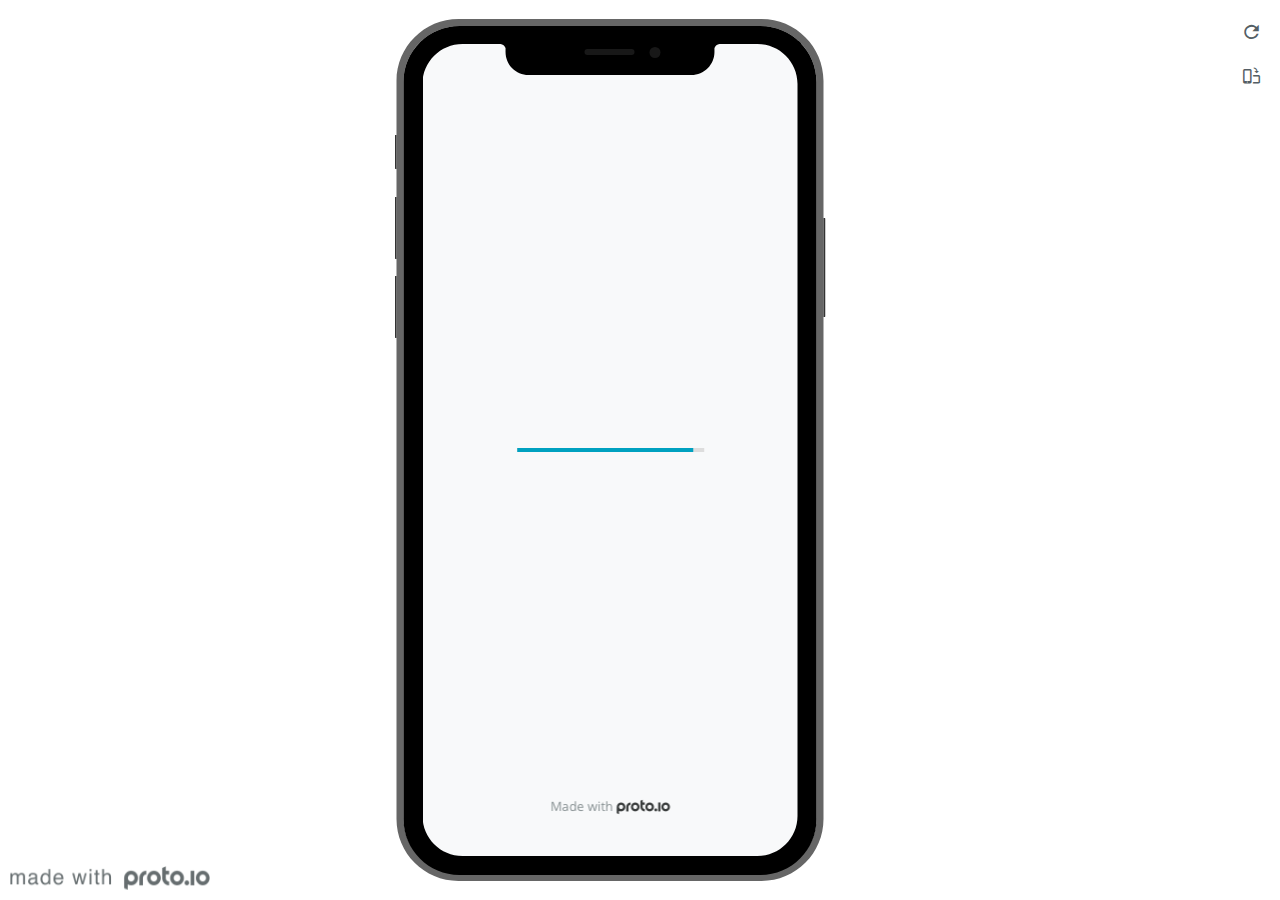
==== frame.html @ fa4dff3e "Added proto for amex" ====
<!DOCTYPE HTML>
    <head>
    <meta charset="utf-8">

    <title>AMEX - I, Centurion - Proto.io player</title>

    

			<link type="text/css" rel="stylesheet" href="./stylesheets/preview-export-min.css">
			<script type="text/javascript" src="./scripts/preview-export-min.js"></script>

		

    <script type="text/javascript">
        var prx = window.prx || {};
        prx.orientation = 'portrait';
        prx.orientations = {};
        prx.orientations.portrait = 1;
        prx.orientations.landscape = 1;
        prx.project = {};
        prx.project.id = 'bd17a7c4-1c56-480e-aa0e-6e04ecd7f0bf';
        prx.project.title = 'AMEX - I, Centurion';
        prx.project.version = 0;
        prx.project.livepreview = 0;
        prx.project.account = "jennychau1";
        prx.activePage = {};
        prx.usercountry = "us";
        
            prx.user = false;
        
        prx.skin = 'apple-phone-iphoneX-1';
        prx.ver = '6.6.2.0';
        //prx.flashactions = 1;
		prx.flashactions = 1; //we are not using the DB value anymore

        prx.nodejsassetsserver = {};
        prx.nodejsassetsserver.host = ".proto.io";
        prx.nodejsassetsserver.subdomainprefix = "https://at";
        prx.nodejsassetsserver.maxsubdomains = "20";
        prx.account = "jennychau1";
        prx.browserShowScreenshots = 'true';
        prx.url.crossmsg = 'https://jennychau1.proto.io';
        prx.playerUrl = 'https://jennychau1.proto.io/player/';
        prx.spaces = false;
        prx.csrf_token = 'AA6F489BE56C0BB5A665B124159CC328A6B0FF71EBEF8475AB58C68E545E6610';

        
    </script>

    

</head>


<body style="background-color:#FFFFFF">

    

    <div class="page-sidebar">
        
        <div class="sidebar-action-buttons">

            
                <span class="header-action-button player-icon-reload embed-icon-reload" id="refresh-preview">
                    <span class="tooltip">Refresh preview</span>
                </span>
                
                    <span  class="header-action-button player-icon-rotate embed-icon-rotate" id="change-orientation">
                        <span class="tooltip">Change orientation</span>
                    </span>
                

        </div>

    </div>

    <div id="maincontent" class="portrait">

        <div id="shortcut-pressed-outer">
            <div id="shortcut-pressed"></div>
        </div>
        

			<div class="frame_generic">
				
				<div class="body_generic skin_apple-phone-iphoneX-1 skin-wrapper skin-os-apple skin-device-phone skin-model-iphoneX skin-size-1 skin-color-black skin-orientation-portrait skin-dimensions-375-812">

					<div class="buttons top"></div>
					<div class="detail-top"></div>
					<div class="web-search"></div>
					<div class="buttons left"></div>

					<div class="body_generic_inner">
						
						<iframe id="pio-playerframe" src="index.html" scrolling="NO" style="width: 375px; height: 812px;" webkitAllowFullScreen mozallowfullscreen allowFullScreen allowvr allow="autoplay"></iframe>
					</div>

					<div class="buttons right"></div>
					<div class="detail-bottom"></div>
				</div>
				
			</div>
		
    </div>

    

    
            <div id="branding"></div>
        
</body>


<script type="text/javascript">
    
</script>
</html>
---- stylesheets/preview-export-min.css ----
@font-face{font-family:'protoio-embed';src:url("../../fonts/protoio-embed.eot?v=6.0.3")}@font-face{font-family:'protoio-embed';src:url("[data-uri]") format("truetype");font-weight:normal;font-style:normal}[class^="embed-icon-"],[class*=" embed-icon-"]{font-family:'protoio-embed' !important;speak:none;font-style:normal;font-weight:normal;font-variant:normal;text-transform:none;line-height:1;-webkit-font-smoothing:antialiased;-moz-osx-font-smoothing:grayscale}.embed-icon-bold:before{content:"\f032"}.embed-icon-italic:before{content:"\f033"}.embed-icon-open-new:before{content:"\e902"}.embed-icon-reload:before{content:"\e900"}.embed-icon-rotate:before{content:"\e901"}.embed-icon-close-x:before{content:"\e903"}.btn{display:inline-block;padding:6px 14px;font-size:11px;font-weight:600;border-radius:2px}.btn-sm{padding:5px 10px;font-size:11px;border-radius:2px}.inline-checkbox,.inline-radio{padding-left:20px;display:inline-block;cursor:pointer}.input-control.checkbox .check{width:12px;height:12px}html{height:100%;width:100%;font-family:'Open Sans','Helvetica Neue', HelveticaNeue, Helvetica, Arial, 'Lucida Grande', sans-serif;font-size:11px}a{outline:0 none}body{display:-webkit-box;-webkit-box-orient:vertical;-webkit-box-pack:center;-webkit-box-align:center;display:-webkit-flexbox;display:-ms-flexbox;display:-webkit-flex;display:flex;-webkit-flex-align:center;-ms-flex-align:center;-webkit-align-items:center;align-items:center;-ms-justify-content:center;-webkit-justify-content:center;justify-content:center;-webkit-flex-direction:column;-ms-flex-direction:column;flex-direction:column;min-width:100%;min-height:100%;-moz-box-sizing:border-box;-webkit-box-sizing:border-box;-o-box-sizing:border-box;box-sizing:border-box}body:not(.no-transitions){-moz-transition:background-color 0.3s ease-in 0s;-webkit-transition:background-color 0.3s ease-in 0s;-o-transition:background-color 0.3s ease-in 0s;transition:background-color 0.3s ease-in 0s}body,ul,li{padding:0;margin:0;border:0}.hidden{display:none !important;visibility:hidden !important}.text-danger{color:#E34F5F}.text-success{color:#61c297}#maincontent{min-width:100%;min-height:100%;clear:both;padding:20px 60px 20px 20px;-moz-box-sizing:border-box;-webkit-box-sizing:border-box;-o-box-sizing:border-box;box-sizing:border-box;position:relative;border:0 solid transparent;display:-webkit-box;-webkit-box-orient:horizontal;-webkit-box-pack:center;-webkit-box-align:center;display:-webkit-flexbox;display:-ms-flexbox;display:-webkit-flex;display:flex;-webkit-flex-align:center;-ms-flex-align:center;-webkit-align-items:center;align-items:center;-ms-justify-content:center;-webkit-justify-content:center;-webkit-box-flex:1;-webkit-flex-grow:1;-ms-flex-grow:1;flex-grow:1;-webkit-transition:border-right 0.3s cubic-bezier(0.33, 1.02, 0.18, 1.4);-moz-transition:border-right 0.3s cubic-bezier(0.33, 1.02, 0.18, 1.4);-o-transition:border-right 0.3s cubic-bezier(0.33, 1.02, 0.18, 1.4);transition:border-right 0.3s cubic-bezier(0.33, 1.02, 0.18, 1.4)}.page-sidebar+#maincontent{border-right:250px solid transparent}.page-sidebar.hide+#maincontent{border-right:0px solid transparent}.frame_generic{margin:auto !important;display:inline-block;margin:0 auto;-ms-transform-origin:center center;-webkit-transform-origin:center center;-o-transform-origin:center center;transform-origin:center center;position:relative}.body_generic.skin-wrapper{position:absolute;-ms-transform-origin:0 0;-webkit-transform-origin:0 0;-o-transform-origin:0 0;transform-origin:0 0}.skin_custom .body_generic,.skin_shared .body_generic{text-align:center}.body_generic iframe{background:#ccc;border:2px solid #000000;-webkit-border-radius:3px;-moz-border-radius:3px;border-radius:3px}.top-header-alert{background-color:#FBFAE8;border:1px solid #F1F1DE;border-width:1px 0 1px 0;padding:15px 0;box-sizing:border-box;font-family:-apple-system,BlinkMacSystemFont,"Helvetica Neue","Open Sans",open-sans,sans-serif;font-weight:400;font-size:12px;line-height:14px;color:#363C3E;color:#545E65;padding:10px 34px 10px 10px;border-top-width:0px;font-size:11px;line-height:13px;text-align:center;position:fixed;top:0;left:0;right:0;z-index:2}.top-header-alert.extend-width{margin:0 -25px;padding:15px 25px}.top-header-alert.extend-width.last{margin-bottom:-18px;margin-top:20px}.top-header-alert.add-space-below{margin-bottom:17px}.top-header-alert.toolbox-info{padding:0 25px 5px 25px;background-color:transparent;margin:0 12px;border:0px solid rgba(180,188,191,0.5)}.top-header-alert .caution-icon{background:url(/images/editor/templates-modals/warning-icon.png) no-repeat center center;width:22px;height:22px;background-image:url("/images/editor/inextgen-sprite.png?v=6.0.36");background-position:-425px 0px;display:block;margin-right:9px;-ms-flex-shrink:0;-webkit-flex-shrink:0;flex-shrink:0;float:left}@media all and (-webkit-min-device-pixel-ratio: 1.5), all and (-o-min-device-pixel-ratio: 3 / 2), all and (min--moz-device-pixel-ratio: 1.5), all and (min-device-pixel-ratio: 1.5){.top-header-alert .caution-icon{background-image:url("/images/editor/inextgen-sprite@2x.png?v=6.0.36");background-size:auto 1000px}}.top-header-alert .caution-text{height:22px;font-weight:700;display:-webkit-box;display:-moz-box;display:-ms-flexbox;display:-webkit-flex;display:flex;-ms-align-items:center;-webkit-align-items:center;align-items:center;-ms-box-align:center;-webkit-box-align:center;box-align:center;-ms-flex-align:center;-webkit-flex-align:center;flex-align:center;margin-bottom:6px}.top-header-alert .caution-text:before,.top-header-alert .caution-text:after{content:'';display:table}.top-header-alert .caution-text:after{clear:both}.top-header-alert .close-btn{position:absolute;right:10px;top:10px;width:14px;height:14px;background-image:url("/images/editor/inextgen-sprite.png?v=6.0.36");background-position:-1450px -400px;display:block;cursor:pointer}.top-header-alert .close-btn:hover,.top-header-alert .close-btn:focus{background-position:-1450px -425px}.top-header-alert .close-btn.active,.top-header-alert .close-btn.selected{background-position:-1450px -450px}.top-header-alert .close-btn.disabled{background-position:-1450px -475px;cursor:default;pointer-events:none}@media all and (-webkit-min-device-pixel-ratio: 1.5), all and (-o-min-device-pixel-ratio: 3 / 2), all and (min--moz-device-pixel-ratio: 1.5), all and (min-device-pixel-ratio: 1.5){.top-header-alert .close-btn{background-image:url("/images/editor/inextgen-sprite@2x.png?v=6.0.36");background-size:auto 1000px}}.top-header-alert .link{color:#00A1C0;cursor:pointer}.top-header-alert .link:hover{color:#00758C}.top-header-alert.link{cursor:pointer}.top-header-alert.error{background-color:#FEF5F6}.top-header-alert.info{background-color:#E5F5F8}.top-header-alert a,.top-header-alert a:active,.top-header-alert a:visited{color:#00A1C0}.top-header-alert ~ .page-sidebar{top:34px}.top-header-alert ~ #maincontent{border-top:34px solid transparent}#eventCaller{display:none}#branding{position:fixed;bottom:10px;left:10px;right:auto;width:107px;height:42px;background:no-repeat bottom left;background-size:contain;-webkit-transition:right 0.3s cubic-bezier(0.33, 1.02, 0.18, 1.4),width 0.2s cubic-bezier(0.33, 1.02, 0.18, 1.4) 1s,height 0.2s cubic-bezier(0.33, 1.02, 0.18, 1.4) 1s;-moz-transition:right 0.3s cubic-bezier(0.33, 1.02, 0.18, 1.4),width 0.2s cubic-bezier(0.33, 1.02, 0.18, 1.4) 1s,height 0.2s cubic-bezier(0.33, 1.02, 0.18, 1.4) 1s;-o-transition:right 0.3s cubic-bezier(0.33, 1.02, 0.18, 1.4),width 0.2s cubic-bezier(0.33, 1.02, 0.18, 1.4) 1s,height 0.2s cubic-bezier(0.33, 1.02, 0.18, 1.4) 1s;transition:right 0.3s cubic-bezier(0.33, 1.02, 0.18, 1.4),width 0.2s cubic-bezier(0.33, 1.02, 0.18, 1.4) 1s,height 0.2s cubic-bezier(0.33, 1.02, 0.18, 1.4) 1s}#branding[style=""],#branding:not([style]){width:200px;height:24px;background-size:100% auto;background-image:url("/images/player/player-logo.svg?v=6.0.36");background-position:0 0}@media all and (-webkit-min-device-pixel-ratio: 1.5), all and (-o-min-device-pixel-ratio: 3 / 2), all and (min--moz-device-pixel-ratio: 1.5), all and (min-device-pixel-ratio: 1.5){#branding[style=""],#branding:not([style]){background-image:url("/images/player/player-logo@2x.svg?v=6.0.36")}}#branding[style=""].dark-bg,#branding:not([style]).dark-bg{background-position:0 -24px}body.annotationmode #branding[style=""],body.annotationmode #branding:not([style]){background-position:0 -24px}.sidebar-action-buttons{position:absolute;right:260px;top:15px;height:100%;-webkit-user-select:none;-moz-user-select:none;-ms-user-select:none}.sidebar-action-buttons a{text-decoration:none}.header-action-button{display:inline-block;border-radius:4px;margin:15px 0 0;cursor:pointer;position:relative;text-align:center;color:#545E65;font-size:3em;line-height:normal}.header-action-button.dark-bg{color:#ffffff}.header-action-button:hover,#color-choice .selected{color:#4d5254}.header-action-button.active,body.annotationmode .header-action-button.active{color:#00A1C0}#change-orientation .tooltip{width:100px}#refresh-preview{margin-top:12px}#open-prto-link+#refresh-preview{margin-top:14px}#refresh-preview .tooltip{width:85px}.skin-wrapper{display:inline-block;position:relative}.skin-wrapper #pio-playerframe{display:block;background:#FFFFFF;background-repeat:no-repeat;background-size:contain;background-position:50% 50%}.skin-wrapper div::after,.skin-wrapper div::before{content:"";display:block;position:relative}.skin-wrapper .detail-top,.skin-wrapper .detail-bottom{position:absolute;margin:0 auto}.skin-wrapper .buttons{position:absolute;z-index:-1}.skin-wrapper .web-search{display:none}.skin-wrapper .body_generic_inner{overflow:hidden}.skin-wrapper.skin_none #pio-playerframe,.skin-wrapper.skin-color-none #pio-playerframe,.skin-wrapper.skin_custom #pio-playerframe,.skin-wrapper.skin_theme #pio-playerframe{border-width:0 !important;border-radius:0 !important}.skin-wrapper.skin_none,.skin-wrapper.skin-color-none,.skin-wrapper.skin_custom,.skin-wrapper.skin_theme{box-shadow:none !important}.skin-wrapper.skin_theme .body_generic_inner{background-size:100%;background-position:center center;background-repeat:no-repeat}.skin-wrapper.skin-color-white.skin_custom,.skin-wrapper.skin-color-white.skin_shared{box-shadow:none}.skin-wrapper.skin_custom #pio-playerframe{background:transparent}.skin-wrapper.skin-os-apple.skin-device-tablet{box-shadow:none}.skin-wrapper.skin-os-android.skin-device-wear.skin-color-white #pio-playerframe{border-color:#aaa !important}.skin-wrapper.skin-os-web #pio-playerframe{border:none !important}.skin-wrapper.zoomed  #pio-playerframe{border-radius:0 !important}.skin-os-apple{background-color:#444}.skin-os-apple .detail-bottom{border-radius:50%;left:50%}.skin-os-apple .buttons,.skin-os-apple .buttons::before,.skin-os-apple .buttons::after{background-color:#333}.skin-os-apple.skin-orientation-landscape .detail-bottom{top:50%;bottom:auto}.skin-os-apple.skin-color-white:not(.skin-device-watch){background-color:#fafafa !important}.skin-os-apple.skin-color-white:not(.skin-device-watch) .detail-top,.skin-os-apple.skin-color-white:not(.skin-device-watch).skin-device-phone .detail-top::before,.skin-os-apple.skin-color-white:not(.skin-device-watch).skin-device-phone .detail-top::after,.skin-os-apple.skin-color-white:not(.skin-device-watch) .detail-bottom{border-color:#aaa !important}.skin-os-apple.skin-color-white:not(.skin-device-watch) .buttons,.skin-os-apple.skin-color-white:not(.skin-device-watch) .buttons::before,.skin-os-apple.skin-color-white:not(.skin-device-watch) .buttons::after{background-color:#aaa !important}.skin-os-apple.skin-device-watch .buttons,.skin-os-apple.skin-device-watch .detail-top,.skin-os-apple.skin-device-watch .detail-bottom{display:none}.skin-os-apple.skin-device-watch #pio-playerframe{margin:74px 95px !important}.skin-os-apple.skin-device-watch.skin-model-38mm{background:url("/images/player/skins/apple_watch_skin_38mm.png") no-repeat center center}.skin-os-apple.skin-device-watch.skin-model-42mm{background:url("/images/player/skins/apple_watch_skin_42mm.png") no-repeat center center}.skin-os-apple.skin-device-watch.skin-model-40mm{background:url("/images/player/skins/apple_watch_skin_40mm.png") no-repeat center center}.skin-os-apple.skin-device-watch.skin-model-40mm #pio-playerframe{-webkit-clip-path:inset(6px 6px 6px 6px round 63px);clip-path:inset(6px 6px 6px 6px round 63px)}.skin-os-apple.skin-device-watch.skin-model-44mm{background:url("/images/player/skins/apple_watch_skin_44mm.png") no-repeat center center}.skin-os-apple.skin-device-watch.skin-model-44mm #pio-playerframe{-webkit-clip-path:inset(6px 6px 6px 6px round 63px);clip-path:inset(6px 6px 6px 6px round 63px)}.skin-os-apple.skin-device-phone .detail-top{border-radius:50%;left:50%}.skin-os-apple.skin-device-phone .detail-top::before{border-radius:50%;float:left;display:none}.skin-os-apple.skin-device-phone .buttons.top{width:16%;right:17%}.skin-os-apple.skin-device-phone .buttons.left{height:4%;top:14%}.skin-os-apple.skin-device-phone .buttons.left:before{top:236%}.skin-os-apple.skin-device-phone .buttons.left:after{top:446%}.skin-os-apple.skin-device-phone .buttons.left:before,.skin-os-apple.skin-device-phone .buttons.left:after{height:78%}.skin-os-apple.skin-device-phone .buttons.left,.skin-os-apple.skin-device-phone .buttons.left:before,.skin-os-apple.skin-device-phone .buttons.left:after{position:absolute}.skin-os-apple.skin-device-phone.skin-orientation-landscape .detail-top{top:50% !important;left:auto}.skin-os-apple.skin-device-phone.skin-orientation-landscape .buttons.top{height:16% !important;top:auto !important}.skin-os-apple.skin-device-phone.skin-orientation-landscape .buttons.left{width:4% !important;right:14%;left:auto !important}.skin-os-apple.skin-device-phone.skin-orientation-landscape .buttons.left::before{right:236%;top:auto}.skin-os-apple.skin-device-phone.skin-orientation-landscape .buttons.left::after{right:446%;top:auto}.skin-os-apple.skin-device-phone.skin-orientation-landscape .buttons.left::before,.skin-os-apple.skin-device-phone.skin-orientation-landscape .buttons.left::after{width:78% !important}.skin-os-apple.skin-device-phone.skin-model-iphone3 .detail-top::before,.skin-os-apple.skin-device-phone.skin-model-iphone3 .detail-top::after{content:none}.skin-os-apple.skin-device-phone.skin-model-iphone3 .buttons.left{height:5%;top:9%}.skin-os-apple.skin-device-phone.skin-model-iphone3 .buttons.left::before{top:162%;height:133%}.skin-os-apple.skin-device-phone.skin-model-iphone3 .buttons.left::after{top:392%;height:133%}.skin-os-apple.skin-device-phone.skin-model-iphone3.skin-orientation-landscape .detail-top::before,.skin-os-apple.skin-device-phone.skin-model-iphone3.skin-orientation-landscape .detail-top::after{content:none}.skin-os-apple.skin-device-phone.skin-model-iphone3.skin-orientation-landscape .buttons.top{top:auto}.skin-os-apple.skin-device-phone.skin-model-iphone3.skin-orientation-landscape .buttons.left{width:5% !important;right:9%}.skin-os-apple.skin-device-phone.skin-model-iphone3.skin-orientation-landscape .buttons.left::before{right:162%}.skin-os-apple.skin-device-phone.skin-model-iphone3.skin-orientation-landscape .buttons.left::after{right:392%}.skin-os-apple.skin-device-phone.skin-model-iphone3.skin-orientation-landscape .buttons.left::before,.skin-os-apple.skin-device-phone.skin-model-iphone3.skin-orientation-landscape .buttons.left::after{top:auto;width:133% !important}.skin-os-apple.skin-device-phone.skin-model-iphone4 .detail-top::before{content:none}.skin-os-apple.skin-device-phone.skin-model-iphone4 .detail-top::after{border-radius:50% !important}.skin-os-apple.skin-device-phone.skin-model-iphone4 .buttons.left{top:9%}.skin-os-apple.skin-device-phone.skin-model-iphone4 .buttons.left::before{top:273%}.skin-os-apple.skin-device-phone.skin-model-iphone4 .buttons.left::after{top:493%}.skin-os-apple.skin-device-phone.skin-model-iphone4.skin-orientation-landscape .detail-top::before{content:none}.skin-os-apple.skin-device-phone.skin-model-iphone4.skin-orientation-landscape .detail-top::after{top:auto}.skin-os-apple.skin-device-phone.skin-model-iphone4.skin-orientation-landscape .detail-bottom{margin-left:0}.skin-os-apple.skin-device-phone.skin-model-iphone4.skin-orientation-landscape .buttons.left{right:9%}.skin-os-apple.skin-device-phone.skin-model-iphone4.skin-orientation-landscape .buttons.left::before{right:273%;top:auto}.skin-os-apple.skin-device-phone.skin-model-iphone4.skin-orientation-landscape .buttons.left::after{right:493%;top:auto}.skin-os-apple.skin-device-phone.skin-model-iphone6 .buttons.top,.skin-os-apple.skin-device-phone.skin-size-1.skin-model-iphone6plus .buttons.top,.skin-os-apple.skin-device-phone.skin-size-2.skin-model-iphone6plus .buttons.top,.skin-os-apple.skin-device-phone.skin-size-3.skin-model-iphone6plus .buttons.top,.skin-os-apple.skin-device-phone.skin-size-4.skin-model-iphone6plus .buttons.top{display:none}.skin-os-apple.skin-device-phone.skin-model-iphone6 .detail-top::before,.skin-os-apple.skin-device-phone.skin-size-1.skin-model-iphone6plus .detail-top::before,.skin-os-apple.skin-device-phone.skin-size-2.skin-model-iphone6plus .detail-top::before,.skin-os-apple.skin-device-phone.skin-size-3.skin-model-iphone6plus .detail-top::before,.skin-os-apple.skin-device-phone.skin-size-4.skin-model-iphone6plus .detail-top::before{display:block}.skin-os-apple.skin-device-phone.skin-model-iphone6 .buttons.left::before,.skin-os-apple.skin-device-phone.skin-size-1.skin-model-iphone6plus .buttons.left::before,.skin-os-apple.skin-device-phone.skin-size-2.skin-model-iphone6plus .buttons.left::before,.skin-os-apple.skin-device-phone.skin-size-3.skin-model-iphone6plus .buttons.left::before,.skin-os-apple.skin-device-phone.skin-size-4.skin-model-iphone6plus .buttons.left::before{top:202%}.skin-os-apple.skin-device-phone.skin-model-iphone6 .buttons.left::after,.skin-os-apple.skin-device-phone.skin-size-1.skin-model-iphone6plus .buttons.left::after,.skin-os-apple.skin-device-phone.skin-size-2.skin-model-iphone6plus .buttons.left::after,.skin-os-apple.skin-device-phone.skin-size-3.skin-model-iphone6plus .buttons.left::after,.skin-os-apple.skin-device-phone.skin-size-4.skin-model-iphone6plus .buttons.left::after{top:407%}.skin-os-apple.skin-device-phone.skin-model-iphone6 .buttons.left::before,.skin-os-apple.skin-device-phone.skin-size-1.skin-model-iphone6plus .buttons.left::before,.skin-os-apple.skin-device-phone.skin-size-2.skin-model-iphone6plus .buttons.left::before,.skin-os-apple.skin-device-phone.skin-size-3.skin-model-iphone6plus .buttons.left::before,.skin-os-apple.skin-device-phone.skin-size-4.skin-model-iphone6plus .buttons.left::before,.skin-os-apple.skin-device-phone.skin-model-iphone6 .buttons.left::after,.skin-os-apple.skin-device-phone.skin-size-1.skin-model-iphone6plus .buttons.left::after,.skin-os-apple.skin-device-phone.skin-size-2.skin-model-iphone6plus .buttons.left::after,.skin-os-apple.skin-device-phone.skin-size-3.skin-model-iphone6plus .buttons.left::after,.skin-os-apple.skin-device-phone.skin-size-4.skin-model-iphone6plus .buttons.left::after{height:170%}.skin-os-apple.skin-device-phone.skin-model-iphone6.skin-orientation-landscape .detail-top::before,.skin-os-apple.skin-device-phone.skin-orientation-landscape.skin-size-1.skin-model-iphone6plus .detail-top::before,.skin-os-apple.skin-device-phone.skin-orientation-landscape.skin-size-2.skin-model-iphone6plus .detail-top::before,.skin-os-apple.skin-device-phone.skin-orientation-landscape.skin-size-3.skin-model-iphone6plus .detail-top::before,.skin-os-apple.skin-device-phone.skin-orientation-landscape.skin-size-4.skin-model-iphone6plus .detail-top::before{top:auto}.skin-os-apple.skin-device-phone.skin-model-iphone6.skin-orientation-landscape .detail-top::after,.skin-os-apple.skin-device-phone.skin-orientation-landscape.skin-size-1.skin-model-iphone6plus .detail-top::after,.skin-os-apple.skin-device-phone.skin-orientation-landscape.skin-size-2.skin-model-iphone6plus .detail-top::after,.skin-os-apple.skin-device-phone.skin-orientation-landscape.skin-size-3.skin-model-iphone6plus .detail-top::after,.skin-os-apple.skin-device-phone.skin-orientation-landscape.skin-size-4.skin-model-iphone6plus .detail-top::after{top:auto !important}.skin-os-apple.skin-device-phone.skin-model-iphone6.skin-orientation-landscape .detail-bottom,.skin-os-apple.skin-device-phone.skin-orientation-landscape.skin-size-1.skin-model-iphone6plus .detail-bottom,.skin-os-apple.skin-device-phone.skin-orientation-landscape.skin-size-2.skin-model-iphone6plus .detail-bottom,.skin-os-apple.skin-device-phone.skin-orientation-landscape.skin-size-3.skin-model-iphone6plus .detail-bottom,.skin-os-apple.skin-device-phone.skin-orientation-landscape.skin-size-4.skin-model-iphone6plus .detail-bottom{margin-left:0 !important}.skin-os-apple.skin-device-phone.skin-model-iphone6.skin-orientation-landscape .buttons.left::before,.skin-os-apple.skin-device-phone.skin-orientation-landscape.skin-size-1.skin-model-iphone6plus .buttons.left::before,.skin-os-apple.skin-device-phone.skin-orientation-landscape.skin-size-2.skin-model-iphone6plus .buttons.left::before,.skin-os-apple.skin-device-phone.skin-orientation-landscape.skin-size-3.skin-model-iphone6plus .buttons.left::before,.skin-os-apple.skin-device-phone.skin-orientation-landscape.skin-size-4.skin-model-iphone6plus .buttons.left::before{right:227%;top:auto !important}.skin-os-apple.skin-device-phone.skin-model-iphone6.skin-orientation-landscape .buttons.left::after,.skin-os-apple.skin-device-phone.skin-orientation-landscape.skin-size-1.skin-model-iphone6plus .buttons.left::after,.skin-os-apple.skin-device-phone.skin-orientation-landscape.skin-size-2.skin-model-iphone6plus .buttons.left::after,.skin-os-apple.skin-device-phone.skin-orientation-landscape.skin-size-3.skin-model-iphone6plus .buttons.left::after,.skin-os-apple.skin-device-phone.skin-orientation-landscape.skin-size-4.skin-model-iphone6plus .buttons.left::after{right:459%;top:auto !important}.skin-os-apple.skin-device-phone.skin-model-iphone6.skin-orientation-landscape .buttons.left::before,.skin-os-apple.skin-device-phone.skin-orientation-landscape.skin-size-1.skin-model-iphone6plus .buttons.left::before,.skin-os-apple.skin-device-phone.skin-orientation-landscape.skin-size-2.skin-model-iphone6plus .buttons.left::before,.skin-os-apple.skin-device-phone.skin-orientation-landscape.skin-size-3.skin-model-iphone6plus .buttons.left::before,.skin-os-apple.skin-device-phone.skin-orientation-landscape.skin-size-4.skin-model-iphone6plus .buttons.left::before,.skin-os-apple.skin-device-phone.skin-model-iphone6.skin-orientation-landscape .buttons.left::after,.skin-os-apple.skin-device-phone.skin-orientation-landscape.skin-size-1.skin-model-iphone6plus .buttons.left::after,.skin-os-apple.skin-device-phone.skin-orientation-landscape.skin-size-2.skin-model-iphone6plus .buttons.left::after,.skin-os-apple.skin-device-phone.skin-orientation-landscape.skin-size-3.skin-model-iphone6plus .buttons.left::after,.skin-os-apple.skin-device-phone.skin-orientation-landscape.skin-size-4.skin-model-iphone6plus .buttons.left::after{width:180% !important}.skin-os-apple.skin-device-phone.skin-model-iphone6.skin-orientation-landscape .buttons.right,.skin-os-apple.skin-device-phone.skin-orientation-landscape.skin-size-1.skin-model-iphone6plus .buttons.right,.skin-os-apple.skin-device-phone.skin-orientation-landscape.skin-size-2.skin-model-iphone6plus .buttons.right,.skin-os-apple.skin-device-phone.skin-orientation-landscape.skin-size-3.skin-model-iphone6plus .buttons.right,.skin-os-apple.skin-device-phone.skin-orientation-landscape.skin-size-4.skin-model-iphone6plus .buttons.right{top:auto !important}.skin-os-apple.skin-device-phone.skin-model-iphone6plus .buttons.left::before{top:215% !important}.skin-os-apple.skin-device-phone.skin-model-iphone6plus .buttons.left::after{top:444% !important}.skin-os-apple.skin-device-phone.skin-model-iphone6plus .buttons.left::before,.skin-os-apple.skin-device-phone.skin-model-iphone6plus .buttons.left::after{height:184% !important}.skin-os-apple.skin-device-phone.skin-model-iphone6plus.skin-orientation-landscape .detail-top::before{top:auto !important}.skin-os-apple.skin-device-phone.skin-model-iphone8 .buttons.top,.skin-os-apple.skin-device-phone.skin-model-iphone8plus .buttons.top{display:none}.skin-os-apple.skin-device-phone.skin-model-iphone8 .buttons.left,.skin-os-apple.skin-device-phone.skin-model-iphone8plus .buttons.left{top:12.8%}.skin-os-apple.skin-device-phone.skin-model-iphone8 .buttons.left:before,.skin-os-apple.skin-device-phone.skin-model-iphone8plus .buttons.left:before,.skin-os-apple.skin-device-phone.skin-model-iphone8 .buttons.left:after,.skin-os-apple.skin-device-phone.skin-model-iphone8plus .buttons.left:after{height:182%}.skin-os-apple.skin-device-phone.skin-model-iphone8 .buttons.left:before,.skin-os-apple.skin-device-phone.skin-model-iphone8plus .buttons.left:before{top:219%}.skin-os-apple.skin-device-phone.skin-model-iphone8 .buttons.left:after,.skin-os-apple.skin-device-phone.skin-model-iphone8plus .buttons.left:after{top:446%}.skin-os-apple.skin-device-phone.skin-model-iphone8 .buttons.right,.skin-os-apple.skin-device-phone.skin-model-iphone8plus .buttons.right{height:7.7%;top:21.3%}.skin-os-apple.skin-device-phone.skin-model-iphone8 .buttons.right:before,.skin-os-apple.skin-device-phone.skin-model-iphone8plus .buttons.right:before,.skin-os-apple.skin-device-phone.skin-model-iphone8 .buttons.right:after,.skin-os-apple.skin-device-phone.skin-model-iphone8plus .buttons.right:after{display:none}.skin-os-apple.skin-device-phone.skin-model-iphone8.skin-orientation-landscape .buttons.left,.skin-os-apple.skin-device-phone.skin-orientation-landscape.skin-model-iphone8plus .buttons.left{right:12.9%}.skin-os-apple.skin-device-phone.skin-model-iphone8.skin-orientation-landscape .buttons.left:before,.skin-os-apple.skin-device-phone.skin-orientation-landscape.skin-model-iphone8plus .buttons.left:before,.skin-os-apple.skin-device-phone.skin-model-iphone8.skin-orientation-landscape .buttons.left:after,.skin-os-apple.skin-device-phone.skin-orientation-landscape.skin-model-iphone8plus .buttons.left:after{width:182% !important;top:auto}.skin-os-apple.skin-device-phone.skin-model-iphone8.skin-orientation-landscape .buttons.left:before,.skin-os-apple.skin-device-phone.skin-orientation-landscape.skin-model-iphone8plus .buttons.left:before{right:214%}.skin-os-apple.skin-device-phone.skin-model-iphone8.skin-orientation-landscape .buttons.left:after,.skin-os-apple.skin-device-phone.skin-orientation-landscape.skin-model-iphone8plus .buttons.left:after{right:446%}.skin-os-apple.skin-device-phone.skin-model-iphone8.skin-orientation-landscape .buttons.right,.skin-os-apple.skin-device-phone.skin-orientation-landscape.skin-model-iphone8plus .buttons.right{width:7.5% !important;top:auto;right:21.4% !important}.skin-os-apple.skin-device-phone.skin-model-iphone8plus .buttons.left{height:3.5%;top:11.9%}.skin-os-apple.skin-device-phone.skin-model-iphone8plus .buttons.left:before,.skin-os-apple.skin-device-phone.skin-model-iphone8plus .buttons.left:after{height:187%}.skin-os-apple.skin-device-phone.skin-model-iphone8plus .buttons.left:before{top:209%}.skin-os-apple.skin-device-phone.skin-model-iphone8plus .buttons.left:after{top:440%}.skin-os-apple.skin-device-phone.skin-model-iphone8plus .buttons.right{height:6.5%;top:19.3%}.skin-os-apple.skin-device-phone.skin-model-iphone8plus.skin-orientation-landscape .buttons.left{right:11.5%}.skin-os-apple.skin-device-phone.skin-model-iphone8plus.skin-orientation-landscape .buttons.left:before,.skin-os-apple.skin-device-phone.skin-model-iphone8plus.skin-orientation-landscape .buttons.left:after{width:164% !important}.skin-os-apple.skin-device-phone.skin-model-iphone8plus.skin-orientation-landscape .buttons.left:before{right:190%}.skin-os-apple.skin-device-phone.skin-model-iphone8plus.skin-orientation-landscape .buttons.left:after{right:390%}.skin-os-apple.skin-device-phone.skin-model-iphone8plus.skin-orientation-landscape .buttons.right{width:6.5% !important;right:19.1% !important}.skin-os-apple.skin-device-phone.skin-model-iphoneX{background:none}.skin-os-apple.skin-device-phone.skin-model-iphoneX .detail-top{position:absolute;top:50% !important;left:50% !important;pointer-events:none;border-radius:0px;border:none !important;z-index:99;transform:translateX(-50%) translateY(-50%) !important}.skin-os-apple.skin-device-phone.skin-model-iphoneX .detail-top:before,.skin-os-apple.skin-device-phone.skin-model-iphoneX .detail-top:after{content:'';display:none}.skin-os-apple.skin-device-phone.skin-model-iphoneX #pio-playerframe{background:black}.skin-os-apple.skin-device-phone.skin-model-iphoneX.skin-dimensions-414-896 .detail-top,.skin-os-apple.skin-device-phone.skin-model-iphoneX.skin-dimensions-828-1792 .detail-top,.skin-os-apple.skin-device-phone.skin-model-iphoneX.skin-dimensions-1242-2688 .detail-top{background:url("/images/player/skins/iPhoneXR-XSmax.svg") no-repeat center center}.skin-os-apple.skin-device-phone.skin-model-iphoneX.skin-dimensions-414-896 .detail-top{background-size:470px 946px !important;width:470px !important;height:946px !important}.skin-os-apple.skin-device-phone.skin-model-iphoneX.skin-dimensions-828-1792 .detail-top{background-size:940px 1892px !important;width:940px !important;height:1892px !important}.skin-os-apple.skin-device-phone.skin-model-iphoneX.skin-dimensions-1242-2688 .detail-top{background-size:1410px 2838px !important;width:1410px !important;height:2838px !important}.skin-os-apple.skin-device-phone.skin-model-iphoneX.skin-dimensions-375-812 .detail-top,.skin-os-apple.skin-device-phone.skin-model-iphoneX.skin-dimensions-750-1624 .detail-top,.skin-os-apple.skin-device-phone.skin-model-iphoneX.skin-dimensions-1125-2436 .detail-top{background:url("/images/player/skins/iPhoneX-XS.svg") no-repeat center center}.skin-os-apple.skin-device-phone.skin-model-iphoneX.skin-dimensions-375-812 .detail-top{background-size:431px 862px !important;width:431px !important;height:862px !important}.skin-os-apple.skin-device-phone.skin-model-iphoneX.skin-dimensions-750-1624 .detail-top{background-size:862px 1724px !important;width:862px !important;height:1724px !important}.skin-os-apple.skin-device-phone.skin-model-iphoneX.skin-dimensions-1125-2436 .detail-top{background-size:1293px 2586px !important;width:1293px !important;height:2586px !important}.skin-os-apple.skin-device-phone.skin-model-iphoneX .detail-bottom{display:none}.skin-os-apple.skin-device-phone.skin-model-iphoneX .buttons.top{display:none}.skin-os-apple.skin-device-phone.skin-model-iphoneX .buttons.left{display:none}.skin-os-apple.skin-device-phone.skin-model-iphoneX .buttons.right{display:none}.skin-os-apple.skin-device-phone.skin-model-iphoneX.skin-orientation-landscape .detail-top{right:auto !important;transform-origin:top left;transform:rotate(90deg) translateX(-50%) translateY(-50%) !important}.skin-os-apple.skin-device-tablet{box-sizing:border-box}.skin-os-apple.skin-device-tablet .detail-top{border-radius:50%;left:50%}.skin-os-apple.skin-device-tablet .detail-top,.skin-os-apple.skin-device-tablet .detail-bottom{-webkit-transform:translate(-50%, 0);-moz-transform:translate(-50%, 0);-o-transform:translate(-50%, 0);transform:translate(-50%, 0)}.skin-os-apple.skin-device-tablet.skin-orientation-landscape .detail-top{top:50% !important;left:auto}.skin-os-apple.skin-device-tablet.skin-orientation-landscape .detail-top,.skin-os-apple.skin-device-tablet.skin-orientation-landscape .detail-bottom{-webkit-transform:translate(0, -50%);-moz-transform:translate(0, -50%);-o-transform:translate(0, -50%);transform:translate(0, -50%)}.skin-os-apple.skin-device-tablet.skin-color-white{border-color:#aaa !important}.skin-os-android{background-color:#444}.skin-os-android .detail-top,.skin-os-android .detail-bottom,.skin-os-android:not(.skin-device-wear) .detail-top::before,.skin-os-android:not(.skin-device-wear) .detail-top::after{border-radius:50%}.skin-os-android .buttons{background-color:#333}.skin-os-android.skin-color-white{background-color:#fafafa !important}.skin-os-android.skin-color-white .buttons{background-color:#aaa !important}.skin-os-android.skin-color-white:not(.skin-device-wear) .detail-top,.skin-os-android.skin-color-white:not(.skin-device-wear) .detail-bottom,.skin-os-android.skin-color-white:not(.skin-device-wear) .detail-top::before,.skin-os-android.skin-color-white:not(.skin-device-wear) .detail-top::after{border-color:#aaa !important}.skin-os-android.skin-device-wear{background-color:#333;-moz-box-sizing:border-box;box-sizing:border-box}.skin-os-android.skin-device-wear .detail-top,.skin-os-android.skin-device-wear .detail-bottom{position:absolute;background-color:#333;border-radius:0;width:68%;left:16%}.skin-os-android.skin-device-wear .detail-top{border-bottom:0 none}.skin-os-android.skin-device-wear .detail-bottom{border-top:0 none}.skin-os-android.skin-device-wear .buttons.right{height:100%;top:0;bottom:0;background-color:transparent;border:0 none}.skin-os-android.skin-device-wear .buttons.right::before,.skin-os-android.skin-device-wear .buttons.right::after{height:14%;background-color:#333;position:absolute}.skin-os-android.skin-device-wear .buttons.right::before{top:25%}.skin-os-android.skin-device-wear .buttons.right::after{bottom:25%}.skin-os-android.skin-device-wear.skin-color-white{background-color:#fafafa !important;box-shadow:none !important}.skin-os-android.skin-device-wear.skin-color-white .detail-top,.skin-os-android.skin-device-wear.skin-color-white .detail-bottom{background-color:#fafafa !important;border-color:#aaa !important;border-top:0 none !important;border-bottom:0 none !important}.skin-os-android.skin-device-wear.skin-color-white .buttons.right::before,.skin-os-android.skin-device-wear.skin-color-white .buttons.right::after{background-color:#aaa !important}.skin-os-android.skin-device-phone{border-bottom-left-radius:100% 7%;border-bottom-right-radius:100% 7%;border-top-left-radius:100% 7%;border-top-right-radius:100% 7%}.skin-os-android.skin-device-phone .detail-top{width:100%;border:0 none !important}.skin-os-android.skin-device-phone .detail-top::before{position:absolute;left:20%}.skin-os-android.skin-device-phone .detail-top:after{left:50%}.skin-os-android.skin-device-phone .detail-bottom{display:none}.skin-os-android.skin-device-phone .buttons.left{height:16%;top:19%}.skin-os-android.skin-device-phone .buttons.right{height:6%;top:13%}.skin-os-android.skin-device-phone.skin-orientation-landscape{border-bottom-left-radius:7% 100%;border-bottom-right-radius:7% 100%;border-top-left-radius:7% 100%;border-top-right-radius:7% 100%}.skin-os-android.skin-device-phone.skin-orientation-landscape .detail-top{width:auto;height:100%;top:auto !important}.skin-os-android.skin-device-phone.skin-orientation-landscape .detail-top::before{top:20% !important;left:0}.skin-os-android.skin-device-phone.skin-orientation-landscape .detail-top:after{top:50%}.skin-os-android.skin-device-phone.skin-orientation-landscape .buttons.left{width:16% !important;right:19%;left:auto !important}.skin-os-android.skin-device-phone.skin-orientation-landscape .buttons.right{width:6% !important;right:13% !important;top:auto}.skin-os-android.skin-device-phone.skin-model-pixel{box-sizing:border-box}.skin-os-android.skin-device-phone.skin-model-pixel .detail-top{left:50%}.skin-os-android.skin-device-phone.skin-model-pixel .detail-top::before{left:-130%}.skin-os-android.skin-device-phone.skin-model-pixel .buttons.left{display:none}.skin-os-android.skin-device-phone.skin-model-pixel .buttons.right{top:25%;background-color:transparent !important}.skin-os-android.skin-device-phone.skin-model-pixel .buttons.right:before{background-color:#aaa !important}.skin-os-android.skin-device-phone.skin-model-pixel .buttons.right:after{background-color:#aaa !important;top:139%}.skin-os-android.skin-device-phone.skin-model-pixel.skin-orientation-landscape .detail-top{top:40% !important;left:101% !important}.skin-os-android.skin-device-phone.skin-model-pixel.skin-orientation-landscape .buttons.right{top:101%;background-color:transparent !important}.skin-os-android.skin-device-phone.skin-model-pixel.skin-orientation-landscape .buttons.right:before{background-color:#aaa !important}.skin-os-android.skin-device-phone.skin-model-pixel.skin-orientation-landscape .buttons.right:after{background-color:#aaa !important}.skin-os-android.skin-device-phone.skin-model-pixel2{box-sizing:border-box}.skin-os-android.skin-device-phone.skin-model-pixel2 .detail-top{left:50%}.skin-os-android.skin-device-phone.skin-model-pixel2 .detail-top::before{left:-42%}.skin-os-android.skin-device-phone.skin-model-pixel2 .buttons.left{display:none}.skin-os-android.skin-device-phone.skin-model-pixel2 .buttons.right{top:27%;background-color:transparent !important}.skin-os-android.skin-device-phone.skin-model-pixel2 .buttons.right:before{background-color:#aaa !important}.skin-os-android.skin-device-phone.skin-model-pixel2 .buttons.right:after{background-color:#aaa !important;top:154%}.skin-os-android.skin-device-phone.skin-model-pixel2.skin-orientation-landscape .detail-top{top:40% !important;left:101% !important}.skin-os-android.skin-device-phone.skin-model-pixel2.skin-orientation-landscape .buttons.right{top:101%;background-color:transparent !important}.skin-os-android.skin-device-phone.skin-model-pixel2.skin-orientation-landscape .buttons.right:before{background-color:#aaa !important}.skin-os-android.skin-device-phone.skin-model-pixel2.skin-orientation-landscape .buttons.right:after{background-color:#aaa !important}.skin-os-android.skin-device-phone.skin-model-pixel2xl{box-sizing:border-box}.skin-os-android.skin-device-phone.skin-model-pixel2xl .detail-top{left:50%}.skin-os-android.skin-device-phone.skin-model-pixel2xl .detail-top::before{left:-51%}.skin-os-android.skin-device-phone.skin-model-pixel2xl .buttons.left{display:none}.skin-os-android.skin-device-phone.skin-model-pixel2xl .buttons.right{top:24%;background-color:transparent !important}.skin-os-android.skin-device-phone.skin-model-pixel2xl .buttons.right:before{background-color:#aaa !important}.skin-os-android.skin-device-phone.skin-model-pixel2xl .buttons.right:after{background-color:#aaa !important;top:139%}.skin-os-android.skin-device-phone.skin-model-pixel2xl.skin-orientation-landscape .detail-top{top:40% !important;left:101% !important}.skin-os-android.skin-device-phone.skin-model-pixel2xl.skin-orientation-landscape .buttons.right{top:101%;background-color:transparent !important}.skin-os-android.skin-device-phone.skin-model-pixel2xl.skin-orientation-landscape .buttons.right:before{background-color:#aaa !important}.skin-os-android.skin-device-phone.skin-model-pixel2xl.skin-orientation-landscape .buttons.right:after{background-color:#aaa !important}.skin-os-android.skin-device-tablet .detail-top{left:50%}.skin-os-android.skin-device-tablet .detail-top::before,.skin-os-android.skin-device-tablet .detail-top::after{display:none}.skin-os-android.skin-device-tablet .detail-bottom{display:none}.skin-os-android.skin-device-tablet.skin-orientation-landscape .detail-top{top:50% !important;left:auto !important}.skin-os-android.skin-device-tablet.skin-orientation-landscape .detail-top::before{left:auto !important}.skin-os-windows{background-color:#444}.skin-os-windows .detail-bottom{background:url("/images/player/skins/windows_logo.svg") no-repeat center center}.skin-os-windows .buttons,.skin-os-windows .buttons::before,.skin-os-windows .buttons::after{background-color:#333}.skin-os-windows.skin-orientation-landscape .detail-bottom{background-image:url("/images/player/skins/windows_logo_rotated.svg")}.skin-os-windows.skin-color-white{background-color:#fafafa !important}.skin-os-windows.skin-color-white .detail-top,.skin-os-windows.skin-color-white.skin-device-phone .detail-top::after{border-color:#aaa !important}.skin-os-windows.skin-color-white .buttons,.skin-os-windows.skin-color-white .buttons::before,.skin-os-windows.skin-color-white .buttons::after{background-color:#aaa !important}.skin-os-windows.skin-device-phone .detail-top{width:20%;left:50%;margin-left:-10%}.skin-os-windows.skin-device-phone .detail-top::after{border-radius:50%;left:192%}.skin-os-windows.skin-device-phone .detail-bottom::before{width:25%;height:100%;background:url("/images/player/skins/windows_arrow.svg") no-repeat center center}.skin-os-windows.skin-device-phone .detail-bottom::after{width:25%;height:100%;right:0;background:url("/images/player/skins/windows_search.svg") no-repeat center center}.skin-os-windows.skin-device-phone .detail-bottom::before,.skin-os-windows.skin-device-phone .detail-bottom::after{position:absolute}.skin-os-windows.skin-device-phone .buttons.right{height:14%;top:15%}.skin-os-windows.skin-device-phone .buttons.right::before{top:175%}.skin-os-windows.skin-device-phone .buttons.right::after{top:366%}.skin-os-windows.skin-device-phone .buttons.right::before,.skin-os-windows.skin-device-phone .buttons.right::after{height:50% !important}.skin-os-windows.skin-device-phone.skin-orientation-landscape .detail-top{height:20% !important;top:50% !important;left:auto;margin-top:-10%}.skin-os-windows.skin-device-phone.skin-orientation-landscape .detail-top::after{top:188% !important;left:auto}.skin-os-windows.skin-device-phone.skin-orientation-landscape .detail-bottom{height:auto !important;right:auto !important}.skin-os-windows.skin-device-phone.skin-orientation-landscape .detail-bottom::before{width:100%;height:25%;background-image:url("/images/player/skins/windows_arrow_rotated.svg")}.skin-os-windows.skin-device-phone.skin-orientation-landscape .detail-bottom::after{width:100%;height:25%;right:auto;bottom:0;background-image:url("/images/player/skins/windows_search_rotated.svg")}.skin-os-windows.skin-device-phone.skin-orientation-landscape .buttons.right{width:14% !important;right:15% !important;top:auto}.skin-os-windows.skin-device-phone.skin-orientation-landscape .buttons.right::before{right:175%;top:auto;float:right}.skin-os-windows.skin-device-phone.skin-orientation-landscape .buttons.right::after{right:366%;top:auto}.skin-os-windows.skin-device-phone.skin-orientation-landscape .buttons.right::before,.skin-os-windows.skin-device-phone.skin-orientation-landscape .buttons.right::after{width:65% !important}.skin-os-windows.skin-device-phone.skin-model-htc .detail-top{width:10%;left:50%;margin-left:-5%}.skin-os-windows.skin-device-phone.skin-model-htc .detail-top::after{left:384%}.skin-os-windows.skin-device-phone.skin-model-htc.skin-orientation-landscape .detail-top{height:10%;top:50%;left:auto;margin-top:-3%}.skin-os-windows.skin-device-phone.skin-model-htc.skin-orientation-landscape .detail-top::after{top:383%;left:auto}.skin-os-windows.skin-device-phone.skin-model-htc.skin-orientation-landscape .detail-bottom{height:auto !important;right:auto !important}.skin-os-windows.skin-device-tablet .detail-top{border-radius:50%;top:50%}.skin-os-windows.skin-device-tablet .detail-bottom{-webkit-transform:rotate(-90deg);-moz-transform:rotate(-90deg);-o-transform:rotate(-90deg);transform:rotate(-90deg);background-size:contain}.skin-os-windows.skin-device-tablet.skin-orientation-landscape .detail-top{left:50% !important;margin-top:auto}.skin-os-windows.skin-device-tablet.skin-orientation-landscape .detail-bottom{top:auto !important}.skin-os-default{background-color:#444}.skin-os-default.skin-color-white{background-color:#fafafa !important}.skin-os-web{background-color:#444;box-sizing:border-box}.skin-os-web .detail-top{position:absolute}.skin-os-web .detail-top::before{position:absolute;width:0;height:0;border-right-color:#666}.skin-os-web .detail-top::after{position:absolute;width:0;height:0;border-left-color:#333}.skin-os-web .web-search{display:block;position:absolute}.skin-os-web .buttons.top{border-radius:50%;z-index:0}.skin-os-web .buttons.top::before{border-radius:50%;float:left}.skin-os-web .buttons.top::after{border-radius:50%}.skin-os-web .buttons.top,.skin-os-web .buttons.top::after,.skin-os-web .buttons.top::before{background-color:#666}.skin-os-web.skin-color-white{background-color:#fafafa !important;border-color:#fafafa !important}.skin-os-web.skin-color-white .detail-top,.skin-os-web.skin-color-white .web-search{border-color:#aaa !important}.skin-os-web.skin-color-white .detail-top::before{border-right-color:#aaa !important}.skin-os-web.skin-color-white .detail-top::after{border-left-color:#aaa !important}.skin-os-web.skin-color-white .buttons.top,.skin-os-web.skin-color-white .buttons.top::after,.skin-os-web.skin-color-white .buttons.top::before{background-color:#aaa !important}.skin-color-none{background:none !important;border:none !important;box-shadow:none !important;margin:0 !important;padding:0 !important}.skin-color-none>div,.skin-color-none>div:before,.skin-color-none>div:after{background:none !important;border:none !important;box-shadow:none !important;color:transparent !important;margin:0 !important;padding:0 !important}.player-engine-fullscreen .body_generic_inner{-webkit-clip-path:none !important;clip-path:none !important}.skin-size-1.skin-wrapper #pio-playerframe{border:3px solid #000;border-radius:3px}.skin-size-1.skin-wrapper.skin-color-white:not(.skin-device-watch):not(.skin-model-ipadpro):not(.skin_theme):not(.skin_custom){box-shadow:inset 0 0 0 2px #aaa}.skin-size-1.skin-wrapper.skin-os-apple.skin-device-phone #pio-playerframe{width:320px;height:568px;margin:111px 24px 112px !important}.skin-size-1.skin-wrapper.skin-os-apple.skin-device-phone.skin-orientation-landscape #pio-playerframe{width:568px;height:320px;margin:24px 111px 24px 112px !important}.skin-size-1.skin-wrapper.skin-os-apple.skin-device-phone.skin-model-iphone3 #pio-playerframe{width:320px;height:480px;margin:103px 20px 107px !important}.skin-size-1.skin-wrapper.skin-os-apple.skin-device-phone.skin-model-iphone3.skin-orientation-landscape #pio-playerframe{width:480px;height:320px;margin:20px 103px 20px 107px !important}.skin-size-1.skin-wrapper.skin-os-apple.skin-device-phone.skin-model-iphone4 #pio-playerframe{margin:124px 24px 128px}.skin-size-1.skin-wrapper.skin-os-apple.skin-device-phone.skin-model-iphone4.skin-orientation-landscape #pio-playerframe{margin:24px 124px 24px 128px}.skin-size-1.skin-wrapper.skin-os-apple.skin-device-phone.skin-model-iphone6 #pio-playerframe,.skin-size-1.skin-wrapper.skin-os-apple.skin-device-phone.skin-model-iphone6plus #pio-playerframe{width:250px;height:445px;margin:98px 17px 100px !important;border:2px solid #000;border-radius:2px}.skin-size-1.skin-wrapper.skin-os-apple.skin-device-phone.skin-model-iphone6.skin-orientation-landscape #pio-playerframe,.skin-size-1.skin-wrapper.skin-os-apple.skin-device-phone.skin-orientation-landscape.skin-model-iphone6plus #pio-playerframe{width:445px;height:250px;margin:17px 98px 17px 100px !important}.skin-size-1.skin-wrapper.skin-os-apple.skin-device-phone.skin-model-iphone6plus #pio-playerframe{margin:106px 17px 109px !important}.skin-size-1.skin-wrapper.skin-os-apple.skin-device-phone.skin-model-iphone6plus.skin-orientation-landscape #pio-playerframe{margin:17px 106px 17px 109px !important}.skin-size-1.skin-wrapper.skin-os-apple.skin-device-phone.skin-model-iphone8 #pio-playerframe,.skin-size-1.skin-wrapper.skin-os-apple.skin-device-phone.skin-model-iphone8plus #pio-playerframe{margin:106px 24px 102px !important}.skin-size-1.skin-wrapper.skin-os-apple.skin-device-phone.skin-model-iphone8.skin-orientation-landscape #pio-playerframe,.skin-size-1.skin-wrapper.skin-os-apple.skin-device-phone.skin-orientation-landscape.skin-model-iphone8plus #pio-playerframe{margin:24px 106px 24px 102px !important}.skin-size-1.skin-wrapper.skin-os-apple.skin-device-phone.skin-model-iphoneX #pio-playerframe{margin:22px 24px 22px !important}.skin-size-1.skin-wrapper.skin-os-apple.skin-device-phone.skin-model-iphoneX.skin-orientation-landscape #pio-playerframe{margin:24px 22px 24px 22px !important}.skin-size-1.skin-wrapper.skin-os-apple.skin-device-tablet{box-shadow:none}.skin-size-1.skin-wrapper.skin-os-apple.skin-device-tablet #pio-playerframe{width:768px;height:1024px;margin:101px 82px 98px !important}.skin-size-1.skin-wrapper.skin-os-apple.skin-device-tablet.skin-orientation-landscape #pio-playerframe{width:1024px;height:768px;margin:82px 101px 82px 98px !important}.skin-size-1.skin-wrapper.skin-os-apple.skin-device-tablet.skin-model-ipadmini #pio-playerframe{margin:101px 44px 104px !important}.skin-size-1.skin-wrapper.skin-os-apple.skin-device-tablet.skin-model-ipadmini.skin-orientation-landscape #pio-playerframe{margin:44px 101px 44px 104px !important}.skin-size-1.skin-wrapper.skin-os-apple.skin-device-tablet.skin-model-ipadpro #pio-playerframe{margin:99px 50px !important}.skin-size-1.skin-wrapper.skin-os-apple.skin-device-tablet.skin-model-ipadpro.skin-orientation-landscape #pio-playerframe{margin:50px 99px !important}.skin-size-1.skin-wrapper.skin-os-android.skin-device-wear #pio-playerframe{width:280px;height:280px;border-width:6px;margin:28px !important}.skin-size-1.skin-wrapper.skin-os-android.skin-device-wear.skin-color-white #pio-playerframe{margin:36px !important}.skin-size-1.skin-wrapper.skin-os-android.skin-device-phone #pio-playerframe{width:540px;height:960px;margin:98px 24px 130px !important}.skin-size-1.skin-wrapper.skin-os-android.skin-device-phone.skin-orientation-landscape #pio-playerframe{width:960px;height:540px;margin:24px 98px 24px 130px !important}.skin-size-1.skin-wrapper.skin-os-android.skin-device-phone.skin-model-pixel #pio-playerframe{width:360px;height:598px;margin:75px 14px 87px !important}.skin-size-1.skin-wrapper.skin-os-android.skin-device-phone.skin-model-pixel.skin-orientation-landscape #pio-playerframe{width:598px;height:360px;margin:14px 75px 14px 87px !important}.skin-size-1.skin-wrapper.skin-os-android.skin-device-phone.skin-model-pixel2 #pio-playerframe{width:360px;height:598px;margin:96px 14px 96px 14px !important}.skin-size-1.skin-wrapper.skin-os-android.skin-device-phone.skin-model-pixel2.skin-orientation-landscape #pio-playerframe{width:598px;height:360px;margin:14px 96px 14px 96px !important}.skin-size-1.skin-wrapper.skin-os-android.skin-device-phone.skin-model-pixelxl #pio-playerframe{width:480px;height:853px;margin:75px 14px 87px !important}.skin-size-1.skin-wrapper.skin-os-android.skin-device-phone.skin-model-pixelxl.skin-orientation-landscape #pio-playerframe{width:853px;height:480px;margin:14px 75px 14px 71px !important}.skin-size-1.skin-wrapper.skin-os-android.skin-device-phone.skin-model-pixel2xl .body_generic_inner{-webkit-clip-path:inset(55px 15px 75px 16px round 20px);clip-path:inset(55px 15px 75px 16px round 20px);padding:0px}.skin-size-1.skin-wrapper.skin-os-android.skin-device-phone.skin-model-pixel2xl #pio-playerframe{width:360px;height:678px;border-radius:20px;margin:52px 12px 72px 12px !important}.skin-size-1.skin-wrapper.skin-os-android.skin-device-phone.skin-model-pixel2xl.skin-size-4 .body_generic_inner{-webkit-clip-path:inset(55px 15px 75px 15px round 20px);clip-path:inset(55px 15px 75px 15px round 20px)}.skin-size-1.skin-wrapper.skin-os-android.skin-device-phone.skin-model-pixel2xl.skin-orientation-landscape .body_generic_inner{-webkit-clip-path:inset(15px 55px 16px 75px round 20px);clip-path:inset(15px 55px 16px 75px round 20px);padding:0px}.skin-size-1.skin-wrapper.skin-os-android.skin-device-phone.skin-model-pixel2xl.skin-orientation-landscape #pio-playerframe{width:678px;height:360px;border-radius:20px;margin:12px 52px 12px 72px !important}.skin-size-1.skin-wrapper.skin-os-android.skin-device-phone.skin-model-pixel2xl.skin-orientation-landscape.skin-size-4 .body_generic_inner{-webkit-clip-path:inset(15px 55px 15px 75px round 20px);clip-path:inset(15px 55px 15px 75px round 20px);padding:0px}.skin-size-1.skin-wrapper.skin-os-android.skin-device-phone.skin-model-pixel2xl.skin-color-none .body_generic_inner{-webkit-clip-path:none !important;clip-path:none !important}.skin-size-1.skin-wrapper.skin-os-android.skin-device-tablet #pio-playerframe{width:800px;height:1280px;margin:181px 95px 174px !important}.skin-size-1.skin-wrapper.skin-os-android.skin-device-tablet.skin-orientation-landscape #pio-playerframe{width:1280px;height:800px;margin:95px 181px 95px 174px !important}.skin-size-1.skin-wrapper.skin-os-windows.skin-device-phone #pio-playerframe{width:480px;height:800px;margin:70px 31px 106px}.skin-size-1.skin-wrapper.skin-os-windows.skin-device-phone.skin-orientation-landscape #pio-playerframe{width:800px;height:480px;margin:31px 70px 31px 106px}.skin-size-1.skin-wrapper.skin-os-windows.skin-device-tablet #pio-playerframe{width:540px;height:960px;margin:73px 70px 73px 65px !important}.skin-size-1.skin-wrapper.skin-os-windows.skin-device-tablet.skin-orientation-landscape #pio-playerframe{width:960px;height:540px;margin:65px 73px 70px !important}.skin-size-1.skin-wrapper.skin-os-default #pio-playerframe{width:845px;height:1385px;margin:20px !important}.skin-size-1.skin-wrapper.skin-os-default.skin-orientation-landscape #pio-playerframe{width:1385px;height:845px}.skin-size-1.skin-wrapper.skin-os-web #pio-playerframe{width:1280px;height:768px;margin:36px 6px 6px !important}.skin-size-1.skin-os-apple{border-radius:51px}.skin-size-1.skin-os-apple .detail-bottom{bottom:22px}.skin-size-1.skin-os-apple .detail-top,.skin-size-1.skin-os-apple.skin-device-phone .detail-top::before,.skin-size-1.skin-os-apple.skin-device-phone .detail-top::after,.skin-size-1.skin-os-apple .detail-bottom{border:2px solid #333}.skin-size-1.skin-os-apple.skin-device-phone .detail-top{width:13px;height:13px;-webkit-transform:translateX(-50%);-moz-transform:translateX(-50%);-o-transform:translateX(-50%);transform:translateX(-50%);top:28px}.skin-size-1.skin-os-apple.skin-device-phone .detail-top::before{width:5px;height:5px;top:26px;right:52px}.skin-size-1.skin-os-apple.skin-device-phone .detail-top::after{border-radius:5px;width:62px;height:5px;top:28px;right:28px}.skin-size-1.skin-os-apple.skin-device-phone .detail-bottom{width:63px;height:63px;-webkit-transform:translateX(-50%);-moz-transform:translateX(-50%);-o-transform:translateX(-50%);transform:translateX(-50%)}.skin-size-1.skin-os-apple.skin-device-phone .buttons.top{border-radius:2px 2px 0 0;height:5px;top:-4px}.skin-size-1.skin-os-apple.skin-device-phone .buttons.left{left:-4px}.skin-size-1.skin-os-apple.skin-device-phone .buttons.left,.skin-size-1.skin-os-apple.skin-device-phone .buttons.left:before,.skin-size-1.skin-os-apple.skin-device-phone .buttons.left:after{width:5px;border-radius:3px 0 0 3px}.skin-size-1.skin-os-apple.skin-device-phone.skin-orientation-landscape .detail-top{right:28px;-webkit-transform:translateY(-50%);-moz-transform:translateY(-50%);-o-transform:translateY(-50%);transform:translateY(-50%)}.skin-size-1.skin-os-apple.skin-device-phone.skin-orientation-landscape .detail-top::before{right:26px;top:-52px}.skin-size-1.skin-os-apple.skin-device-phone.skin-orientation-landscape .detail-top::after{width:5px;height:62px;right:28px;top:-28px !important}.skin-size-1.skin-os-apple.skin-device-phone.skin-orientation-landscape .detail-bottom{left:55px;-webkit-transform:translateY(-50%);-moz-transform:translateY(-50%);-o-transform:translateY(-50%);transform:translateY(-50%)}.skin-size-1.skin-os-apple.skin-device-phone.skin-orientation-landscape .buttons.top{width:5px;right:-4px;bottom:67px;border-radius:0 2px 2px 0}.skin-size-1.skin-os-apple.skin-device-phone.skin-orientation-landscape .buttons.left{top:-4px}.skin-size-1.skin-os-apple.skin-device-phone.skin-orientation-landscape .buttons.left,.skin-size-1.skin-os-apple.skin-device-phone.skin-orientation-landscape .buttons.left:before,.skin-size-1.skin-os-apple.skin-device-phone.skin-orientation-landscape .buttons.left:after{height:5px;border-radius:3px 3px 0 0}.skin-size-1.skin-os-apple.skin-device-phone.skin-model-iphone3 .detail-top{border-radius:10px;width:62px;height:5px;top:54px;margin-left:-33px}.skin-size-1.skin-os-apple.skin-device-phone.skin-model-iphone3 .detail-bottom{width:63px;height:63px;bottom:22px}.skin-size-1.skin-os-apple.skin-device-phone.skin-model-iphone3 .buttons.top{height:4px;top:-4px;border-radius:5px 5px 0 0}.skin-size-1.skin-os-apple.skin-device-phone.skin-model-iphone3 .buttons.left{left:-4px}.skin-size-1.skin-os-apple.skin-device-phone.skin-model-iphone3 .buttons.left,.skin-size-1.skin-os-apple.skin-device-phone.skin-model-iphone3 .buttons.left::before,.skin-size-1.skin-os-apple.skin-device-phone.skin-model-iphone3 .buttons.left::after{width:4px;border-radius:5px 0 0 5px}.skin-size-1.skin-os-apple.skin-device-phone.skin-model-iphone3.skin-orientation-landscape .detail-top{width:5px;height:62px;right:54px;margin-top:-33px}.skin-size-1.skin-os-apple.skin-device-phone.skin-model-iphone3.skin-orientation-landscape .detail-bottom{left:58px}.skin-size-1.skin-os-apple.skin-device-phone.skin-model-iphone3.skin-orientation-landscape .buttons.top{width:4px;right:-4px;bottom:60px;border-radius:0 5px 5px 0}.skin-size-1.skin-os-apple.skin-device-phone.skin-model-iphone3.skin-orientation-landscape .buttons.left{top:-4px}.skin-size-1.skin-os-apple.skin-device-phone.skin-model-iphone3.skin-orientation-landscape .buttons.left,.skin-size-1.skin-os-apple.skin-device-phone.skin-model-iphone3.skin-orientation-landscape .buttons.left::before,.skin-size-1.skin-os-apple.skin-device-phone.skin-model-iphone3.skin-orientation-landscape .buttons.left::after{height:4px;border-radius:5px 5px 0 0}.skin-size-1.skin-os-apple.skin-device-phone.skin-model-iphone4 .detail-top{border-radius:5px;width:62px;height:5px;top:60px;margin-left:-32px}.skin-size-1.skin-os-apple.skin-device-phone.skin-model-iphone4 .detail-top::after{width:13px;height:13px;top:-6px;right:41px}.skin-size-1.skin-os-apple.skin-device-phone.skin-model-iphone4 .detail-bottom{width:67px;height:67px;bottom:30px}.skin-size-1.skin-os-apple.skin-device-phone.skin-model-iphone4.skin-orientation-landscape .detail-top{width:5px;height:62px;right:58px;margin-top:-32px}.skin-size-1.skin-os-apple.skin-device-phone.skin-model-iphone4.skin-orientation-landscape .detail-top::after{width:13px;height:13px;bottom:41px;right:6px}.skin-size-1.skin-os-apple.skin-device-phone.skin-model-iphone6,.skin-size-1.skin-os-apple.skin-device-phone.skin-wrapper.skin-model-iphone6plus,.skin-size-1.skin-os-apple.skin-device-phone.skin-model-iphone6plus{border-radius:65px;box-sizing:border-box}.skin-size-1.skin-os-apple.skin-device-phone.skin-model-iphone6.skin-color-white,.skin-size-1.skin-os-apple.skin-device-phone.skin-color-white.skin-model-iphone6plus{box-shadow:none;border:10px solid #ccc}.skin-size-1.skin-os-apple.skin-device-phone.skin-model-iphone6.skin-color-black,.skin-size-1.skin-os-apple.skin-device-phone.skin-color-black.skin-model-iphone6plus{border:10px solid #666}.skin-size-1.skin-os-apple.skin-device-phone.skin-model-iphone6 .detail-top,.skin-size-1.skin-os-apple.skin-device-phone.skin-model-iphone6plus .detail-top{top:12px;width:8px;height:8px;margin-left:-4px}.skin-size-1.skin-os-apple.skin-device-phone.skin-model-iphone6 .detail-top::before,.skin-size-1.skin-os-apple.skin-device-phone.skin-model-iphone6plus .detail-top::before{top:25px;right:73px;width:13px;height:13px}.skin-size-1.skin-os-apple.skin-device-phone.skin-model-iphone6 .detail-top::after,.skin-size-1.skin-os-apple.skin-device-phone.skin-model-iphone6plus .detail-top::after{top:29px;right:33px;width:70px;height:6px}.skin-size-1.skin-os-apple.skin-device-phone.skin-model-iphone6 .detail-bottom,.skin-size-1.skin-os-apple.skin-device-phone.skin-model-iphone6plus .detail-bottom{width:65px;height:65px;bottom:15px}.skin-size-1.skin-os-apple.skin-device-phone.skin-model-iphone6 .buttons.left,.skin-size-1.skin-os-apple.skin-device-phone.skin-model-iphone6plus .buttons.left,.skin-size-1.skin-os-apple.skin-device-phone.skin-model-iphone6 .buttons.left::before,.skin-size-1.skin-os-apple.skin-device-phone.skin-model-iphone6plus .buttons.left::before,.skin-size-1.skin-os-apple.skin-device-phone.skin-model-iphone6 .buttons.left::after,.skin-size-1.skin-os-apple.skin-device-phone.skin-model-iphone6plus .buttons.left::after{width:3px}.skin-size-1.skin-os-apple.skin-device-phone.skin-model-iphone6 .buttons.left,.skin-size-1.skin-os-apple.skin-device-phone.skin-model-iphone6plus .buttons.left{height:39px;left:-13px;top:102px}.skin-size-1.skin-os-apple.skin-device-phone.skin-model-iphone6 .buttons.right,.skin-size-1.skin-os-apple.skin-device-phone.skin-model-iphone6plus .buttons.right{border-radius:0 2px 2px 0;height:65px;width:3px;right:-13px;top:180px}.skin-size-1.skin-os-apple.skin-device-phone.skin-model-iphone6 .detail-top,.skin-size-1.skin-os-apple.skin-device-phone.skin-model-iphone6plus .detail-top,.skin-size-1.skin-os-apple.skin-device-phone.skin-model-iphone6 .detail-top::before,.skin-size-1.skin-os-apple.skin-device-phone.skin-model-iphone6plus .detail-top::before,.skin-size-1.skin-os-apple.skin-device-phone.skin-model-iphone6 .detail-top::after,.skin-size-1.skin-os-apple.skin-device-phone.skin-model-iphone6plus .detail-top::after,.skin-size-1.skin-os-apple.skin-device-phone.skin-model-iphone6 .detail-bottom,.skin-size-1.skin-os-apple.skin-device-phone.skin-model-iphone6plus .detail-bottom{border:1px solid #333}.skin-size-1.skin-os-apple.skin-device-phone.skin-model-iphone6.skin-orientation-landscape .detail-top,.skin-size-1.skin-os-apple.skin-device-phone.skin-orientation-landscape.skin-model-iphone6plus .detail-top{right:12px;margin-top:-4px}.skin-size-1.skin-os-apple.skin-device-phone.skin-model-iphone6.skin-orientation-landscape .detail-top::before,.skin-size-1.skin-os-apple.skin-device-phone.skin-orientation-landscape.skin-model-iphone6plus .detail-top::before{right:32px;top:-72px}.skin-size-1.skin-os-apple.skin-device-phone.skin-model-iphone6.skin-orientation-landscape .detail-top::after,.skin-size-1.skin-os-apple.skin-device-phone.skin-orientation-landscape.skin-model-iphone6plus .detail-top::after{right:29px;height:67px;width:6px !important;margin-top:-5px !important}.skin-size-1.skin-os-apple.skin-device-phone.skin-model-iphone6.skin-orientation-landscape .detail-bottom,.skin-size-1.skin-os-apple.skin-device-phone.skin-orientation-landscape.skin-model-iphone6plus .detail-bottom{left:15px}.skin-size-1.skin-os-apple.skin-device-phone.skin-model-iphone6.skin-orientation-landscape .buttons.left::before,.skin-size-1.skin-os-apple.skin-device-phone.skin-orientation-landscape.skin-model-iphone6plus .buttons.left::before,.skin-size-1.skin-os-apple.skin-device-phone.skin-model-iphone6.skin-orientation-landscape .buttons.left::after,.skin-size-1.skin-os-apple.skin-device-phone.skin-orientation-landscape.skin-model-iphone6plus .buttons.left::after{height:3px !important}.skin-size-1.skin-os-apple.skin-device-phone.skin-model-iphone6.skin-orientation-landscape .buttons.left,.skin-size-1.skin-os-apple.skin-device-phone.skin-orientation-landscape.skin-model-iphone6plus .buttons.left{width:39px !important;height:3px !important;top:-13px !important;right:102px !important}.skin-size-1.skin-os-apple.skin-device-phone.skin-model-iphone6.skin-orientation-landscape .buttons.right,.skin-size-1.skin-os-apple.skin-device-phone.skin-orientation-landscape.skin-model-iphone6plus .buttons.right{border-radius:0 0 2px 2px;height:3px;width:65px;bottom:-13px !important;right:180px}.skin-size-1.skin-os-apple.skin-device-phone.skin-model-iphone6plus{border-radius:70px !important}.skin-size-1.skin-os-apple.skin-device-phone.skin-model-iphone6plus .detail-top{width:10px !important;height:10px !important;margin-left:-5px !important}.skin-size-1.skin-os-apple.skin-device-phone.skin-model-iphone6plus .detail-top::after{top:33px !important;width:73px !important}.skin-size-1.skin-os-apple.skin-device-phone.skin-model-iphone6plus .detail-top::before{top:29px !important;right:80px !important;width:14px !important;height:14px !important}.skin-size-1.skin-os-apple.skin-device-phone.skin-model-iphone6plus .detail-bottom{width:69px !important;height:69px !important;bottom:18px !important}.skin-size-1.skin-os-apple.skin-device-phone.skin-model-iphone6plus .buttons.left{top:112px !important}.skin-size-1.skin-os-apple.skin-device-phone.skin-model-iphone6plus .buttons.right{top:197px !important;height:70px}.skin-size-1.skin-os-apple.skin-device-phone.skin-model-iphone6plus.skin-orientation-landscape .detail-top{margin-top:-7px !important}.skin-size-1.skin-os-apple.skin-device-phone.skin-model-iphone6plus.skin-orientation-landscape .detail-top::after{right:30px !important;height:73px !important}.skin-size-1.skin-os-apple.skin-device-phone.skin-model-iphone6plus.skin-orientation-landscape .detail-top::before{right:33px !important;bottom:79px !important}.skin-size-1.skin-os-apple.skin-device-phone.skin-model-iphone6plus.skin-orientation-landscape .detail-bottom{left:19px !important}.skin-size-1.skin-os-apple.skin-device-phone.skin-model-iphone6plus.skin-orientation-landscape .buttons.left{top:-12px !important;right:112px !important}.skin-size-1.skin-os-apple.skin-device-phone.skin-model-iphone6plus.skin-orientation-landscape .buttons.right{right:197px !important;width:70px}.skin-size-1.skin-os-apple.skin-device-phone.skin-model-iphone8,.skin-size-1.skin-os-apple.skin-device-phone.skin-model-iphone8plus,.skin-size-1.skin-os-apple.skin-device-phone.skin-wrapper.skin-model-iphone8plus{border-radius:63px;box-sizing:border-box}.skin-size-1.skin-os-apple.skin-device-phone.skin-model-iphone8.skin-color-white,.skin-size-1.skin-os-apple.skin-device-phone.skin-color-white.skin-model-iphone8plus{box-shadow:inset 0 0 0 10px #ccc !important}.skin-size-1.skin-os-apple.skin-device-phone.skin-model-iphone8.skin-color-black,.skin-size-1.skin-os-apple.skin-device-phone.skin-color-black.skin-model-iphone8plus{box-shadow:inset 0 0 0 10px #666}.skin-size-1.skin-os-apple.skin-device-phone.skin-model-iphone8 .detail-top,.skin-size-1.skin-os-apple.skin-device-phone.skin-model-iphone8plus .detail-top{width:7px;height:7px;top:25px}.skin-size-1.skin-os-apple.skin-device-phone.skin-model-iphone8 .detail-top:before,.skin-size-1.skin-os-apple.skin-device-phone.skin-model-iphone8plus .detail-top:before{display:block;width:10px;height:10px;top:24px;right:72px}.skin-size-1.skin-os-apple.skin-device-phone.skin-model-iphone8 .detail-top:after,.skin-size-1.skin-os-apple.skin-device-phone.skin-model-iphone8plus .detail-top:after{width:70px;height:3px;right:34px}.skin-size-1.skin-os-apple.skin-device-phone.skin-model-iphone8 .buttons.left,.skin-size-1.skin-os-apple.skin-device-phone.skin-model-iphone8plus .buttons.left,.skin-size-1.skin-os-apple.skin-device-phone.skin-model-iphone8 .buttons.right,.skin-size-1.skin-os-apple.skin-device-phone.skin-model-iphone8plus .buttons.right{width:4px}.skin-size-1.skin-os-apple.skin-device-phone.skin-model-iphone8 .buttons.left:before,.skin-size-1.skin-os-apple.skin-device-phone.skin-model-iphone8plus .buttons.left:before,.skin-size-1.skin-os-apple.skin-device-phone.skin-model-iphone8 .buttons.left:after,.skin-size-1.skin-os-apple.skin-device-phone.skin-model-iphone8plus .buttons.left:after,.skin-size-1.skin-os-apple.skin-device-phone.skin-model-iphone8 .buttons.right:before,.skin-size-1.skin-os-apple.skin-device-phone.skin-model-iphone8plus .buttons.right:before,.skin-size-1.skin-os-apple.skin-device-phone.skin-model-iphone8 .buttons.right:after,.skin-size-1.skin-os-apple.skin-device-phone.skin-model-iphone8plus .buttons.right:after{width:4px}.skin-size-1.skin-os-apple.skin-device-phone.skin-model-iphone8 .buttons.left,.skin-size-1.skin-os-apple.skin-device-phone.skin-model-iphone8plus .buttons.left{left:-3px}.skin-size-1.skin-os-apple.skin-device-phone.skin-model-iphone8 .buttons.left,.skin-size-1.skin-os-apple.skin-device-phone.skin-model-iphone8plus .buttons.left,.skin-size-1.skin-os-apple.skin-device-phone.skin-model-iphone8 .buttons.left:before,.skin-size-1.skin-os-apple.skin-device-phone.skin-model-iphone8plus .buttons.left:before,.skin-size-1.skin-os-apple.skin-device-phone.skin-model-iphone8 .buttons.left:after,.skin-size-1.skin-os-apple.skin-device-phone.skin-model-iphone8plus .buttons.left:after{border-radius:5px 0 0 5px}.skin-size-1.skin-os-apple.skin-device-phone.skin-model-iphone8 .buttons.right,.skin-size-1.skin-os-apple.skin-device-phone.skin-model-iphone8plus .buttons.right{right:-3px}.skin-size-1.skin-os-apple.skin-device-phone.skin-model-iphone8 .buttons.right,.skin-size-1.skin-os-apple.skin-device-phone.skin-model-iphone8plus .buttons.right,.skin-size-1.skin-os-apple.skin-device-phone.skin-model-iphone8 .buttons.right:before,.skin-size-1.skin-os-apple.skin-device-phone.skin-model-iphone8plus .buttons.right:before,.skin-size-1.skin-os-apple.skin-device-phone.skin-model-iphone8 .buttons.right:after,.skin-size-1.skin-os-apple.skin-device-phone.skin-model-iphone8plus .buttons.right:after{border-radius:0 5px 5px 0}.skin-size-1.skin-os-apple.skin-device-phone.skin-model-iphone8 .detail-bottom,.skin-size-1.skin-os-apple.skin-device-phone.skin-model-iphone8plus .detail-bottom{width:60px;height:60px;bottom:25px}.skin-size-1.skin-os-apple.skin-device-phone.skin-model-iphone8.skin-orientation-landscape .detail-top,.skin-size-1.skin-os-apple.skin-device-phone.skin-orientation-landscape.skin-model-iphone8plus .detail-top{right:25px}.skin-size-1.skin-os-apple.skin-device-phone.skin-model-iphone8.skin-orientation-landscape .detail-top:before,.skin-size-1.skin-os-apple.skin-device-phone.skin-orientation-landscape.skin-model-iphone8plus .detail-top:before{right:31px;top:-72px}.skin-size-1.skin-os-apple.skin-device-phone.skin-model-iphone8.skin-orientation-landscape .detail-top:after,.skin-size-1.skin-os-apple.skin-device-phone.skin-orientation-landscape.skin-model-iphone8plus .detail-top:after{width:3px;height:70px;top:-34px !important;right:28px}.skin-size-1.skin-os-apple.skin-device-phone.skin-model-iphone8.skin-orientation-landscape .buttons.left,.skin-size-1.skin-os-apple.skin-device-phone.skin-orientation-landscape.skin-model-iphone8plus .buttons.left,.skin-size-1.skin-os-apple.skin-device-phone.skin-model-iphone8.skin-orientation-landscape .buttons.right,.skin-size-1.skin-os-apple.skin-device-phone.skin-orientation-landscape.skin-model-iphone8plus .buttons.right{height:4px}.skin-size-1.skin-os-apple.skin-device-phone.skin-model-iphone8.skin-orientation-landscape .buttons.left:before,.skin-size-1.skin-os-apple.skin-device-phone.skin-orientation-landscape.skin-model-iphone8plus .buttons.left:before,.skin-size-1.skin-os-apple.skin-device-phone.skin-model-iphone8.skin-orientation-landscape .buttons.left:after,.skin-size-1.skin-os-apple.skin-device-phone.skin-orientation-landscape.skin-model-iphone8plus .buttons.left:after,.skin-size-1.skin-os-apple.skin-device-phone.skin-model-iphone8.skin-orientation-landscape .buttons.right:before,.skin-size-1.skin-os-apple.skin-device-phone.skin-orientation-landscape.skin-model-iphone8plus .buttons.right:before,.skin-size-1.skin-os-apple.skin-device-phone.skin-model-iphone8.skin-orientation-landscape .buttons.right:after,.skin-size-1.skin-os-apple.skin-device-phone.skin-orientation-landscape.skin-model-iphone8plus .buttons.right:after{height:4px}.skin-size-1.skin-os-apple.skin-device-phone.skin-model-iphone8.skin-orientation-landscape .buttons.left,.skin-size-1.skin-os-apple.skin-device-phone.skin-orientation-landscape.skin-model-iphone8plus .buttons.left{top:-3px}.skin-size-1.skin-os-apple.skin-device-phone.skin-model-iphone8.skin-orientation-landscape .buttons.left,.skin-size-1.skin-os-apple.skin-device-phone.skin-orientation-landscape.skin-model-iphone8plus .buttons.left,.skin-size-1.skin-os-apple.skin-device-phone.skin-model-iphone8.skin-orientation-landscape .buttons.left:before,.skin-size-1.skin-os-apple.skin-device-phone.skin-orientation-landscape.skin-model-iphone8plus .buttons.left:before,.skin-size-1.skin-os-apple.skin-device-phone.skin-model-iphone8.skin-orientation-landscape .buttons.left:after,.skin-size-1.skin-os-apple.skin-device-phone.skin-orientation-landscape.skin-model-iphone8plus .buttons.left:after{border-radius:5px 5px 0 0}.skin-size-1.skin-os-apple.skin-device-phone.skin-model-iphone8.skin-orientation-landscape .buttons.right,.skin-size-1.skin-os-apple.skin-device-phone.skin-orientation-landscape.skin-model-iphone8plus .buttons.right{bottom:-3px}.skin-size-1.skin-os-apple.skin-device-phone.skin-model-iphone8.skin-orientation-landscape .buttons.right,.skin-size-1.skin-os-apple.skin-device-phone.skin-orientation-landscape.skin-model-iphone8plus .buttons.right,.skin-size-1.skin-os-apple.skin-device-phone.skin-model-iphone8.skin-orientation-landscape .buttons.right:before,.skin-size-1.skin-os-apple.skin-device-phone.skin-orientation-landscape.skin-model-iphone8plus .buttons.right:before,.skin-size-1.skin-os-apple.skin-device-phone.skin-model-iphone8.skin-orientation-landscape .buttons.right:after,.skin-size-1.skin-os-apple.skin-device-phone.skin-orientation-landscape.skin-model-iphone8plus .buttons.right:after{border-radius:0 0 5px 5px}.skin-size-1.skin-os-apple.skin-device-phone.skin-model-iphone8.skin-orientation-landscape .detail-bottom,.skin-size-1.skin-os-apple.skin-device-phone.skin-orientation-landscape.skin-model-iphone8plus .detail-bottom{bottom:auto !important;left:23px}.skin-size-1.skin-os-apple.skin-device-phone.skin-model-iphone8plus .detail-top:before{right:85px}.skin-size-1.skin-os-apple.skin-device-phone.skin-model-iphone8plus .detail-top:after{width:81px;right:39px}.skin-size-1.skin-os-apple.skin-device-phone.skin-model-iphone8plus.skin-orientation-landscape .detail-top:before{top:-85px}.skin-size-1.skin-os-apple.skin-device-phone.skin-model-iphone8plus.skin-orientation-landscape .detail-top:after{height:81px;top:-39px !important;right:28px}.skin-size-1.skin-os-apple.skin-device-tablet{border-radius:40px;border:6px solid #333}.skin-size-1.skin-os-apple.skin-device-tablet .detail-top{width:13px;height:13px;top:40px}.skin-size-1.skin-os-apple.skin-device-tablet .detail-bottom{width:59px;height:59px;bottom:14px}.skin-size-1.skin-os-apple.skin-device-tablet.skin-orientation-landscape .detail-top{right:40px}.skin-size-1.skin-os-apple.skin-device-tablet.skin-orientation-landscape .detail-bottom{left:14px}.skin-size-1.skin-os-apple.skin-device-tablet.skin-model-ipadmini{border-radius:55px;border:12px solid #333}.skin-size-1.skin-os-apple.skin-device-tablet.skin-model-ipadpro{border-radius:38px;border:6px solid #333}.skin-size-1.skin-os-apple.skin-device-tablet.skin-model-ipadpro .detail-top{width:17px;height:17px;top:39px}.skin-size-1.skin-os-apple.skin-device-tablet.skin-model-ipadpro .detail-bottom{width:53px;height:53px;bottom:23px}.skin-size-1.skin-os-apple.skin-device-tablet.skin-model-ipadpro.skin-orientation-landscape .detail-top{right:39px}.skin-size-1.skin-os-apple.skin-device-tablet.skin-model-ipadpro.skin-orientation-landscape .detail-bottom{left:23px}.skin-size-1.skin-os-android .detail-top,.skin-size-1.skin-os-android .detail-bottom,.skin-size-1.skin-os-android:not(.skin-device-wear) .detail-top::before,.skin-size-1.skin-os-android:not(.skin-device-wear) .detail-top::after{border:2px solid #333}.skin-size-1.skin-os-android.skin-device-wear{border:12px solid #444;border-radius:40px}.skin-size-1.skin-os-android.skin-device-wear .detail-top,.skin-size-1.skin-os-android.skin-device-wear .detail-bottom{height:115px}.skin-size-1.skin-os-android.skin-device-wear .detail-top{top:-131px}.skin-size-1.skin-os-android.skin-device-wear .detail-bottom{bottom:-131px}.skin-size-1.skin-os-android.skin-device-wear .buttons.right{right:-10px}.skin-size-1.skin-os-android.skin-device-wear .buttons.right::before,.skin-size-1.skin-os-android.skin-device-wear .buttons.right::after{border-radius:0 6px 6px 0;width:13px}.skin-size-1.skin-os-android.skin-device-wear .detail-top,.skin-size-1.skin-os-android.skin-device-wear .detail-bottom,.skin-size-1.skin-os-android.skin-device-wear:not(.skin-device-wear) .detail-top::before,.skin-size-1.skin-os-android.skin-device-wear:not(.skin-device-wear) .detail-top::after{border:4px solid #333}.skin-size-1.skin-os-android.skin-device-wear.skin-color-white{border:4px solid #aaa}.skin-size-1.skin-os-android.skin-device-wear.skin-color-white .detail-top,.skin-size-1.skin-os-android.skin-device-wear.skin-color-white .detail-bottom{height:127px}.skin-size-1.skin-os-android.skin-device-wear.skin-color-white .buttons.right{right:-4px}.skin-size-1.skin-os-android.skin-device-phone .detail-top{top:40px}.skin-size-1.skin-os-android.skin-device-phone .detail-top::before{width:13px;height:13px;top:5px}.skin-size-1.skin-os-android.skin-device-phone .detail-top:after{width:23px;height:23px;margin-left:-12px}.skin-size-1.skin-os-android.skin-device-phone .buttons.left{border-radius:2px 0 0 2px;width:9px;left:-8px}.skin-size-1.skin-os-android.skin-device-phone .buttons.right{width:7px;right:-6px;border-radius:0 2px 2px 0}.skin-size-1.skin-os-android.skin-device-phone.skin-orientation-landscape .detail-top{right:47px}.skin-size-1.skin-os-android.skin-device-phone.skin-orientation-landscape .detail-top:after{right:7px;left:6px;margin-top:-12px}.skin-size-1.skin-os-android.skin-device-phone.skin-orientation-landscape .buttons.left{height:9px;top:-8px;border-radius:2px 2px 0 0}.skin-size-1.skin-os-android.skin-device-phone.skin-orientation-landscape .buttons.right{height:7px;bottom:-6px;border-radius:0 0 2px 2px}.skin-size-1.skin-os-android.skin-device-phone.skin-model-nexus1 .buttons.left{border-radius:4px 0 0 4px}.skin-size-1.skin-os-android.skin-device-phone.skin-model-nexus1.skin-orientation-landscape .buttons.left{border-radius:4px 4px 0 0}.skin-size-1.skin-os-android.skin-device-phone.skin-model-pixel{border-radius:60px 60px 66px 66px !important}.skin-size-1.skin-os-android.skin-device-phone.skin-model-pixel.skin-color-white{box-shadow:none;border:5px solid #ccc}.skin-size-1.skin-os-android.skin-device-phone.skin-model-pixel.skin-color-black{border:5px solid #666}.skin-size-1.skin-os-android.skin-device-phone.skin-model-pixel.skin-color-black .buttons::before,.skin-size-1.skin-os-android.skin-device-phone.skin-model-pixel.skin-color-black .buttons::after{background-color:#333 !important}.skin-size-1.skin-os-android.skin-device-phone.skin-model-pixel.skin-color-black .detail-top,.skin-size-1.skin-os-android.skin-device-phone.skin-model-pixel.skin-color-black .detail-top::before,.skin-size-1.skin-os-android.skin-device-phone.skin-model-pixel.skin-color-black .detail-top::after{border:1px solid #333 !important}.skin-size-1.skin-os-android.skin-device-phone.skin-model-pixel.skin-color-none .detail-top,.skin-size-1.skin-os-android.skin-device-phone.skin-model-pixel.skin-color-none .buttons{display:none}.skin-size-1.skin-os-android.skin-device-phone.skin-model-pixel .detail-top{width:76px !important;height:6px !important;border-radius:6px;border:1px solid #aaa !important;top:26px;margin-left:-39px}.skin-size-1.skin-os-android.skin-device-phone.skin-model-pixel .detail-top::after{top:28px !important;width:25px !important;border-radius:11px;height:10px !important;border:1px solid #aaa !important;margin-left:-13px !important}.skin-size-1.skin-os-android.skin-device-phone.skin-model-pixel .detail-top::before{top:-5px !important;width:13px !important;height:13px !important;border:1px solid #aaa !important}.skin-size-1.skin-os-android.skin-device-phone.skin-model-pixel .detail-bottom{width:69px !important;height:69px !important;margin-left:-35px !important;bottom:18px !important}.skin-size-1.skin-os-android.skin-device-phone.skin-model-pixel .buttons.right{right:-8px;width:3px}.skin-size-1.skin-os-android.skin-device-phone.skin-model-pixel .buttons.right:before{width:3px;height:48px}.skin-size-1.skin-os-android.skin-device-phone.skin-model-pixel .buttons.right:after{width:3px;height:99px}.skin-size-1.skin-os-android.skin-device-phone.skin-model-pixel.skin-orientation-landscape .detail-top{l1eft:733px;right:25px;height:76px !important;width:6px !important}.skin-size-1.skin-os-android.skin-device-phone.skin-model-pixel.skin-orientation-landscape .detail-top::after{left:-23px !important;top:34px !important;width:10px !important;height:25px !important}.skin-size-1.skin-os-android.skin-device-phone.skin-model-pixel.skin-orientation-landscape .detail-top::before{left:-6px !important;top:-101px !important}.skin-size-1.skin-os-android.skin-device-phone.skin-model-pixel.skin-orientation-landscape .detail-bottom{margin-top:-36px !important;left:19px !important}.skin-size-1.skin-os-android.skin-device-phone.skin-model-pixel.skin-orientation-landscape .buttons.left{top:-12px !important;right:112px !important}.skin-size-1.skin-os-android.skin-device-phone.skin-model-pixel.skin-orientation-landscape .buttons.right:before{right:89px !important;width:50px;height:3px}.skin-size-1.skin-os-android.skin-device-phone.skin-model-pixel.skin-orientation-landscape .buttons.right:after{right:254px !important;width:99px;top:-3px;height:4px}.skin-size-1.skin-os-android.skin-device-phone.skin-model-pixel2{border-radius:40px 40px 40px 40px !important}.skin-size-1.skin-os-android.skin-device-phone.skin-model-pixel2.skin-color-white{box-shadow:none;border:5px solid #ccc;background-color:#444 !important}.skin-size-1.skin-os-android.skin-device-phone.skin-model-pixel2.skin-color-black{border:5px solid #666}.skin-size-1.skin-os-android.skin-device-phone.skin-model-pixel2.skin-color-black .buttons::before,.skin-size-1.skin-os-android.skin-device-phone.skin-model-pixel2.skin-color-black .buttons::after{background-color:#333 !important}.skin-size-1.skin-os-android.skin-device-phone.skin-model-pixel2.skin-color-black .detail-top,.skin-size-1.skin-os-android.skin-device-phone.skin-model-pixel2.skin-color-black .detail-top::before,.skin-size-1.skin-os-android.skin-device-phone.skin-model-pixel2.skin-color-black .detail-top::after{border:1px solid #333 !important}.skin-size-1.skin-os-android.skin-device-phone.skin-model-pixel2.skin-color-none .detail-top,.skin-size-1.skin-os-android.skin-device-phone.skin-model-pixel2.skin-color-none .detail-bottom,.skin-size-1.skin-os-android.skin-device-phone.skin-model-pixel2.skin-color-none .buttons{display:none !important}.skin-size-1.skin-os-android.skin-device-phone.skin-model-pixel2 .detail-top{width:152px !important;height:8px !important;border-radius:7px;border:1px solid #333 !important;top:45px;margin-left:-75px}.skin-size-1.skin-os-android.skin-device-phone.skin-model-pixel2 .detail-top::after{top:0px !important;width:5px !important;border-radius:5px;height:5px !important;border:1px solid #333 !important;margin-left:125px !important}.skin-size-1.skin-os-android.skin-device-phone.skin-model-pixel2 .detail-top::before{top:-6px !important;width:18px !important;height:18px !important;border:1px solid #333 !important}.skin-size-1.skin-os-android.skin-device-phone.skin-model-pixel2 .detail-bottom{width:152px !important;height:8px !important;margin-left:120px !important;bottom:42px !important;border:1px solid #333 !important;border-radius:6px;display:block !important}.skin-size-1.skin-os-android.skin-device-phone.skin-model-pixel2 .buttons.right{right:-8px;width:3px}.skin-size-1.skin-os-android.skin-device-phone.skin-model-pixel2 .buttons.right:before{width:3px;height:52px}.skin-size-1.skin-os-android.skin-device-phone.skin-model-pixel2 .buttons.right:after{width:3px;height:111px}.skin-size-1.skin-os-android.skin-device-phone.skin-model-pixel2.skin-orientation-landscape .detail-top{l1eft:733px;right:25px;height:152px !important;width:8px !important;margin-left:-62px !important;top:31% !important}.skin-size-1.skin-os-android.skin-device-phone.skin-model-pixel2.skin-orientation-landscape .detail-top::after{left:0px !important;top:215px !important;width:6px !important;height:6px !important;margin-left:0px !important;border-radius:6px}.skin-size-1.skin-os-android.skin-device-phone.skin-model-pixel2.skin-orientation-landscape .detail-top::before{left:-6px !important;top:-65px !important}.skin-size-1.skin-os-android.skin-device-phone.skin-model-pixel2.skin-orientation-landscape .detail-bottom{margin-top:-36px !important;left:19px !important;width:8px !important;height:152px !important;margin-top:-36px !important;margin-left:24px !important;bottom:118px !important}.skin-size-1.skin-os-android.skin-device-phone.skin-model-pixel2.skin-orientation-landscape .buttons.left{top:-12px !important;right:112px !important}.skin-size-1.skin-os-android.skin-device-phone.skin-model-pixel2.skin-orientation-landscape .buttons.right:before{right:89px !important;width:50px;height:3px}.skin-size-1.skin-os-android.skin-device-phone.skin-model-pixel2.skin-orientation-landscape .buttons.right:after{right:254px !important;width:99px;top:-3px;height:4px}.skin-size-1.skin-os-android.skin-device-phone.skin-model-pixel2xl{border-radius:40px 40px 40px 40px !important}.skin-size-1.skin-os-android.skin-device-phone.skin-model-pixel2xl.skin-color-white{box-shadow:none;border:5px solid #ccc;background-color:#444 !important}.skin-size-1.skin-os-android.skin-device-phone.skin-model-pixel2xl.skin-color-black{border:5px solid #666}.skin-size-1.skin-os-android.skin-device-phone.skin-model-pixel2xl.skin-color-black .buttons::before,.skin-size-1.skin-os-android.skin-device-phone.skin-model-pixel2xl.skin-color-black .buttons::after{background-color:#333 !important}.skin-size-1.skin-os-android.skin-device-phone.skin-model-pixel2xl.skin-color-black .detail-top,.skin-size-1.skin-os-android.skin-device-phone.skin-model-pixel2xl.skin-color-black .detail-top::before,.skin-size-1.skin-os-android.skin-device-phone.skin-model-pixel2xl.skin-color-black .detail-top::after{border:1px solid #333 !important}.skin-size-1.skin-os-android.skin-device-phone.skin-model-pixel2xl.skin-color-none .detail-top,.skin-size-1.skin-os-android.skin-device-phone.skin-model-pixel2xl.skin-color-none .detail-bottom,.skin-size-1.skin-os-android.skin-device-phone.skin-model-pixel2xl.skin-color-none .buttons{display:none !important}.skin-size-1.skin-os-android.skin-device-phone.skin-model-pixel2xl .detail-top{width:145px !important;height:7px !important;border-radius:7px;border:1px solid #333 !important;top:16px;margin-left:-75px}.skin-size-1.skin-os-android.skin-device-phone.skin-model-pixel2xl .detail-top::after{display:none}.skin-size-1.skin-os-android.skin-device-phone.skin-model-pixel2xl .detail-top::before{top:8px !important;width:14px !important;height:14px !important;border:1px solid #333 !important}.skin-size-1.skin-os-android.skin-device-phone.skin-model-pixel2xl .detail-bottom{width:145px !important;height:8px !important;margin-left:121px !important;bottom:42px !important;border:1px solid #333 !important;border-radius:6px;display:block !important}.skin-size-1.skin-os-android.skin-device-phone.skin-model-pixel2xl .buttons.right{right:-8px;width:3px}.skin-size-1.skin-os-android.skin-device-phone.skin-model-pixel2xl .buttons.right:before{width:3px;height:48px}.skin-size-1.skin-os-android.skin-device-phone.skin-model-pixel2xl .buttons.right:after{width:3px;height:99px}.skin-size-1.skin-os-android.skin-device-phone.skin-model-pixel2xl.skin-orientation-landscape .detail-top{l1eft:733px;right:25px;height:148px !important;width:7px !important;margin-left:-33px !important;top:31% !important}.skin-size-1.skin-os-android.skin-device-phone.skin-model-pixel2xl.skin-orientation-landscape .detail-top::after{display:none}.skin-size-1.skin-os-android.skin-device-phone.skin-model-pixel2xl.skin-orientation-landscape .detail-top::before{left:-17px !important;top:-74px !important}.skin-size-1.skin-os-android.skin-device-phone.skin-model-pixel2xl.skin-orientation-landscape .detail-bottom{margin-top:-36px !important;left:51px !important;width:7px !important;height:145px !important;margin-top:0 !important;margin-left:0px !important;bottom:123px !important}.skin-size-1.skin-os-android.skin-device-phone.skin-model-pixel2xl.skin-orientation-landscape .buttons.left{top:-12px !important;right:112px !important}.skin-size-1.skin-os-android.skin-device-phone.skin-model-pixel2xl.skin-orientation-landscape .buttons.right:before{right:89px !important;width:50px;height:3px}.skin-size-1.skin-os-android.skin-device-phone.skin-model-pixel2xl.skin-orientation-landscape .buttons.right:after{right:254px !important;width:99px;top:-3px;height:4px}.skin-size-1.skin-os-android.skin-device-tablet{border-radius:76px}.skin-size-1.skin-os-android.skin-device-tablet .detail-top{width:27px;height:27px;top:64px;left:50%;margin-left:-16px}.skin-size-1.skin-os-android.skin-device-tablet .detail-top::before{width:13px;height:13px;top:8px;left:55px}.skin-size-1.skin-os-android.skin-device-tablet.skin-orientation-landscape .detail-top{right:64px !important;margin-top:-16px !important}.skin-size-1.skin-os-android.skin-device-tablet.skin-orientation-landscape .detail-top::before{right:-3px;top:55px}.skin-size-1.skin-os-windows{border-radius:5px}.skin-size-1.skin-os-windows .detail-top,.skin-size-1.skin-os-windows.skin-device-phone .detail-top::after{border:2px solid #333}.skin-size-1.skin-os-windows.skin-device-phone .detail-top{border-radius:5px;height:5px;top:14px}.skin-size-1.skin-os-windows.skin-device-phone .detail-top::after{width:14px;height:14px;top:17px}.skin-size-1.skin-os-windows.skin-device-phone .detail-bottom{height:20px;bottom:63px;left:31px;right:31px}.skin-size-1.skin-os-windows.skin-device-phone .buttons.right{right:-4px}.skin-size-1.skin-os-windows.skin-device-phone .buttons.right,.skin-size-1.skin-os-windows.skin-device-phone .buttons.right::before,.skin-size-1.skin-os-windows.skin-device-phone .buttons.right::after{width:5px;border-radius:0 4px 4px 0}.skin-size-1.skin-os-windows.skin-device-phone.skin-orientation-landscape .detail-top{width:5px;right:14px}.skin-size-1.skin-os-windows.skin-device-phone.skin-orientation-landscape .detail-top::after{right:31px}.skin-size-1.skin-os-windows.skin-device-phone.skin-orientation-landscape .detail-bottom{width:20px;left:63px;top:31px;bottom:31px}.skin-size-1.skin-os-windows.skin-device-phone.skin-orientation-landscape .buttons.right{bottom:-4px}.skin-size-1.skin-os-windows.skin-device-phone.skin-orientation-landscape .buttons.right,.skin-size-1.skin-os-windows.skin-device-phone.skin-orientation-landscape .buttons.right::before,.skin-size-1.skin-os-windows.skin-device-phone.skin-orientation-landscape .buttons.right::after{height:5px !important;border-radius:0 0 4px 4px}.skin-size-1.skin-os-windows.skin-device-phone.skin-model-htc .detail-bottom{height:35px;bottom:63px;left:31px;right:31px}.skin-size-1.skin-os-windows.skin-device-phone.skin-model-htc.skin-orientation-landscape .detail-bottom{width:35px;left:63px;top:31px;bottom:31px}.skin-size-1.skin-os-windows.skin-device-tablet{border-radius:34px}.skin-size-1.skin-os-windows.skin-device-tablet .detail-top{width:13px;height:13px;left:30px;margin-top:-8px}.skin-size-1.skin-os-windows.skin-device-tablet .detail-bottom{width:28px;right:28px;top:73px;bottom:73px}.skin-size-1.skin-os-windows.skin-device-tablet.skin-orientation-landscape .detail-top{top:30px;margin-left:-9px}.skin-size-1.skin-os-windows.skin-device-tablet.skin-orientation-landscape .detail-bottom{height:28px;bottom:28px;left:73px;right:73px}.skin-size-1.skin-os-default{border-radius:5px}.skin-size-1.skin-os-web{border-radius:10px}.skin-size-1.skin-os-web .detail-top{top:5px;left:70px;width:44px;height:17px;border:2px solid #333;border-radius:4px}.skin-size-1.skin-os-web .detail-top::before{left:2px}.skin-size-1.skin-os-web .detail-top::after{right:2px}.skin-size-1.skin-os-web .detail-top::before,.skin-size-1.skin-os-web .detail-top::after{top:2px;width:0;height:0;border:7px solid transparent}.skin-size-1.skin-os-web .web-search{top:5px;left:130px;right:10px;height:17px;border:2px solid #333;border-radius:4px}.skin-size-1.skin-os-web .buttons.top{width:10px;height:10px;top:10px;left:10px}.skin-size-1.skin-os-web .buttons.top::before{width:10px;height:10px;left:18px}.skin-size-1.skin-os-web .buttons.top::after{width:10px;height:10px;left:37px}.skin-size-2.skin-wrapper #pio-playerframe{border:6px solid #000;border-radius:6px}.skin-size-2.skin-wrapper.skin-color-white:not(.skin-device-watch):not(.skin-model-ipadpro):not(.skin_theme):not(.skin_custom){box-shadow:inset 0 0 0 4px #aaa}.skin-size-2.skin-wrapper.skin-os-apple.skin-device-phone #pio-playerframe{width:640px;height:1136px;margin:222px 48px 224px !important}.skin-size-2.skin-wrapper.skin-os-apple.skin-device-phone.skin-orientation-landscape #pio-playerframe{width:1136px;height:640px;margin:48px 222px 48px 224px !important}.skin-size-2.skin-wrapper.skin-os-apple.skin-device-phone.skin-model-iphone3 #pio-playerframe{width:640px;height:960px;margin:206px 40px 214px !important}.skin-size-2.skin-wrapper.skin-os-apple.skin-device-phone.skin-model-iphone3.skin-orientation-landscape #pio-playerframe{width:960px;height:640px;margin:40px 206px 40px 214px !important}.skin-size-2.skin-wrapper.skin-os-apple.skin-device-phone.skin-model-iphone4 #pio-playerframe{margin:248px 48px 256px}.skin-size-2.skin-wrapper.skin-os-apple.skin-device-phone.skin-model-iphone4.skin-orientation-landscape #pio-playerframe{margin:48px 248px 48px 256px}.skin-size-2.skin-wrapper.skin-os-apple.skin-device-phone.skin-model-iphone6 #pio-playerframe,.skin-size-2.skin-wrapper.skin-os-apple.skin-device-phone.skin-model-iphone6plus #pio-playerframe{width:500px;height:890px;margin:196px 34px 200px !important;border:4px solid #000;border-radius:4px}.skin-size-2.skin-wrapper.skin-os-apple.skin-device-phone.skin-model-iphone6.skin-orientation-landscape #pio-playerframe,.skin-size-2.skin-wrapper.skin-os-apple.skin-device-phone.skin-orientation-landscape.skin-model-iphone6plus #pio-playerframe{width:890px;height:500px;margin:34px 196px 34px 200px !important}.skin-size-2.skin-wrapper.skin-os-apple.skin-device-phone.skin-model-iphone6plus #pio-playerframe{margin:212px 34px 218px !important}.skin-size-2.skin-wrapper.skin-os-apple.skin-device-phone.skin-model-iphone6plus.skin-orientation-landscape #pio-playerframe{margin:34px 212px 34px 218px !important}.skin-size-2.skin-wrapper.skin-os-apple.skin-device-phone.skin-model-iphone8 #pio-playerframe,.skin-size-2.skin-wrapper.skin-os-apple.skin-device-phone.skin-model-iphone8plus #pio-playerframe{margin:212px 48px 204px !important}.skin-size-2.skin-wrapper.skin-os-apple.skin-device-phone.skin-model-iphone8.skin-orientation-landscape #pio-playerframe,.skin-size-2.skin-wrapper.skin-os-apple.skin-device-phone.skin-orientation-landscape.skin-model-iphone8plus #pio-playerframe{margin:48px 212px 48px 204px !important}.skin-size-2.skin-wrapper.skin-os-apple.skin-device-phone.skin-model-iphoneX #pio-playerframe{margin:44px 48px 44px !important}.skin-size-2.skin-wrapper.skin-os-apple.skin-device-phone.skin-model-iphoneX.skin-orientation-landscape #pio-playerframe{margin:48px 44px 48px 44px !important}.skin-size-2.skin-wrapper.skin-os-apple.skin-device-tablet{box-shadow:none}.skin-size-2.skin-wrapper.skin-os-apple.skin-device-tablet #pio-playerframe{width:1536px;height:2048px;margin:202px 164px 196px !important}.skin-size-2.skin-wrapper.skin-os-apple.skin-device-tablet.skin-orientation-landscape #pio-playerframe{width:2048px;height:1536px;margin:164px 202px 164px 196px !important}.skin-size-2.skin-wrapper.skin-os-apple.skin-device-tablet.skin-model-ipadmini #pio-playerframe{margin:202px 88px 208px !important}.skin-size-2.skin-wrapper.skin-os-apple.skin-device-tablet.skin-model-ipadmini.skin-orientation-landscape #pio-playerframe{margin:88px 202px 88px 208px !important}.skin-size-2.skin-wrapper.skin-os-apple.skin-device-tablet.skin-model-ipadpro #pio-playerframe{margin:198px 100px !important}.skin-size-2.skin-wrapper.skin-os-apple.skin-device-tablet.skin-model-ipadpro.skin-orientation-landscape #pio-playerframe{margin:100px 198px !important}.skin-size-2.skin-wrapper.skin-os-android.skin-device-wear #pio-playerframe{width:560px;height:560px;border-width:12px;margin:56px !important}.skin-size-2.skin-wrapper.skin-os-android.skin-device-wear.skin-color-white #pio-playerframe{margin:72px !important}.skin-size-2.skin-wrapper.skin-os-android.skin-device-phone #pio-playerframe{width:1080px;height:1920px;margin:196px 48px 260px !important}.skin-size-2.skin-wrapper.skin-os-android.skin-device-phone.skin-orientation-landscape #pio-playerframe{width:1920px;height:1080px;margin:48px 196px 48px 260px !important}.skin-size-2.skin-wrapper.skin-os-android.skin-device-phone.skin-model-pixel #pio-playerframe{width:720px;height:1196px;margin:150px 28px 174px !important}.skin-size-2.skin-wrapper.skin-os-android.skin-device-phone.skin-model-pixel.skin-orientation-landscape #pio-playerframe{width:1196px;height:720px;margin:28px 150px 28px 174px !important}.skin-size-2.skin-wrapper.skin-os-android.skin-device-phone.skin-model-pixel2 #pio-playerframe{width:720px;height:1196px;margin:192px 28px 192px 28px !important}.skin-size-2.skin-wrapper.skin-os-android.skin-device-phone.skin-model-pixel2.skin-orientation-landscape #pio-playerframe{width:1196px;height:720px;margin:28px 192px 28px 192px !important}.skin-size-2.skin-wrapper.skin-os-android.skin-device-phone.skin-model-pixelxl #pio-playerframe{width:960px;height:1706px;margin:150px 28px 174px !important}.skin-size-2.skin-wrapper.skin-os-android.skin-device-phone.skin-model-pixelxl.skin-orientation-landscape #pio-playerframe{width:1706px;height:960px;margin:28px 150px 28px 142px !important}.skin-size-2.skin-wrapper.skin-os-android.skin-device-phone.skin-model-pixel2xl .body_generic_inner{-webkit-clip-path:inset(110px 30px 150px 32px round 40px);clip-path:inset(110px 30px 150px 32px round 40px);padding:0px}.skin-size-2.skin-wrapper.skin-os-android.skin-device-phone.skin-model-pixel2xl #pio-playerframe{width:720px;height:1356px;border-radius:40px;margin:104px 24px 144px 24px !important}.skin-size-2.skin-wrapper.skin-os-android.skin-device-phone.skin-model-pixel2xl.skin-size-4 .body_generic_inner{-webkit-clip-path:inset(110px 30px 150px 30px round 40px);clip-path:inset(110px 30px 150px 30px round 40px)}.skin-size-2.skin-wrapper.skin-os-android.skin-device-phone.skin-model-pixel2xl.skin-orientation-landscape .body_generic_inner{-webkit-clip-path:inset(30px 110px 32px 150px round 40px);clip-path:inset(30px 110px 32px 150px round 40px);padding:0px}.skin-size-2.skin-wrapper.skin-os-android.skin-device-phone.skin-model-pixel2xl.skin-orientation-landscape #pio-playerframe{width:1356px;height:720px;border-radius:40px;margin:24px 104px 24px 144px !important}.skin-size-2.skin-wrapper.skin-os-android.skin-device-phone.skin-model-pixel2xl.skin-orientation-landscape.skin-size-4 .body_generic_inner{-webkit-clip-path:inset(30px 110px 30px 150px round 40px);clip-path:inset(30px 110px 30px 150px round 40px);padding:0px}.skin-size-2.skin-wrapper.skin-os-android.skin-device-phone.skin-model-pixel2xl.skin-color-none .body_generic_inner{-webkit-clip-path:none !important;clip-path:none !important}.skin-size-2.skin-wrapper.skin-os-android.skin-device-tablet #pio-playerframe{width:1600px;height:2560px;margin:362px 190px 348px !important}.skin-size-2.skin-wrapper.skin-os-android.skin-device-tablet.skin-orientation-landscape #pio-playerframe{width:2560px;height:1600px;margin:190px 362px 190px 348px !important}.skin-size-2.skin-wrapper.skin-os-windows.skin-device-phone #pio-playerframe{width:960px;height:1600px;margin:140px 62px 212px}.skin-size-2.skin-wrapper.skin-os-windows.skin-device-phone.skin-orientation-landscape #pio-playerframe{width:1600px;height:960px;margin:62px 140px 62px 212px}.skin-size-2.skin-wrapper.skin-os-windows.skin-device-tablet #pio-playerframe{width:1080px;height:1920px;margin:146px 140px 146px 130px !important}.skin-size-2.skin-wrapper.skin-os-windows.skin-device-tablet.skin-orientation-landscape #pio-playerframe{width:1920px;height:1080px;margin:130px 146px 140px !important}.skin-size-2.skin-wrapper.skin-os-default #pio-playerframe{width:1690px;height:2770px;margin:40px !important}.skin-size-2.skin-wrapper.skin-os-default.skin-orientation-landscape #pio-playerframe{width:2770px;height:1690px}.skin-size-2.skin-wrapper.skin-os-web #pio-playerframe{width:2560px;height:1536px;margin:72px 12px 12px !important}.skin-size-2.skin-os-apple{border-radius:102px}.skin-size-2.skin-os-apple .detail-bottom{bottom:44px}.skin-size-2.skin-os-apple .detail-top,.skin-size-2.skin-os-apple.skin-device-phone .detail-top::before,.skin-size-2.skin-os-apple.skin-device-phone .detail-top::after,.skin-size-2.skin-os-apple .detail-bottom{border:4px solid #333}.skin-size-2.skin-os-apple.skin-device-phone .detail-top{width:26px;height:26px;-webkit-transform:translateX(-50%);-moz-transform:translateX(-50%);-o-transform:translateX(-50%);transform:translateX(-50%);top:56px}.skin-size-2.skin-os-apple.skin-device-phone .detail-top::before{width:10px;height:10px;top:52px;right:104px}.skin-size-2.skin-os-apple.skin-device-phone .detail-top::after{border-radius:10px;width:124px;height:10px;top:56px;right:56px}.skin-size-2.skin-os-apple.skin-device-phone .detail-bottom{width:126px;height:126px;-webkit-transform:translateX(-50%);-moz-transform:translateX(-50%);-o-transform:translateX(-50%);transform:translateX(-50%)}.skin-size-2.skin-os-apple.skin-device-phone .buttons.top{border-radius:4px 4px 0 0;height:10px;top:-8px}.skin-size-2.skin-os-apple.skin-device-phone .buttons.left{left:-8px}.skin-size-2.skin-os-apple.skin-device-phone .buttons.left,.skin-size-2.skin-os-apple.skin-device-phone .buttons.left:before,.skin-size-2.skin-os-apple.skin-device-phone .buttons.left:after{width:10px;border-radius:6px 0 0 6px}.skin-size-2.skin-os-apple.skin-device-phone.skin-orientation-landscape .detail-top{right:56px;-webkit-transform:translateY(-50%);-moz-transform:translateY(-50%);-o-transform:translateY(-50%);transform:translateY(-50%)}.skin-size-2.skin-os-apple.skin-device-phone.skin-orientation-landscape .detail-top::before{right:52px;top:-104px}.skin-size-2.skin-os-apple.skin-device-phone.skin-orientation-landscape .detail-top::after{width:10px;height:124px;right:56px;top:-56px !important}.skin-size-2.skin-os-apple.skin-device-phone.skin-orientation-landscape .detail-bottom{left:110px;-webkit-transform:translateY(-50%);-moz-transform:translateY(-50%);-o-transform:translateY(-50%);transform:translateY(-50%)}.skin-size-2.skin-os-apple.skin-device-phone.skin-orientation-landscape .buttons.top{width:10px;right:-8px;bottom:134px;border-radius:0 4px 4px 0}.skin-size-2.skin-os-apple.skin-device-phone.skin-orientation-landscape .buttons.left{top:-8px}.skin-size-2.skin-os-apple.skin-device-phone.skin-orientation-landscape .buttons.left,.skin-size-2.skin-os-apple.skin-device-phone.skin-orientation-landscape .buttons.left:before,.skin-size-2.skin-os-apple.skin-device-phone.skin-orientation-landscape .buttons.left:after{height:10px;border-radius:6px 6px 0 0}.skin-size-2.skin-os-apple.skin-device-phone.skin-model-iphone3 .detail-top{border-radius:20px;width:124px;height:10px;top:108px;margin-left:-66px}.skin-size-2.skin-os-apple.skin-device-phone.skin-model-iphone3 .detail-bottom{width:126px;height:126px;bottom:44px}.skin-size-2.skin-os-apple.skin-device-phone.skin-model-iphone3 .buttons.top{height:8px;top:-8px;border-radius:10px 10px 0 0}.skin-size-2.skin-os-apple.skin-device-phone.skin-model-iphone3 .buttons.left{left:-8px}.skin-size-2.skin-os-apple.skin-device-phone.skin-model-iphone3 .buttons.left,.skin-size-2.skin-os-apple.skin-device-phone.skin-model-iphone3 .buttons.left::before,.skin-size-2.skin-os-apple.skin-device-phone.skin-model-iphone3 .buttons.left::after{width:8px;border-radius:10px 0 0 10px}.skin-size-2.skin-os-apple.skin-device-phone.skin-model-iphone3.skin-orientation-landscape .detail-top{width:10px;height:124px;right:108px;margin-top:-66px}.skin-size-2.skin-os-apple.skin-device-phone.skin-model-iphone3.skin-orientation-landscape .detail-bottom{left:116px}.skin-size-2.skin-os-apple.skin-device-phone.skin-model-iphone3.skin-orientation-landscape .buttons.top{width:8px;right:-8px;bottom:120px;border-radius:0 10px 10px 0}.skin-size-2.skin-os-apple.skin-device-phone.skin-model-iphone3.skin-orientation-landscape .buttons.left{top:-8px}.skin-size-2.skin-os-apple.skin-device-phone.skin-model-iphone3.skin-orientation-landscape .buttons.left,.skin-size-2.skin-os-apple.skin-device-phone.skin-model-iphone3.skin-orientation-landscape .buttons.left::before,.skin-size-2.skin-os-apple.skin-device-phone.skin-model-iphone3.skin-orientation-landscape .buttons.left::after{height:8px;border-radius:10px 10px 0 0}.skin-size-2.skin-os-apple.skin-device-phone.skin-model-iphone4 .detail-top{border-radius:10px;width:124px;height:10px;top:120px;margin-left:-64px}.skin-size-2.skin-os-apple.skin-device-phone.skin-model-iphone4 .detail-top::after{width:26px;height:26px;top:-12px;right:82px}.skin-size-2.skin-os-apple.skin-device-phone.skin-model-iphone4 .detail-bottom{width:134px;height:134px;bottom:60px}.skin-size-2.skin-os-apple.skin-device-phone.skin-model-iphone4.skin-orientation-landscape .detail-top{width:10px;height:124px;right:116px;margin-top:-64px}.skin-size-2.skin-os-apple.skin-device-phone.skin-model-iphone4.skin-orientation-landscape .detail-top::after{width:26px;height:26px;bottom:82px;right:12px}.skin-size-2.skin-os-apple.skin-device-phone.skin-model-iphone6,.skin-size-2.skin-os-apple.skin-device-phone.skin-wrapper.skin-model-iphone6plus,.skin-size-2.skin-os-apple.skin-device-phone.skin-model-iphone6plus{border-radius:130px;box-sizing:border-box}.skin-size-2.skin-os-apple.skin-device-phone.skin-model-iphone6.skin-color-white,.skin-size-2.skin-os-apple.skin-device-phone.skin-color-white.skin-model-iphone6plus{box-shadow:none;border:20px solid #ccc}.skin-size-2.skin-os-apple.skin-device-phone.skin-model-iphone6.skin-color-black,.skin-size-2.skin-os-apple.skin-device-phone.skin-color-black.skin-model-iphone6plus{border:20px solid #666}.skin-size-2.skin-os-apple.skin-device-phone.skin-model-iphone6 .detail-top,.skin-size-2.skin-os-apple.skin-device-phone.skin-model-iphone6plus .detail-top{top:24px;width:16px;height:16px;margin-left:-8px}.skin-size-2.skin-os-apple.skin-device-phone.skin-model-iphone6 .detail-top::before,.skin-size-2.skin-os-apple.skin-device-phone.skin-model-iphone6plus .detail-top::before{top:50px;right:146px;width:26px;height:26px}.skin-size-2.skin-os-apple.skin-device-phone.skin-model-iphone6 .detail-top::after,.skin-size-2.skin-os-apple.skin-device-phone.skin-model-iphone6plus .detail-top::after{top:58px;right:66px;width:140px;height:12px}.skin-size-2.skin-os-apple.skin-device-phone.skin-model-iphone6 .detail-bottom,.skin-size-2.skin-os-apple.skin-device-phone.skin-model-iphone6plus .detail-bottom{width:130px;height:130px;bottom:30px}.skin-size-2.skin-os-apple.skin-device-phone.skin-model-iphone6 .buttons.left,.skin-size-2.skin-os-apple.skin-device-phone.skin-model-iphone6plus .buttons.left,.skin-size-2.skin-os-apple.skin-device-phone.skin-model-iphone6 .buttons.left::before,.skin-size-2.skin-os-apple.skin-device-phone.skin-model-iphone6plus .buttons.left::before,.skin-size-2.skin-os-apple.skin-device-phone.skin-model-iphone6 .buttons.left::after,.skin-size-2.skin-os-apple.skin-device-phone.skin-model-iphone6plus .buttons.left::after{width:6px}.skin-size-2.skin-os-apple.skin-device-phone.skin-model-iphone6 .buttons.left,.skin-size-2.skin-os-apple.skin-device-phone.skin-model-iphone6plus .buttons.left{height:78px;left:-26px;top:204px}.skin-size-2.skin-os-apple.skin-device-phone.skin-model-iphone6 .buttons.right,.skin-size-2.skin-os-apple.skin-device-phone.skin-model-iphone6plus .buttons.right{border-radius:0 4px 4px 0;height:130px;width:6px;right:-26px;top:360px}.skin-size-2.skin-os-apple.skin-device-phone.skin-model-iphone6 .detail-top,.skin-size-2.skin-os-apple.skin-device-phone.skin-model-iphone6plus .detail-top,.skin-size-2.skin-os-apple.skin-device-phone.skin-model-iphone6 .detail-top::before,.skin-size-2.skin-os-apple.skin-device-phone.skin-model-iphone6plus .detail-top::before,.skin-size-2.skin-os-apple.skin-device-phone.skin-model-iphone6 .detail-top::after,.skin-size-2.skin-os-apple.skin-device-phone.skin-model-iphone6plus .detail-top::after,.skin-size-2.skin-os-apple.skin-device-phone.skin-model-iphone6 .detail-bottom,.skin-size-2.skin-os-apple.skin-device-phone.skin-model-iphone6plus .detail-bottom{border:2px solid #333}.skin-size-2.skin-os-apple.skin-device-phone.skin-model-iphone6.skin-orientation-landscape .detail-top,.skin-size-2.skin-os-apple.skin-device-phone.skin-orientation-landscape.skin-model-iphone6plus .detail-top{right:24px;margin-top:-8px}.skin-size-2.skin-os-apple.skin-device-phone.skin-model-iphone6.skin-orientation-landscape .detail-top::before,.skin-size-2.skin-os-apple.skin-device-phone.skin-orientation-landscape.skin-model-iphone6plus .detail-top::before{right:64px;top:-144px}.skin-size-2.skin-os-apple.skin-device-phone.skin-model-iphone6.skin-orientation-landscape .detail-top::after,.skin-size-2.skin-os-apple.skin-device-phone.skin-orientation-landscape.skin-model-iphone6plus .detail-top::after{right:58px;height:134px;width:12px !important;margin-top:-10px !important}.skin-size-2.skin-os-apple.skin-device-phone.skin-model-iphone6.skin-orientation-landscape .detail-bottom,.skin-size-2.skin-os-apple.skin-device-phone.skin-orientation-landscape.skin-model-iphone6plus .detail-bottom{left:30px}.skin-size-2.skin-os-apple.skin-device-phone.skin-model-iphone6.skin-orientation-landscape .buttons.left::before,.skin-size-2.skin-os-apple.skin-device-phone.skin-orientation-landscape.skin-model-iphone6plus .buttons.left::before,.skin-size-2.skin-os-apple.skin-device-phone.skin-model-iphone6.skin-orientation-landscape .buttons.left::after,.skin-size-2.skin-os-apple.skin-device-phone.skin-orientation-landscape.skin-model-iphone6plus .buttons.left::after{height:6px !important}.skin-size-2.skin-os-apple.skin-device-phone.skin-model-iphone6.skin-orientation-landscape .buttons.left,.skin-size-2.skin-os-apple.skin-device-phone.skin-orientation-landscape.skin-model-iphone6plus .buttons.left{width:78px !important;height:6px !important;top:-26px !important;right:204px !important}.skin-size-2.skin-os-apple.skin-device-phone.skin-model-iphone6.skin-orientation-landscape .buttons.right,.skin-size-2.skin-os-apple.skin-device-phone.skin-orientation-landscape.skin-model-iphone6plus .buttons.right{border-radius:0 0 4px 4px;height:6px;width:130px;bottom:-26px !important;right:360px}.skin-size-2.skin-os-apple.skin-device-phone.skin-model-iphone6plus{border-radius:140px !important}.skin-size-2.skin-os-apple.skin-device-phone.skin-model-iphone6plus .detail-top{width:20px !important;height:20px !important;margin-left:-10px !important}.skin-size-2.skin-os-apple.skin-device-phone.skin-model-iphone6plus .detail-top::after{top:66px !important;width:146px !important}.skin-size-2.skin-os-apple.skin-device-phone.skin-model-iphone6plus .detail-top::before{top:58px !important;right:160px !important;width:28px !important;height:28px !important}.skin-size-2.skin-os-apple.skin-device-phone.skin-model-iphone6plus .detail-bottom{width:138px !important;height:138px !important;bottom:36px !important}.skin-size-2.skin-os-apple.skin-device-phone.skin-model-iphone6plus .buttons.left{top:224px !important}.skin-size-2.skin-os-apple.skin-device-phone.skin-model-iphone6plus .buttons.right{top:394px !important;height:140px}.skin-size-2.skin-os-apple.skin-device-phone.skin-model-iphone6plus.skin-orientation-landscape .detail-top{margin-top:-14px !important}.skin-size-2.skin-os-apple.skin-device-phone.skin-model-iphone6plus.skin-orientation-landscape .detail-top::after{right:60px !important;height:146px !important}.skin-size-2.skin-os-apple.skin-device-phone.skin-model-iphone6plus.skin-orientation-landscape .detail-top::before{right:66px !important;bottom:158px !important}.skin-size-2.skin-os-apple.skin-device-phone.skin-model-iphone6plus.skin-orientation-landscape .detail-bottom{left:38px !important}.skin-size-2.skin-os-apple.skin-device-phone.skin-model-iphone6plus.skin-orientation-landscape .buttons.left{top:-24px !important;right:224px !important}.skin-size-2.skin-os-apple.skin-device-phone.skin-model-iphone6plus.skin-orientation-landscape .buttons.right{right:394px !important;width:140px}.skin-size-2.skin-os-apple.skin-device-phone.skin-model-iphone8,.skin-size-2.skin-os-apple.skin-device-phone.skin-model-iphone8plus,.skin-size-2.skin-os-apple.skin-device-phone.skin-wrapper.skin-model-iphone8plus{border-radius:126px;box-sizing:border-box}.skin-size-2.skin-os-apple.skin-device-phone.skin-model-iphone8.skin-color-white,.skin-size-2.skin-os-apple.skin-device-phone.skin-color-white.skin-model-iphone8plus{box-shadow:inset 0 0 0 20px #ccc !important}.skin-size-2.skin-os-apple.skin-device-phone.skin-model-iphone8.skin-color-black,.skin-size-2.skin-os-apple.skin-device-phone.skin-color-black.skin-model-iphone8plus{box-shadow:inset 0 0 0 20px #666}.skin-size-2.skin-os-apple.skin-device-phone.skin-model-iphone8 .detail-top,.skin-size-2.skin-os-apple.skin-device-phone.skin-model-iphone8plus .detail-top{width:14px;height:14px;top:50px}.skin-size-2.skin-os-apple.skin-device-phone.skin-model-iphone8 .detail-top:before,.skin-size-2.skin-os-apple.skin-device-phone.skin-model-iphone8plus .detail-top:before{display:block;width:20px;height:20px;top:48px;right:144px}.skin-size-2.skin-os-apple.skin-device-phone.skin-model-iphone8 .detail-top:after,.skin-size-2.skin-os-apple.skin-device-phone.skin-model-iphone8plus .detail-top:after{width:140px;height:6px;right:68px}.skin-size-2.skin-os-apple.skin-device-phone.skin-model-iphone8 .buttons.left,.skin-size-2.skin-os-apple.skin-device-phone.skin-model-iphone8plus .buttons.left,.skin-size-2.skin-os-apple.skin-device-phone.skin-model-iphone8 .buttons.right,.skin-size-2.skin-os-apple.skin-device-phone.skin-model-iphone8plus .buttons.right{width:8px}.skin-size-2.skin-os-apple.skin-device-phone.skin-model-iphone8 .buttons.left:before,.skin-size-2.skin-os-apple.skin-device-phone.skin-model-iphone8plus .buttons.left:before,.skin-size-2.skin-os-apple.skin-device-phone.skin-model-iphone8 .buttons.left:after,.skin-size-2.skin-os-apple.skin-device-phone.skin-model-iphone8plus .buttons.left:after,.skin-size-2.skin-os-apple.skin-device-phone.skin-model-iphone8 .buttons.right:before,.skin-size-2.skin-os-apple.skin-device-phone.skin-model-iphone8plus .buttons.right:before,.skin-size-2.skin-os-apple.skin-device-phone.skin-model-iphone8 .buttons.right:after,.skin-size-2.skin-os-apple.skin-device-phone.skin-model-iphone8plus .buttons.right:after{width:8px}.skin-size-2.skin-os-apple.skin-device-phone.skin-model-iphone8 .buttons.left,.skin-size-2.skin-os-apple.skin-device-phone.skin-model-iphone8plus .buttons.left{left:-6px}.skin-size-2.skin-os-apple.skin-device-phone.skin-model-iphone8 .buttons.left,.skin-size-2.skin-os-apple.skin-device-phone.skin-model-iphone8plus .buttons.left,.skin-size-2.skin-os-apple.skin-device-phone.skin-model-iphone8 .buttons.left:before,.skin-size-2.skin-os-apple.skin-device-phone.skin-model-iphone8plus .buttons.left:before,.skin-size-2.skin-os-apple.skin-device-phone.skin-model-iphone8 .buttons.left:after,.skin-size-2.skin-os-apple.skin-device-phone.skin-model-iphone8plus .buttons.left:after{border-radius:10px 0 0 10px}.skin-size-2.skin-os-apple.skin-device-phone.skin-model-iphone8 .buttons.right,.skin-size-2.skin-os-apple.skin-device-phone.skin-model-iphone8plus .buttons.right{right:-6px}.skin-size-2.skin-os-apple.skin-device-phone.skin-model-iphone8 .buttons.right,.skin-size-2.skin-os-apple.skin-device-phone.skin-model-iphone8plus .buttons.right,.skin-size-2.skin-os-apple.skin-device-phone.skin-model-iphone8 .buttons.right:before,.skin-size-2.skin-os-apple.skin-device-phone.skin-model-iphone8plus .buttons.right:before,.skin-size-2.skin-os-apple.skin-device-phone.skin-model-iphone8 .buttons.right:after,.skin-size-2.skin-os-apple.skin-device-phone.skin-model-iphone8plus .buttons.right:after{border-radius:0 10px 10px 0}.skin-size-2.skin-os-apple.skin-device-phone.skin-model-iphone8 .detail-bottom,.skin-size-2.skin-os-apple.skin-device-phone.skin-model-iphone8plus .detail-bottom{width:120px;height:120px;bottom:50px}.skin-size-2.skin-os-apple.skin-device-phone.skin-model-iphone8.skin-orientation-landscape .detail-top,.skin-size-2.skin-os-apple.skin-device-phone.skin-orientation-landscape.skin-model-iphone8plus .detail-top{right:50px}.skin-size-2.skin-os-apple.skin-device-phone.skin-model-iphone8.skin-orientation-landscape .detail-top:before,.skin-size-2.skin-os-apple.skin-device-phone.skin-orientation-landscape.skin-model-iphone8plus .detail-top:before{right:62px;top:-144px}.skin-size-2.skin-os-apple.skin-device-phone.skin-model-iphone8.skin-orientation-landscape .detail-top:after,.skin-size-2.skin-os-apple.skin-device-phone.skin-orientation-landscape.skin-model-iphone8plus .detail-top:after{width:6px;height:140px;top:-68px !important;right:56px}.skin-size-2.skin-os-apple.skin-device-phone.skin-model-iphone8.skin-orientation-landscape .buttons.left,.skin-size-2.skin-os-apple.skin-device-phone.skin-orientation-landscape.skin-model-iphone8plus .buttons.left,.skin-size-2.skin-os-apple.skin-device-phone.skin-model-iphone8.skin-orientation-landscape .buttons.right,.skin-size-2.skin-os-apple.skin-device-phone.skin-orientation-landscape.skin-model-iphone8plus .buttons.right{height:8px}.skin-size-2.skin-os-apple.skin-device-phone.skin-model-iphone8.skin-orientation-landscape .buttons.left:before,.skin-size-2.skin-os-apple.skin-device-phone.skin-orientation-landscape.skin-model-iphone8plus .buttons.left:before,.skin-size-2.skin-os-apple.skin-device-phone.skin-model-iphone8.skin-orientation-landscape .buttons.left:after,.skin-size-2.skin-os-apple.skin-device-phone.skin-orientation-landscape.skin-model-iphone8plus .buttons.left:after,.skin-size-2.skin-os-apple.skin-device-phone.skin-model-iphone8.skin-orientation-landscape .buttons.right:before,.skin-size-2.skin-os-apple.skin-device-phone.skin-orientation-landscape.skin-model-iphone8plus .buttons.right:before,.skin-size-2.skin-os-apple.skin-device-phone.skin-model-iphone8.skin-orientation-landscape .buttons.right:after,.skin-size-2.skin-os-apple.skin-device-phone.skin-orientation-landscape.skin-model-iphone8plus .buttons.right:after{height:8px}.skin-size-2.skin-os-apple.skin-device-phone.skin-model-iphone8.skin-orientation-landscape .buttons.left,.skin-size-2.skin-os-apple.skin-device-phone.skin-orientation-landscape.skin-model-iphone8plus .buttons.left{top:-6px}.skin-size-2.skin-os-apple.skin-device-phone.skin-model-iphone8.skin-orientation-landscape .buttons.left,.skin-size-2.skin-os-apple.skin-device-phone.skin-orientation-landscape.skin-model-iphone8plus .buttons.left,.skin-size-2.skin-os-apple.skin-device-phone.skin-model-iphone8.skin-orientation-landscape .buttons.left:before,.skin-size-2.skin-os-apple.skin-device-phone.skin-orientation-landscape.skin-model-iphone8plus .buttons.left:before,.skin-size-2.skin-os-apple.skin-device-phone.skin-model-iphone8.skin-orientation-landscape .buttons.left:after,.skin-size-2.skin-os-apple.skin-device-phone.skin-orientation-landscape.skin-model-iphone8plus .buttons.left:after{border-radius:10px 10px 0 0}.skin-size-2.skin-os-apple.skin-device-phone.skin-model-iphone8.skin-orientation-landscape .buttons.right,.skin-size-2.skin-os-apple.skin-device-phone.skin-orientation-landscape.skin-model-iphone8plus .buttons.right{bottom:-6px}.skin-size-2.skin-os-apple.skin-device-phone.skin-model-iphone8.skin-orientation-landscape .buttons.right,.skin-size-2.skin-os-apple.skin-device-phone.skin-orientation-landscape.skin-model-iphone8plus .buttons.right,.skin-size-2.skin-os-apple.skin-device-phone.skin-model-iphone8.skin-orientation-landscape .buttons.right:before,.skin-size-2.skin-os-apple.skin-device-phone.skin-orientation-landscape.skin-model-iphone8plus .buttons.right:before,.skin-size-2.skin-os-apple.skin-device-phone.skin-model-iphone8.skin-orientation-landscape .buttons.right:after,.skin-size-2.skin-os-apple.skin-device-phone.skin-orientation-landscape.skin-model-iphone8plus .buttons.right:after{border-radius:0 0 10px 10px}.skin-size-2.skin-os-apple.skin-device-phone.skin-model-iphone8.skin-orientation-landscape .detail-bottom,.skin-size-2.skin-os-apple.skin-device-phone.skin-orientation-landscape.skin-model-iphone8plus .detail-bottom{bottom:auto !important;left:46px}.skin-size-2.skin-os-apple.skin-device-phone.skin-model-iphone8plus .detail-top:before{right:170px}.skin-size-2.skin-os-apple.skin-device-phone.skin-model-iphone8plus .detail-top:after{width:162px;right:78px}.skin-size-2.skin-os-apple.skin-device-phone.skin-model-iphone8plus.skin-orientation-landscape .detail-top:before{top:-170px}.skin-size-2.skin-os-apple.skin-device-phone.skin-model-iphone8plus.skin-orientation-landscape .detail-top:after{height:162px;top:-78px !important;right:56px}.skin-size-2.skin-os-apple.skin-device-tablet{border-radius:80px;border:12px solid #333}.skin-size-2.skin-os-apple.skin-device-tablet .detail-top{width:26px;height:26px;top:80px}.skin-size-2.skin-os-apple.skin-device-tablet .detail-bottom{width:118px;height:118px;bottom:28px}.skin-size-2.skin-os-apple.skin-device-tablet.skin-orientation-landscape .detail-top{right:80px}.skin-size-2.skin-os-apple.skin-device-tablet.skin-orientation-landscape .detail-bottom{left:28px}.skin-size-2.skin-os-apple.skin-device-tablet.skin-model-ipadmini{border-radius:110px;border:24px solid #333}.skin-size-2.skin-os-apple.skin-device-tablet.skin-model-ipadpro{border-radius:76px;border:12px solid #333}.skin-size-2.skin-os-apple.skin-device-tablet.skin-model-ipadpro .detail-top{width:34px;height:34px;top:78px}.skin-size-2.skin-os-apple.skin-device-tablet.skin-model-ipadpro .detail-bottom{width:106px;height:106px;bottom:46px}.skin-size-2.skin-os-apple.skin-device-tablet.skin-model-ipadpro.skin-orientation-landscape .detail-top{right:78px}.skin-size-2.skin-os-apple.skin-device-tablet.skin-model-ipadpro.skin-orientation-landscape .detail-bottom{left:46px}.skin-size-2.skin-os-android .detail-top,.skin-size-2.skin-os-android .detail-bottom,.skin-size-2.skin-os-android:not(.skin-device-wear) .detail-top::before,.skin-size-2.skin-os-android:not(.skin-device-wear) .detail-top::after{border:4px solid #333}.skin-size-2.skin-os-android.skin-device-wear{border:24px solid #444;border-radius:80px}.skin-size-2.skin-os-android.skin-device-wear .detail-top,.skin-size-2.skin-os-android.skin-device-wear .detail-bottom{height:230px}.skin-size-2.skin-os-android.skin-device-wear .detail-top{top:-262px}.skin-size-2.skin-os-android.skin-device-wear .detail-bottom{bottom:-262px}.skin-size-2.skin-os-android.skin-device-wear .buttons.right{right:-20px}.skin-size-2.skin-os-android.skin-device-wear .buttons.right::before,.skin-size-2.skin-os-android.skin-device-wear .buttons.right::after{border-radius:0 12px 12px 0;width:26px}.skin-size-2.skin-os-android.skin-device-wear .detail-top,.skin-size-2.skin-os-android.skin-device-wear .detail-bottom,.skin-size-2.skin-os-android.skin-device-wear:not(.skin-device-wear) .detail-top::before,.skin-size-2.skin-os-android.skin-device-wear:not(.skin-device-wear) .detail-top::after{border:8px solid #333}.skin-size-2.skin-os-android.skin-device-wear.skin-color-white{border:8px solid #aaa}.skin-size-2.skin-os-android.skin-device-wear.skin-color-white .detail-top,.skin-size-2.skin-os-android.skin-device-wear.skin-color-white .detail-bottom{height:254px}.skin-size-2.skin-os-android.skin-device-wear.skin-color-white .buttons.right{right:-8px}.skin-size-2.skin-os-android.skin-device-phone .detail-top{top:80px}.skin-size-2.skin-os-android.skin-device-phone .detail-top::before{width:26px;height:26px;top:10px}.skin-size-2.skin-os-android.skin-device-phone .detail-top:after{width:46px;height:46px;margin-left:-24px}.skin-size-2.skin-os-android.skin-device-phone .buttons.left{border-radius:4px 0 0 4px;width:18px;left:-16px}.skin-size-2.skin-os-android.skin-device-phone .buttons.right{width:14px;right:-12px;border-radius:0 4px 4px 0}.skin-size-2.skin-os-android.skin-device-phone.skin-orientation-landscape .detail-top{right:94px}.skin-size-2.skin-os-android.skin-device-phone.skin-orientation-landscape .detail-top:after{right:14px;left:12px;margin-top:-24px}.skin-size-2.skin-os-android.skin-device-phone.skin-orientation-landscape .buttons.left{height:18px;top:-16px;border-radius:4px 4px 0 0}.skin-size-2.skin-os-android.skin-device-phone.skin-orientation-landscape .buttons.right{height:14px;bottom:-12px;border-radius:0 0 4px 4px}.skin-size-2.skin-os-android.skin-device-phone.skin-model-nexus1 .buttons.left{border-radius:8px 0 0 8px}.skin-size-2.skin-os-android.skin-device-phone.skin-model-nexus1.skin-orientation-landscape .buttons.left{border-radius:8px 8px 0 0}.skin-size-2.skin-os-android.skin-device-phone.skin-model-pixel{border-radius:120px 120px 132px 132px !important}.skin-size-2.skin-os-android.skin-device-phone.skin-model-pixel.skin-color-white{box-shadow:none;border:10px solid #ccc}.skin-size-2.skin-os-android.skin-device-phone.skin-model-pixel.skin-color-black{border:10px solid #666}.skin-size-2.skin-os-android.skin-device-phone.skin-model-pixel.skin-color-black .buttons::before,.skin-size-2.skin-os-android.skin-device-phone.skin-model-pixel.skin-color-black .buttons::after{background-color:#333 !important}.skin-size-2.skin-os-android.skin-device-phone.skin-model-pixel.skin-color-black .detail-top,.skin-size-2.skin-os-android.skin-device-phone.skin-model-pixel.skin-color-black .detail-top::before,.skin-size-2.skin-os-android.skin-device-phone.skin-model-pixel.skin-color-black .detail-top::after{border:1px solid #333 !important}.skin-size-2.skin-os-android.skin-device-phone.skin-model-pixel.skin-color-none .detail-top,.skin-size-2.skin-os-android.skin-device-phone.skin-model-pixel.skin-color-none .buttons{display:none}.skin-size-2.skin-os-android.skin-device-phone.skin-model-pixel .detail-top{width:152px !important;height:12px !important;border-radius:12px;border:2px solid #aaa !important;top:52px;margin-left:-78px}.skin-size-2.skin-os-android.skin-device-phone.skin-model-pixel .detail-top::after{top:56px !important;width:50px !important;border-radius:22px;height:20px !important;border:2px solid #aaa !important;margin-left:-26px !important}.skin-size-2.skin-os-android.skin-device-phone.skin-model-pixel .detail-top::before{top:-10px !important;width:26px !important;height:26px !important;border:2px solid #aaa !important}.skin-size-2.skin-os-android.skin-device-phone.skin-model-pixel .detail-bottom{width:138px !important;height:138px !important;margin-left:-70px !important;bottom:36px !important}.skin-size-2.skin-os-android.skin-device-phone.skin-model-pixel .buttons.right{right:-16px;width:6px}.skin-size-2.skin-os-android.skin-device-phone.skin-model-pixel .buttons.right:before{width:6px;height:96px}.skin-size-2.skin-os-android.skin-device-phone.skin-model-pixel .buttons.right:after{width:6px;height:198px}.skin-size-2.skin-os-android.skin-device-phone.skin-model-pixel.skin-orientation-landscape .detail-top{l1eft:1466px;right:50px;height:152px !important;width:12px !important}.skin-size-2.skin-os-android.skin-device-phone.skin-model-pixel.skin-orientation-landscape .detail-top::after{left:-46px !important;top:68px !important;width:20px !important;height:50px !important}.skin-size-2.skin-os-android.skin-device-phone.skin-model-pixel.skin-orientation-landscape .detail-top::before{left:-12px !important;top:-202px !important}.skin-size-2.skin-os-android.skin-device-phone.skin-model-pixel.skin-orientation-landscape .detail-bottom{margin-top:-72px !important;left:38px !important}.skin-size-2.skin-os-android.skin-device-phone.skin-model-pixel.skin-orientation-landscape .buttons.left{top:-24px !important;right:224px !important}.skin-size-2.skin-os-android.skin-device-phone.skin-model-pixel.skin-orientation-landscape .buttons.right:before{right:178px !important;width:100px;height:6px}.skin-size-2.skin-os-android.skin-device-phone.skin-model-pixel.skin-orientation-landscape .buttons.right:after{right:508px !important;width:198px;top:-6px;height:8px}.skin-size-2.skin-os-android.skin-device-phone.skin-model-pixel2{border-radius:80px 80px 80px 80px !important}.skin-size-2.skin-os-android.skin-device-phone.skin-model-pixel2.skin-color-white{box-shadow:none;border:10px solid #ccc;background-color:#444 !important}.skin-size-2.skin-os-android.skin-device-phone.skin-model-pixel2.skin-color-black{border:10px solid #666}.skin-size-2.skin-os-android.skin-device-phone.skin-model-pixel2.skin-color-black .buttons::before,.skin-size-2.skin-os-android.skin-device-phone.skin-model-pixel2.skin-color-black .buttons::after{background-color:#333 !important}.skin-size-2.skin-os-android.skin-device-phone.skin-model-pixel2.skin-color-black .detail-top,.skin-size-2.skin-os-android.skin-device-phone.skin-model-pixel2.skin-color-black .detail-top::before,.skin-size-2.skin-os-android.skin-device-phone.skin-model-pixel2.skin-color-black .detail-top::after{border:1px solid #333 !important}.skin-size-2.skin-os-android.skin-device-phone.skin-model-pixel2.skin-color-none .detail-top,.skin-size-2.skin-os-android.skin-device-phone.skin-model-pixel2.skin-color-none .detail-bottom,.skin-size-2.skin-os-android.skin-device-phone.skin-model-pixel2.skin-color-none .buttons{display:none !important}.skin-size-2.skin-os-android.skin-device-phone.skin-model-pixel2 .detail-top{width:304px !important;height:16px !important;border-radius:14px;border:2px solid #333 !important;top:90px;margin-left:-150px}.skin-size-2.skin-os-android.skin-device-phone.skin-model-pixel2 .detail-top::after{top:0px !important;width:10px !important;border-radius:10px;height:10px !important;border:2px solid #333 !important;margin-left:250px !important}.skin-size-2.skin-os-android.skin-device-phone.skin-model-pixel2 .detail-top::before{top:-12px !important;width:36px !important;height:36px !important;border:2px solid #333 !important}.skin-size-2.skin-os-android.skin-device-phone.skin-model-pixel2 .detail-bottom{width:304px !important;height:16px !important;margin-left:240px !important;bottom:84px !important;border:2px solid #333 !important;border-radius:12px;display:block !important}.skin-size-2.skin-os-android.skin-device-phone.skin-model-pixel2 .buttons.right{right:-16px;width:6px}.skin-size-2.skin-os-android.skin-device-phone.skin-model-pixel2 .buttons.right:before{width:6px;height:104px}.skin-size-2.skin-os-android.skin-device-phone.skin-model-pixel2 .buttons.right:after{width:6px;height:222px}.skin-size-2.skin-os-android.skin-device-phone.skin-model-pixel2.skin-orientation-landscape .detail-top{l1eft:1466px;right:50px;height:304px !important;width:16px !important;margin-left:-124px !important;top:31% !important}.skin-size-2.skin-os-android.skin-device-phone.skin-model-pixel2.skin-orientation-landscape .detail-top::after{left:0px !important;top:430px !important;width:12px !important;height:12px !important;margin-left:0px !important;border-radius:12px}.skin-size-2.skin-os-android.skin-device-phone.skin-model-pixel2.skin-orientation-landscape .detail-top::before{left:-12px !important;top:-130px !important}.skin-size-2.skin-os-android.skin-device-phone.skin-model-pixel2.skin-orientation-landscape .detail-bottom{margin-top:-72px !important;left:38px !important;width:16px !important;height:304px !important;margin-top:-72px !important;margin-left:48px !important;bottom:236px !important}.skin-size-2.skin-os-android.skin-device-phone.skin-model-pixel2.skin-orientation-landscape .buttons.left{top:-24px !important;right:224px !important}.skin-size-2.skin-os-android.skin-device-phone.skin-model-pixel2.skin-orientation-landscape .buttons.right:before{right:178px !important;width:100px;height:6px}.skin-size-2.skin-os-android.skin-device-phone.skin-model-pixel2.skin-orientation-landscape .buttons.right:after{right:508px !important;width:198px;top:-6px;height:8px}.skin-size-2.skin-os-android.skin-device-phone.skin-model-pixel2xl{border-radius:80px 80px 80px 80px !important}.skin-size-2.skin-os-android.skin-device-phone.skin-model-pixel2xl.skin-color-white{box-shadow:none;border:10px solid #ccc;background-color:#444 !important}.skin-size-2.skin-os-android.skin-device-phone.skin-model-pixel2xl.skin-color-black{border:10px solid #666}.skin-size-2.skin-os-android.skin-device-phone.skin-model-pixel2xl.skin-color-black .buttons::before,.skin-size-2.skin-os-android.skin-device-phone.skin-model-pixel2xl.skin-color-black .buttons::after{background-color:#333 !important}.skin-size-2.skin-os-android.skin-device-phone.skin-model-pixel2xl.skin-color-black .detail-top,.skin-size-2.skin-os-android.skin-device-phone.skin-model-pixel2xl.skin-color-black .detail-top::before,.skin-size-2.skin-os-android.skin-device-phone.skin-model-pixel2xl.skin-color-black .detail-top::after{border:1px solid #333 !important}.skin-size-2.skin-os-android.skin-device-phone.skin-model-pixel2xl.skin-color-none .detail-top,.skin-size-2.skin-os-android.skin-device-phone.skin-model-pixel2xl.skin-color-none .detail-bottom,.skin-size-2.skin-os-android.skin-device-phone.skin-model-pixel2xl.skin-color-none .buttons{display:none !important}.skin-size-2.skin-os-android.skin-device-phone.skin-model-pixel2xl .detail-top{width:290px !important;height:14px !important;border-radius:14px;border:2px solid #333 !important;top:32px;margin-left:-150px}.skin-size-2.skin-os-android.skin-device-phone.skin-model-pixel2xl .detail-top::after{display:none}.skin-size-2.skin-os-android.skin-device-phone.skin-model-pixel2xl .detail-top::before{top:16px !important;width:28px !important;height:28px !important;border:2px solid #333 !important}.skin-size-2.skin-os-android.skin-device-phone.skin-model-pixel2xl .detail-bottom{width:290px !important;height:16px !important;margin-left:242px !important;bottom:84px !important;border:2px solid #333 !important;border-radius:12px;display:block !important}.skin-size-2.skin-os-android.skin-device-phone.skin-model-pixel2xl .buttons.right{right:-16px;width:6px}.skin-size-2.skin-os-android.skin-device-phone.skin-model-pixel2xl .buttons.right:before{width:6px;height:96px}.skin-size-2.skin-os-android.skin-device-phone.skin-model-pixel2xl .buttons.right:after{width:6px;height:198px}.skin-size-2.skin-os-android.skin-device-phone.skin-model-pixel2xl.skin-orientation-landscape .detail-top{l1eft:1466px;right:50px;height:296px !important;width:14px !important;margin-left:-66px !important;top:31% !important}.skin-size-2.skin-os-android.skin-device-phone.skin-model-pixel2xl.skin-orientation-landscape .detail-top::after{display:none}.skin-size-2.skin-os-android.skin-device-phone.skin-model-pixel2xl.skin-orientation-landscape .detail-top::before{left:-34px !important;top:-148px !important}.skin-size-2.skin-os-android.skin-device-phone.skin-model-pixel2xl.skin-orientation-landscape .detail-bottom{margin-top:-72px !important;left:102px !important;width:14px !important;height:290px !important;margin-top:0 !important;margin-left:0px !important;bottom:246px !important}.skin-size-2.skin-os-android.skin-device-phone.skin-model-pixel2xl.skin-orientation-landscape .buttons.left{top:-24px !important;right:224px !important}.skin-size-2.skin-os-android.skin-device-phone.skin-model-pixel2xl.skin-orientation-landscape .buttons.right:before{right:178px !important;width:100px;height:6px}.skin-size-2.skin-os-android.skin-device-phone.skin-model-pixel2xl.skin-orientation-landscape .buttons.right:after{right:508px !important;width:198px;top:-6px;height:8px}.skin-size-2.skin-os-android.skin-device-tablet{border-radius:152px}.skin-size-2.skin-os-android.skin-device-tablet .detail-top{width:54px;height:54px;top:128px;left:50%;margin-left:-32px}.skin-size-2.skin-os-android.skin-device-tablet .detail-top::before{width:26px;height:26px;top:16px;left:110px}.skin-size-2.skin-os-android.skin-device-tablet.skin-orientation-landscape .detail-top{right:128px !important;margin-top:-32px !important}.skin-size-2.skin-os-android.skin-device-tablet.skin-orientation-landscape .detail-top::before{right:-6px;top:110px}.skin-size-2.skin-os-windows{border-radius:10px}.skin-size-2.skin-os-windows .detail-top,.skin-size-2.skin-os-windows.skin-device-phone .detail-top::after{border:4px solid #333}.skin-size-2.skin-os-windows.skin-device-phone .detail-top{border-radius:10px;height:10px;top:28px}.skin-size-2.skin-os-windows.skin-device-phone .detail-top::after{width:28px;height:28px;top:34px}.skin-size-2.skin-os-windows.skin-device-phone .detail-bottom{height:40px;bottom:126px;left:62px;right:62px}.skin-size-2.skin-os-windows.skin-device-phone .buttons.right{right:-8px}.skin-size-2.skin-os-windows.skin-device-phone .buttons.right,.skin-size-2.skin-os-windows.skin-device-phone .buttons.right::before,.skin-size-2.skin-os-windows.skin-device-phone .buttons.right::after{width:10px;border-radius:0 8px 8px 0}.skin-size-2.skin-os-windows.skin-device-phone.skin-orientation-landscape .detail-top{width:10px;right:28px}.skin-size-2.skin-os-windows.skin-device-phone.skin-orientation-landscape .detail-top::after{right:62px}.skin-size-2.skin-os-windows.skin-device-phone.skin-orientation-landscape .detail-bottom{width:40px;left:126px;top:62px;bottom:62px}.skin-size-2.skin-os-windows.skin-device-phone.skin-orientation-landscape .buttons.right{bottom:-8px}.skin-size-2.skin-os-windows.skin-device-phone.skin-orientation-landscape .buttons.right,.skin-size-2.skin-os-windows.skin-device-phone.skin-orientation-landscape .buttons.right::before,.skin-size-2.skin-os-windows.skin-device-phone.skin-orientation-landscape .buttons.right::after{height:10px !important;border-radius:0 0 8px 8px}.skin-size-2.skin-os-windows.skin-device-phone.skin-model-htc .detail-bottom{height:70px;bottom:126px;left:62px;right:62px}.skin-size-2.skin-os-windows.skin-device-phone.skin-model-htc.skin-orientation-landscape .detail-bottom{width:70px;left:126px;top:62px;bottom:62px}.skin-size-2.skin-os-windows.skin-device-tablet{border-radius:68px}.skin-size-2.skin-os-windows.skin-device-tablet .detail-top{width:26px;height:26px;left:60px;margin-top:-16px}.skin-size-2.skin-os-windows.skin-device-tablet .detail-bottom{width:56px;right:56px;top:146px;bottom:146px}.skin-size-2.skin-os-windows.skin-device-tablet.skin-orientation-landscape .detail-top{top:60px;margin-left:-18px}.skin-size-2.skin-os-windows.skin-device-tablet.skin-orientation-landscape .detail-bottom{height:56px;bottom:56px;left:146px;right:146px}.skin-size-2.skin-os-default{border-radius:10px}.skin-size-2.skin-os-web{border-radius:20px}.skin-size-2.skin-os-web .detail-top{top:10px;left:140px;width:88px;height:34px;border:4px solid #333;border-radius:8px}.skin-size-2.skin-os-web .detail-top::before{left:4px}.skin-size-2.skin-os-web .detail-top::after{right:4px}.skin-size-2.skin-os-web .detail-top::before,.skin-size-2.skin-os-web .detail-top::after{top:4px;width:0;height:0;border:14px solid transparent}.skin-size-2.skin-os-web .web-search{top:10px;left:260px;right:20px;height:34px;border:4px solid #333;border-radius:8px}.skin-size-2.skin-os-web .buttons.top{width:20px;height:20px;top:20px;left:20px}.skin-size-2.skin-os-web .buttons.top::before{width:20px;height:20px;left:36px}.skin-size-2.skin-os-web .buttons.top::after{width:20px;height:20px;left:74px}.skin-size-3.skin-wrapper #pio-playerframe{border:9px solid #000;border-radius:9px}.skin-size-3.skin-wrapper.skin-color-white:not(.skin-device-watch):not(.skin-model-ipadpro):not(.skin_theme):not(.skin_custom){box-shadow:inset 0 0 0 6px #aaa}.skin-size-3.skin-wrapper.skin-os-apple.skin-device-phone #pio-playerframe{width:960px;height:1704px;margin:333px 72px 336px !important}.skin-size-3.skin-wrapper.skin-os-apple.skin-device-phone.skin-orientation-landscape #pio-playerframe{width:1704px;height:960px;margin:72px 333px 72px 336px !important}.skin-size-3.skin-wrapper.skin-os-apple.skin-device-phone.skin-model-iphone3 #pio-playerframe{width:960px;height:1440px;margin:309px 60px 321px !important}.skin-size-3.skin-wrapper.skin-os-apple.skin-device-phone.skin-model-iphone3.skin-orientation-landscape #pio-playerframe{width:1440px;height:960px;margin:60px 309px 60px 321px !important}.skin-size-3.skin-wrapper.skin-os-apple.skin-device-phone.skin-model-iphone4 #pio-playerframe{margin:372px 72px 384px}.skin-size-3.skin-wrapper.skin-os-apple.skin-device-phone.skin-model-iphone4.skin-orientation-landscape #pio-playerframe{margin:72px 372px 72px 384px}.skin-size-3.skin-wrapper.skin-os-apple.skin-device-phone.skin-model-iphone6 #pio-playerframe,.skin-size-3.skin-wrapper.skin-os-apple.skin-device-phone.skin-model-iphone6plus #pio-playerframe{width:750px;height:1335px;margin:294px 51px 300px !important;border:6px solid #000;border-radius:6px}.skin-size-3.skin-wrapper.skin-os-apple.skin-device-phone.skin-model-iphone6.skin-orientation-landscape #pio-playerframe,.skin-size-3.skin-wrapper.skin-os-apple.skin-device-phone.skin-orientation-landscape.skin-model-iphone6plus #pio-playerframe{width:1335px;height:750px;margin:51px 294px 51px 300px !important}.skin-size-3.skin-wrapper.skin-os-apple.skin-device-phone.skin-model-iphone6plus #pio-playerframe{margin:318px 51px 327px !important}.skin-size-3.skin-wrapper.skin-os-apple.skin-device-phone.skin-model-iphone6plus.skin-orientation-landscape #pio-playerframe{margin:51px 318px 51px 327px !important}.skin-size-3.skin-wrapper.skin-os-apple.skin-device-phone.skin-model-iphone8 #pio-playerframe,.skin-size-3.skin-wrapper.skin-os-apple.skin-device-phone.skin-model-iphone8plus #pio-playerframe{margin:318px 72px 306px !important}.skin-size-3.skin-wrapper.skin-os-apple.skin-device-phone.skin-model-iphone8.skin-orientation-landscape #pio-playerframe,.skin-size-3.skin-wrapper.skin-os-apple.skin-device-phone.skin-orientation-landscape.skin-model-iphone8plus #pio-playerframe{margin:72px 318px 72px 306px !important}.skin-size-3.skin-wrapper.skin-os-apple.skin-device-phone.skin-model-iphoneX #pio-playerframe{margin:66px 72px 66px !important}.skin-size-3.skin-wrapper.skin-os-apple.skin-device-phone.skin-model-iphoneX.skin-orientation-landscape #pio-playerframe{margin:72px 66px 72px 66px !important}.skin-size-3.skin-wrapper.skin-os-apple.skin-device-tablet{box-shadow:none}.skin-size-3.skin-wrapper.skin-os-apple.skin-device-tablet #pio-playerframe{width:2304px;height:3072px;margin:303px 246px 294px !important}.skin-size-3.skin-wrapper.skin-os-apple.skin-device-tablet.skin-orientation-landscape #pio-playerframe{width:3072px;height:2304px;margin:246px 303px 246px 294px !important}.skin-size-3.skin-wrapper.skin-os-apple.skin-device-tablet.skin-model-ipadmini #pio-playerframe{margin:303px 132px 312px !important}.skin-size-3.skin-wrapper.skin-os-apple.skin-device-tablet.skin-model-ipadmini.skin-orientation-landscape #pio-playerframe{margin:132px 303px 132px 312px !important}.skin-size-3.skin-wrapper.skin-os-apple.skin-device-tablet.skin-model-ipadpro #pio-playerframe{margin:297px 150px !important}.skin-size-3.skin-wrapper.skin-os-apple.skin-device-tablet.skin-model-ipadpro.skin-orientation-landscape #pio-playerframe{margin:150px 297px !important}.skin-size-3.skin-wrapper.skin-os-android.skin-device-wear #pio-playerframe{width:840px;height:840px;border-width:18px;margin:84px !important}.skin-size-3.skin-wrapper.skin-os-android.skin-device-wear.skin-color-white #pio-playerframe{margin:108px !important}.skin-size-3.skin-wrapper.skin-os-android.skin-device-phone #pio-playerframe{width:1620px;height:2880px;margin:294px 72px 390px !important}.skin-size-3.skin-wrapper.skin-os-android.skin-device-phone.skin-orientation-landscape #pio-playerframe{width:2880px;height:1620px;margin:72px 294px 72px 390px !important}.skin-size-3.skin-wrapper.skin-os-android.skin-device-phone.skin-model-pixel #pio-playerframe{width:1080px;height:1794px;margin:225px 42px 261px !important}.skin-size-3.skin-wrapper.skin-os-android.skin-device-phone.skin-model-pixel.skin-orientation-landscape #pio-playerframe{width:1794px;height:1080px;margin:42px 225px 42px 261px !important}.skin-size-3.skin-wrapper.skin-os-android.skin-device-phone.skin-model-pixel2 #pio-playerframe{width:1080px;height:1794px;margin:288px 42px 288px 42px !important}.skin-size-3.skin-wrapper.skin-os-android.skin-device-phone.skin-model-pixel2.skin-orientation-landscape #pio-playerframe{width:1794px;height:1080px;margin:42px 288px 42px 288px !important}.skin-size-3.skin-wrapper.skin-os-android.skin-device-phone.skin-model-pixelxl #pio-playerframe{width:1440px;height:2559px;margin:225px 42px 261px !important}.skin-size-3.skin-wrapper.skin-os-android.skin-device-phone.skin-model-pixelxl.skin-orientation-landscape #pio-playerframe{width:2559px;height:1440px;margin:42px 225px 42px 213px !important}.skin-size-3.skin-wrapper.skin-os-android.skin-device-phone.skin-model-pixel2xl .body_generic_inner{-webkit-clip-path:inset(165px 45px 225px 48px round 60px);clip-path:inset(165px 45px 225px 48px round 60px);padding:0px}.skin-size-3.skin-wrapper.skin-os-android.skin-device-phone.skin-model-pixel2xl #pio-playerframe{width:1080px;height:2034px;border-radius:60px;margin:156px 36px 216px 36px !important}.skin-size-3.skin-wrapper.skin-os-android.skin-device-phone.skin-model-pixel2xl.skin-size-4 .body_generic_inner{-webkit-clip-path:inset(165px 45px 225px 45px round 60px);clip-path:inset(165px 45px 225px 45px round 60px)}.skin-size-3.skin-wrapper.skin-os-android.skin-device-phone.skin-model-pixel2xl.skin-orientation-landscape .body_generic_inner{-webkit-clip-path:inset(45px 165px 48px 225px round 60px);clip-path:inset(45px 165px 48px 225px round 60px);padding:0px}.skin-size-3.skin-wrapper.skin-os-android.skin-device-phone.skin-model-pixel2xl.skin-orientation-landscape #pio-playerframe{width:2034px;height:1080px;border-radius:60px;margin:36px 156px 36px 216px !important}.skin-size-3.skin-wrapper.skin-os-android.skin-device-phone.skin-model-pixel2xl.skin-orientation-landscape.skin-size-4 .body_generic_inner{-webkit-clip-path:inset(45px 165px 45px 225px round 60px);clip-path:inset(45px 165px 45px 225px round 60px);padding:0px}.skin-size-3.skin-wrapper.skin-os-android.skin-device-phone.skin-model-pixel2xl.skin-color-none .body_generic_inner{-webkit-clip-path:none !important;clip-path:none !important}.skin-size-3.skin-wrapper.skin-os-android.skin-device-tablet #pio-playerframe{width:2400px;height:3840px;margin:543px 285px 522px !important}.skin-size-3.skin-wrapper.skin-os-android.skin-device-tablet.skin-orientation-landscape #pio-playerframe{width:3840px;height:2400px;margin:285px 543px 285px 522px !important}.skin-size-3.skin-wrapper.skin-os-windows.skin-device-phone #pio-playerframe{width:1440px;height:2400px;margin:210px 93px 318px}.skin-size-3.skin-wrapper.skin-os-windows.skin-device-phone.skin-orientation-landscape #pio-playerframe{width:2400px;height:1440px;margin:93px 210px 93px 318px}.skin-size-3.skin-wrapper.skin-os-windows.skin-device-tablet #pio-playerframe{width:1620px;height:2880px;margin:219px 210px 219px 195px !important}.skin-size-3.skin-wrapper.skin-os-windows.skin-device-tablet.skin-orientation-landscape #pio-playerframe{width:2880px;height:1620px;margin:195px 219px 210px !important}.skin-size-3.skin-wrapper.skin-os-default #pio-playerframe{width:2535px;height:4155px;margin:60px !important}.skin-size-3.skin-wrapper.skin-os-default.skin-orientation-landscape #pio-playerframe{width:4155px;height:2535px}.skin-size-3.skin-wrapper.skin-os-web #pio-playerframe{width:3840px;height:2304px;margin:108px 18px 18px !important}.skin-size-3.skin-os-apple{border-radius:153px}.skin-size-3.skin-os-apple .detail-bottom{bottom:66px}.skin-size-3.skin-os-apple .detail-top,.skin-size-3.skin-os-apple.skin-device-phone .detail-top::before,.skin-size-3.skin-os-apple.skin-device-phone .detail-top::after,.skin-size-3.skin-os-apple .detail-bottom{border:6px solid #333}.skin-size-3.skin-os-apple.skin-device-phone .detail-top{width:39px;height:39px;-webkit-transform:translateX(-50%);-moz-transform:translateX(-50%);-o-transform:translateX(-50%);transform:translateX(-50%);top:84px}.skin-size-3.skin-os-apple.skin-device-phone .detail-top::before{width:15px;height:15px;top:78px;right:156px}.skin-size-3.skin-os-apple.skin-device-phone .detail-top::after{border-radius:15px;width:186px;height:15px;top:84px;right:84px}.skin-size-3.skin-os-apple.skin-device-phone .detail-bottom{width:189px;height:189px;-webkit-transform:translateX(-50%);-moz-transform:translateX(-50%);-o-transform:translateX(-50%);transform:translateX(-50%)}.skin-size-3.skin-os-apple.skin-device-phone .buttons.top{border-radius:6px 6px 0 0;height:15px;top:-12px}.skin-size-3.skin-os-apple.skin-device-phone .buttons.left{left:-12px}.skin-size-3.skin-os-apple.skin-device-phone .buttons.left,.skin-size-3.skin-os-apple.skin-device-phone .buttons.left:before,.skin-size-3.skin-os-apple.skin-device-phone .buttons.left:after{width:15px;border-radius:9px 0 0 9px}.skin-size-3.skin-os-apple.skin-device-phone.skin-orientation-landscape .detail-top{right:84px;-webkit-transform:translateY(-50%);-moz-transform:translateY(-50%);-o-transform:translateY(-50%);transform:translateY(-50%)}.skin-size-3.skin-os-apple.skin-device-phone.skin-orientation-landscape .detail-top::before{right:78px;top:-156px}.skin-size-3.skin-os-apple.skin-device-phone.skin-orientation-landscape .detail-top::after{width:15px;height:186px;right:84px;top:-84px !important}.skin-size-3.skin-os-apple.skin-device-phone.skin-orientation-landscape .detail-bottom{left:165px;-webkit-transform:translateY(-50%);-moz-transform:translateY(-50%);-o-transform:translateY(-50%);transform:translateY(-50%)}.skin-size-3.skin-os-apple.skin-device-phone.skin-orientation-landscape .buttons.top{width:15px;right:-12px;bottom:201px;border-radius:0 6px 6px 0}.skin-size-3.skin-os-apple.skin-device-phone.skin-orientation-landscape .buttons.left{top:-12px}.skin-size-3.skin-os-apple.skin-device-phone.skin-orientation-landscape .buttons.left,.skin-size-3.skin-os-apple.skin-device-phone.skin-orientation-landscape .buttons.left:before,.skin-size-3.skin-os-apple.skin-device-phone.skin-orientation-landscape .buttons.left:after{height:15px;border-radius:9px 9px 0 0}.skin-size-3.skin-os-apple.skin-device-phone.skin-model-iphone3 .detail-top{border-radius:30px;width:186px;height:15px;top:162px;margin-left:-99px}.skin-size-3.skin-os-apple.skin-device-phone.skin-model-iphone3 .detail-bottom{width:189px;height:189px;bottom:66px}.skin-size-3.skin-os-apple.skin-device-phone.skin-model-iphone3 .buttons.top{height:12px;top:-12px;border-radius:15px 15px 0 0}.skin-size-3.skin-os-apple.skin-device-phone.skin-model-iphone3 .buttons.left{left:-12px}.skin-size-3.skin-os-apple.skin-device-phone.skin-model-iphone3 .buttons.left,.skin-size-3.skin-os-apple.skin-device-phone.skin-model-iphone3 .buttons.left::before,.skin-size-3.skin-os-apple.skin-device-phone.skin-model-iphone3 .buttons.left::after{width:12px;border-radius:15px 0 0 15px}.skin-size-3.skin-os-apple.skin-device-phone.skin-model-iphone3.skin-orientation-landscape .detail-top{width:15px;height:186px;right:162px;margin-top:-99px}.skin-size-3.skin-os-apple.skin-device-phone.skin-model-iphone3.skin-orientation-landscape .detail-bottom{left:174px}.skin-size-3.skin-os-apple.skin-device-phone.skin-model-iphone3.skin-orientation-landscape .buttons.top{width:12px;right:-12px;bottom:180px;border-radius:0 15px 15px 0}.skin-size-3.skin-os-apple.skin-device-phone.skin-model-iphone3.skin-orientation-landscape .buttons.left{top:-12px}.skin-size-3.skin-os-apple.skin-device-phone.skin-model-iphone3.skin-orientation-landscape .buttons.left,.skin-size-3.skin-os-apple.skin-device-phone.skin-model-iphone3.skin-orientation-landscape .buttons.left::before,.skin-size-3.skin-os-apple.skin-device-phone.skin-model-iphone3.skin-orientation-landscape .buttons.left::after{height:12px;border-radius:15px 15px 0 0}.skin-size-3.skin-os-apple.skin-device-phone.skin-model-iphone4 .detail-top{border-radius:15px;width:186px;height:15px;top:180px;margin-left:-96px}.skin-size-3.skin-os-apple.skin-device-phone.skin-model-iphone4 .detail-top::after{width:39px;height:39px;top:-18px;right:123px}.skin-size-3.skin-os-apple.skin-device-phone.skin-model-iphone4 .detail-bottom{width:201px;height:201px;bottom:90px}.skin-size-3.skin-os-apple.skin-device-phone.skin-model-iphone4.skin-orientation-landscape .detail-top{width:15px;height:186px;right:174px;margin-top:-96px}.skin-size-3.skin-os-apple.skin-device-phone.skin-model-iphone4.skin-orientation-landscape .detail-top::after{width:39px;height:39px;bottom:123px;right:18px}.skin-size-3.skin-os-apple.skin-device-phone.skin-model-iphone6,.skin-size-3.skin-os-apple.skin-device-phone.skin-wrapper.skin-model-iphone6plus,.skin-size-3.skin-os-apple.skin-device-phone.skin-model-iphone6plus{border-radius:195px;box-sizing:border-box}.skin-size-3.skin-os-apple.skin-device-phone.skin-model-iphone6.skin-color-white,.skin-size-3.skin-os-apple.skin-device-phone.skin-color-white.skin-model-iphone6plus{box-shadow:none;border:30px solid #ccc}.skin-size-3.skin-os-apple.skin-device-phone.skin-model-iphone6.skin-color-black,.skin-size-3.skin-os-apple.skin-device-phone.skin-color-black.skin-model-iphone6plus{border:30px solid #666}.skin-size-3.skin-os-apple.skin-device-phone.skin-model-iphone6 .detail-top,.skin-size-3.skin-os-apple.skin-device-phone.skin-model-iphone6plus .detail-top{top:36px;width:24px;height:24px;margin-left:-12px}.skin-size-3.skin-os-apple.skin-device-phone.skin-model-iphone6 .detail-top::before,.skin-size-3.skin-os-apple.skin-device-phone.skin-model-iphone6plus .detail-top::before{top:75px;right:219px;width:39px;height:39px}.skin-size-3.skin-os-apple.skin-device-phone.skin-model-iphone6 .detail-top::after,.skin-size-3.skin-os-apple.skin-device-phone.skin-model-iphone6plus .detail-top::after{top:87px;right:99px;width:210px;height:18px}.skin-size-3.skin-os-apple.skin-device-phone.skin-model-iphone6 .detail-bottom,.skin-size-3.skin-os-apple.skin-device-phone.skin-model-iphone6plus .detail-bottom{width:195px;height:195px;bottom:45px}.skin-size-3.skin-os-apple.skin-device-phone.skin-model-iphone6 .buttons.left,.skin-size-3.skin-os-apple.skin-device-phone.skin-model-iphone6plus .buttons.left,.skin-size-3.skin-os-apple.skin-device-phone.skin-model-iphone6 .buttons.left::before,.skin-size-3.skin-os-apple.skin-device-phone.skin-model-iphone6plus .buttons.left::before,.skin-size-3.skin-os-apple.skin-device-phone.skin-model-iphone6 .buttons.left::after,.skin-size-3.skin-os-apple.skin-device-phone.skin-model-iphone6plus .buttons.left::after{width:9px}.skin-size-3.skin-os-apple.skin-device-phone.skin-model-iphone6 .buttons.left,.skin-size-3.skin-os-apple.skin-device-phone.skin-model-iphone6plus .buttons.left{height:117px;left:-39px;top:306px}.skin-size-3.skin-os-apple.skin-device-phone.skin-model-iphone6 .buttons.right,.skin-size-3.skin-os-apple.skin-device-phone.skin-model-iphone6plus .buttons.right{border-radius:0 6px 6px 0;height:195px;width:9px;right:-39px;top:540px}.skin-size-3.skin-os-apple.skin-device-phone.skin-model-iphone6 .detail-top,.skin-size-3.skin-os-apple.skin-device-phone.skin-model-iphone6plus .detail-top,.skin-size-3.skin-os-apple.skin-device-phone.skin-model-iphone6 .detail-top::before,.skin-size-3.skin-os-apple.skin-device-phone.skin-model-iphone6plus .detail-top::before,.skin-size-3.skin-os-apple.skin-device-phone.skin-model-iphone6 .detail-top::after,.skin-size-3.skin-os-apple.skin-device-phone.skin-model-iphone6plus .detail-top::after,.skin-size-3.skin-os-apple.skin-device-phone.skin-model-iphone6 .detail-bottom,.skin-size-3.skin-os-apple.skin-device-phone.skin-model-iphone6plus .detail-bottom{border:3px solid #333}.skin-size-3.skin-os-apple.skin-device-phone.skin-model-iphone6.skin-orientation-landscape .detail-top,.skin-size-3.skin-os-apple.skin-device-phone.skin-orientation-landscape.skin-model-iphone6plus .detail-top{right:36px;margin-top:-12px}.skin-size-3.skin-os-apple.skin-device-phone.skin-model-iphone6.skin-orientation-landscape .detail-top::before,.skin-size-3.skin-os-apple.skin-device-phone.skin-orientation-landscape.skin-model-iphone6plus .detail-top::before{right:96px;top:-216px}.skin-size-3.skin-os-apple.skin-device-phone.skin-model-iphone6.skin-orientation-landscape .detail-top::after,.skin-size-3.skin-os-apple.skin-device-phone.skin-orientation-landscape.skin-model-iphone6plus .detail-top::after{right:87px;height:201px;width:18px !important;margin-top:-15px !important}.skin-size-3.skin-os-apple.skin-device-phone.skin-model-iphone6.skin-orientation-landscape .detail-bottom,.skin-size-3.skin-os-apple.skin-device-phone.skin-orientation-landscape.skin-model-iphone6plus .detail-bottom{left:45px}.skin-size-3.skin-os-apple.skin-device-phone.skin-model-iphone6.skin-orientation-landscape .buttons.left::before,.skin-size-3.skin-os-apple.skin-device-phone.skin-orientation-landscape.skin-model-iphone6plus .buttons.left::before,.skin-size-3.skin-os-apple.skin-device-phone.skin-model-iphone6.skin-orientation-landscape .buttons.left::after,.skin-size-3.skin-os-apple.skin-device-phone.skin-orientation-landscape.skin-model-iphone6plus .buttons.left::after{height:9px !important}.skin-size-3.skin-os-apple.skin-device-phone.skin-model-iphone6.skin-orientation-landscape .buttons.left,.skin-size-3.skin-os-apple.skin-device-phone.skin-orientation-landscape.skin-model-iphone6plus .buttons.left{width:117px !important;height:9px !important;top:-39px !important;right:306px !important}.skin-size-3.skin-os-apple.skin-device-phone.skin-model-iphone6.skin-orientation-landscape .buttons.right,.skin-size-3.skin-os-apple.skin-device-phone.skin-orientation-landscape.skin-model-iphone6plus .buttons.right{border-radius:0 0 6px 6px;height:9px;width:195px;bottom:-39px !important;right:540px}.skin-size-3.skin-os-apple.skin-device-phone.skin-model-iphone6plus{border-radius:210px !important}.skin-size-3.skin-os-apple.skin-device-phone.skin-model-iphone6plus .detail-top{width:30px !important;height:30px !important;margin-left:-15px !important}.skin-size-3.skin-os-apple.skin-device-phone.skin-model-iphone6plus .detail-top::after{top:99px !important;width:219px !important}.skin-size-3.skin-os-apple.skin-device-phone.skin-model-iphone6plus .detail-top::before{top:87px !important;right:240px !important;width:42px !important;height:42px !important}.skin-size-3.skin-os-apple.skin-device-phone.skin-model-iphone6plus .detail-bottom{width:207px !important;height:207px !important;bottom:54px !important}.skin-size-3.skin-os-apple.skin-device-phone.skin-model-iphone6plus .buttons.left{top:336px !important}.skin-size-3.skin-os-apple.skin-device-phone.skin-model-iphone6plus .buttons.right{top:591px !important;height:210px}.skin-size-3.skin-os-apple.skin-device-phone.skin-model-iphone6plus.skin-orientation-landscape .detail-top{margin-top:-21px !important}.skin-size-3.skin-os-apple.skin-device-phone.skin-model-iphone6plus.skin-orientation-landscape .detail-top::after{right:90px !important;height:219px !important}.skin-size-3.skin-os-apple.skin-device-phone.skin-model-iphone6plus.skin-orientation-landscape .detail-top::before{right:99px !important;bottom:237px !important}.skin-size-3.skin-os-apple.skin-device-phone.skin-model-iphone6plus.skin-orientation-landscape .detail-bottom{left:57px !important}.skin-size-3.skin-os-apple.skin-device-phone.skin-model-iphone6plus.skin-orientation-landscape .buttons.left{top:-36px !important;right:336px !important}.skin-size-3.skin-os-apple.skin-device-phone.skin-model-iphone6plus.skin-orientation-landscape .buttons.right{right:591px !important;width:210px}.skin-size-3.skin-os-apple.skin-device-phone.skin-model-iphone8,.skin-size-3.skin-os-apple.skin-device-phone.skin-model-iphone8plus,.skin-size-3.skin-os-apple.skin-device-phone.skin-wrapper.skin-model-iphone8plus{border-radius:189px;box-sizing:border-box}.skin-size-3.skin-os-apple.skin-device-phone.skin-model-iphone8.skin-color-white,.skin-size-3.skin-os-apple.skin-device-phone.skin-color-white.skin-model-iphone8plus{box-shadow:inset 0 0 0 30px #ccc !important}.skin-size-3.skin-os-apple.skin-device-phone.skin-model-iphone8.skin-color-black,.skin-size-3.skin-os-apple.skin-device-phone.skin-color-black.skin-model-iphone8plus{box-shadow:inset 0 0 0 30px #666}.skin-size-3.skin-os-apple.skin-device-phone.skin-model-iphone8 .detail-top,.skin-size-3.skin-os-apple.skin-device-phone.skin-model-iphone8plus .detail-top{width:21px;height:21px;top:75px}.skin-size-3.skin-os-apple.skin-device-phone.skin-model-iphone8 .detail-top:before,.skin-size-3.skin-os-apple.skin-device-phone.skin-model-iphone8plus .detail-top:before{display:block;width:30px;height:30px;top:72px;right:216px}.skin-size-3.skin-os-apple.skin-device-phone.skin-model-iphone8 .detail-top:after,.skin-size-3.skin-os-apple.skin-device-phone.skin-model-iphone8plus .detail-top:after{width:210px;height:9px;right:102px}.skin-size-3.skin-os-apple.skin-device-phone.skin-model-iphone8 .buttons.left,.skin-size-3.skin-os-apple.skin-device-phone.skin-model-iphone8plus .buttons.left,.skin-size-3.skin-os-apple.skin-device-phone.skin-model-iphone8 .buttons.right,.skin-size-3.skin-os-apple.skin-device-phone.skin-model-iphone8plus .buttons.right{width:12px}.skin-size-3.skin-os-apple.skin-device-phone.skin-model-iphone8 .buttons.left:before,.skin-size-3.skin-os-apple.skin-device-phone.skin-model-iphone8plus .buttons.left:before,.skin-size-3.skin-os-apple.skin-device-phone.skin-model-iphone8 .buttons.left:after,.skin-size-3.skin-os-apple.skin-device-phone.skin-model-iphone8plus .buttons.left:after,.skin-size-3.skin-os-apple.skin-device-phone.skin-model-iphone8 .buttons.right:before,.skin-size-3.skin-os-apple.skin-device-phone.skin-model-iphone8plus .buttons.right:before,.skin-size-3.skin-os-apple.skin-device-phone.skin-model-iphone8 .buttons.right:after,.skin-size-3.skin-os-apple.skin-device-phone.skin-model-iphone8plus .buttons.right:after{width:12px}.skin-size-3.skin-os-apple.skin-device-phone.skin-model-iphone8 .buttons.left,.skin-size-3.skin-os-apple.skin-device-phone.skin-model-iphone8plus .buttons.left{left:-9px}.skin-size-3.skin-os-apple.skin-device-phone.skin-model-iphone8 .buttons.left,.skin-size-3.skin-os-apple.skin-device-phone.skin-model-iphone8plus .buttons.left,.skin-size-3.skin-os-apple.skin-device-phone.skin-model-iphone8 .buttons.left:before,.skin-size-3.skin-os-apple.skin-device-phone.skin-model-iphone8plus .buttons.left:before,.skin-size-3.skin-os-apple.skin-device-phone.skin-model-iphone8 .buttons.left:after,.skin-size-3.skin-os-apple.skin-device-phone.skin-model-iphone8plus .buttons.left:after{border-radius:15px 0 0 15px}.skin-size-3.skin-os-apple.skin-device-phone.skin-model-iphone8 .buttons.right,.skin-size-3.skin-os-apple.skin-device-phone.skin-model-iphone8plus .buttons.right{right:-9px}.skin-size-3.skin-os-apple.skin-device-phone.skin-model-iphone8 .buttons.right,.skin-size-3.skin-os-apple.skin-device-phone.skin-model-iphone8plus .buttons.right,.skin-size-3.skin-os-apple.skin-device-phone.skin-model-iphone8 .buttons.right:before,.skin-size-3.skin-os-apple.skin-device-phone.skin-model-iphone8plus .buttons.right:before,.skin-size-3.skin-os-apple.skin-device-phone.skin-model-iphone8 .buttons.right:after,.skin-size-3.skin-os-apple.skin-device-phone.skin-model-iphone8plus .buttons.right:after{border-radius:0 15px 15px 0}.skin-size-3.skin-os-apple.skin-device-phone.skin-model-iphone8 .detail-bottom,.skin-size-3.skin-os-apple.skin-device-phone.skin-model-iphone8plus .detail-bottom{width:180px;height:180px;bottom:75px}.skin-size-3.skin-os-apple.skin-device-phone.skin-model-iphone8.skin-orientation-landscape .detail-top,.skin-size-3.skin-os-apple.skin-device-phone.skin-orientation-landscape.skin-model-iphone8plus .detail-top{right:75px}.skin-size-3.skin-os-apple.skin-device-phone.skin-model-iphone8.skin-orientation-landscape .detail-top:before,.skin-size-3.skin-os-apple.skin-device-phone.skin-orientation-landscape.skin-model-iphone8plus .detail-top:before{right:93px;top:-216px}.skin-size-3.skin-os-apple.skin-device-phone.skin-model-iphone8.skin-orientation-landscape .detail-top:after,.skin-size-3.skin-os-apple.skin-device-phone.skin-orientation-landscape.skin-model-iphone8plus .detail-top:after{width:9px;height:210px;top:-102px !important;right:84px}.skin-size-3.skin-os-apple.skin-device-phone.skin-model-iphone8.skin-orientation-landscape .buttons.left,.skin-size-3.skin-os-apple.skin-device-phone.skin-orientation-landscape.skin-model-iphone8plus .buttons.left,.skin-size-3.skin-os-apple.skin-device-phone.skin-model-iphone8.skin-orientation-landscape .buttons.right,.skin-size-3.skin-os-apple.skin-device-phone.skin-orientation-landscape.skin-model-iphone8plus .buttons.right{height:12px}.skin-size-3.skin-os-apple.skin-device-phone.skin-model-iphone8.skin-orientation-landscape .buttons.left:before,.skin-size-3.skin-os-apple.skin-device-phone.skin-orientation-landscape.skin-model-iphone8plus .buttons.left:before,.skin-size-3.skin-os-apple.skin-device-phone.skin-model-iphone8.skin-orientation-landscape .buttons.left:after,.skin-size-3.skin-os-apple.skin-device-phone.skin-orientation-landscape.skin-model-iphone8plus .buttons.left:after,.skin-size-3.skin-os-apple.skin-device-phone.skin-model-iphone8.skin-orientation-landscape .buttons.right:before,.skin-size-3.skin-os-apple.skin-device-phone.skin-orientation-landscape.skin-model-iphone8plus .buttons.right:before,.skin-size-3.skin-os-apple.skin-device-phone.skin-model-iphone8.skin-orientation-landscape .buttons.right:after,.skin-size-3.skin-os-apple.skin-device-phone.skin-orientation-landscape.skin-model-iphone8plus .buttons.right:after{height:12px}.skin-size-3.skin-os-apple.skin-device-phone.skin-model-iphone8.skin-orientation-landscape .buttons.left,.skin-size-3.skin-os-apple.skin-device-phone.skin-orientation-landscape.skin-model-iphone8plus .buttons.left{top:-9px}.skin-size-3.skin-os-apple.skin-device-phone.skin-model-iphone8.skin-orientation-landscape .buttons.left,.skin-size-3.skin-os-apple.skin-device-phone.skin-orientation-landscape.skin-model-iphone8plus .buttons.left,.skin-size-3.skin-os-apple.skin-device-phone.skin-model-iphone8.skin-orientation-landscape .buttons.left:before,.skin-size-3.skin-os-apple.skin-device-phone.skin-orientation-landscape.skin-model-iphone8plus .buttons.left:before,.skin-size-3.skin-os-apple.skin-device-phone.skin-model-iphone8.skin-orientation-landscape .buttons.left:after,.skin-size-3.skin-os-apple.skin-device-phone.skin-orientation-landscape.skin-model-iphone8plus .buttons.left:after{border-radius:15px 15px 0 0}.skin-size-3.skin-os-apple.skin-device-phone.skin-model-iphone8.skin-orientation-landscape .buttons.right,.skin-size-3.skin-os-apple.skin-device-phone.skin-orientation-landscape.skin-model-iphone8plus .buttons.right{bottom:-9px}.skin-size-3.skin-os-apple.skin-device-phone.skin-model-iphone8.skin-orientation-landscape .buttons.right,.skin-size-3.skin-os-apple.skin-device-phone.skin-orientation-landscape.skin-model-iphone8plus .buttons.right,.skin-size-3.skin-os-apple.skin-device-phone.skin-model-iphone8.skin-orientation-landscape .buttons.right:before,.skin-size-3.skin-os-apple.skin-device-phone.skin-orientation-landscape.skin-model-iphone8plus .buttons.right:before,.skin-size-3.skin-os-apple.skin-device-phone.skin-model-iphone8.skin-orientation-landscape .buttons.right:after,.skin-size-3.skin-os-apple.skin-device-phone.skin-orientation-landscape.skin-model-iphone8plus .buttons.right:after{border-radius:0 0 15px 15px}.skin-size-3.skin-os-apple.skin-device-phone.skin-model-iphone8.skin-orientation-landscape .detail-bottom,.skin-size-3.skin-os-apple.skin-device-phone.skin-orientation-landscape.skin-model-iphone8plus .detail-bottom{bottom:auto !important;left:69px}.skin-size-3.skin-os-apple.skin-device-phone.skin-model-iphone8plus .detail-top:before{right:255px}.skin-size-3.skin-os-apple.skin-device-phone.skin-model-iphone8plus .detail-top:after{width:243px;right:117px}.skin-size-3.skin-os-apple.skin-device-phone.skin-model-iphone8plus.skin-orientation-landscape .detail-top:before{top:-255px}.skin-size-3.skin-os-apple.skin-device-phone.skin-model-iphone8plus.skin-orientation-landscape .detail-top:after{height:243px;top:-117px !important;right:84px}.skin-size-3.skin-os-apple.skin-device-tablet{border-radius:120px;border:18px solid #333}.skin-size-3.skin-os-apple.skin-device-tablet .detail-top{width:39px;height:39px;top:120px}.skin-size-3.skin-os-apple.skin-device-tablet .detail-bottom{width:177px;height:177px;bottom:42px}.skin-size-3.skin-os-apple.skin-device-tablet.skin-orientation-landscape .detail-top{right:120px}.skin-size-3.skin-os-apple.skin-device-tablet.skin-orientation-landscape .detail-bottom{left:42px}.skin-size-3.skin-os-apple.skin-device-tablet.skin-model-ipadmini{border-radius:165px;border:36px solid #333}.skin-size-3.skin-os-apple.skin-device-tablet.skin-model-ipadpro{border-radius:114px;border:18px solid #333}.skin-size-3.skin-os-apple.skin-device-tablet.skin-model-ipadpro .detail-top{width:51px;height:51px;top:117px}.skin-size-3.skin-os-apple.skin-device-tablet.skin-model-ipadpro .detail-bottom{width:159px;height:159px;bottom:69px}.skin-size-3.skin-os-apple.skin-device-tablet.skin-model-ipadpro.skin-orientation-landscape .detail-top{right:117px}.skin-size-3.skin-os-apple.skin-device-tablet.skin-model-ipadpro.skin-orientation-landscape .detail-bottom{left:69px}.skin-size-3.skin-os-android .detail-top,.skin-size-3.skin-os-android .detail-bottom,.skin-size-3.skin-os-android:not(.skin-device-wear) .detail-top::before,.skin-size-3.skin-os-android:not(.skin-device-wear) .detail-top::after{border:6px solid #333}.skin-size-3.skin-os-android.skin-device-wear{border:36px solid #444;border-radius:120px}.skin-size-3.skin-os-android.skin-device-wear .detail-top,.skin-size-3.skin-os-android.skin-device-wear .detail-bottom{height:345px}.skin-size-3.skin-os-android.skin-device-wear .detail-top{top:-393px}.skin-size-3.skin-os-android.skin-device-wear .detail-bottom{bottom:-393px}.skin-size-3.skin-os-android.skin-device-wear .buttons.right{right:-30px}.skin-size-3.skin-os-android.skin-device-wear .buttons.right::before,.skin-size-3.skin-os-android.skin-device-wear .buttons.right::after{border-radius:0 18px 18px 0;width:39px}.skin-size-3.skin-os-android.skin-device-wear .detail-top,.skin-size-3.skin-os-android.skin-device-wear .detail-bottom,.skin-size-3.skin-os-android.skin-device-wear:not(.skin-device-wear) .detail-top::before,.skin-size-3.skin-os-android.skin-device-wear:not(.skin-device-wear) .detail-top::after{border:12px solid #333}.skin-size-3.skin-os-android.skin-device-wear.skin-color-white{border:12px solid #aaa}.skin-size-3.skin-os-android.skin-device-wear.skin-color-white .detail-top,.skin-size-3.skin-os-android.skin-device-wear.skin-color-white .detail-bottom{height:381px}.skin-size-3.skin-os-android.skin-device-wear.skin-color-white .buttons.right{right:-12px}.skin-size-3.skin-os-android.skin-device-phone .detail-top{top:120px}.skin-size-3.skin-os-android.skin-device-phone .detail-top::before{width:39px;height:39px;top:15px}.skin-size-3.skin-os-android.skin-device-phone .detail-top:after{width:69px;height:69px;margin-left:-36px}.skin-size-3.skin-os-android.skin-device-phone .buttons.left{border-radius:6px 0 0 6px;width:27px;left:-24px}.skin-size-3.skin-os-android.skin-device-phone .buttons.right{width:21px;right:-18px;border-radius:0 6px 6px 0}.skin-size-3.skin-os-android.skin-device-phone.skin-orientation-landscape .detail-top{right:141px}.skin-size-3.skin-os-android.skin-device-phone.skin-orientation-landscape .detail-top:after{right:21px;left:18px;margin-top:-36px}.skin-size-3.skin-os-android.skin-device-phone.skin-orientation-landscape .buttons.left{height:27px;top:-24px;border-radius:6px 6px 0 0}.skin-size-3.skin-os-android.skin-device-phone.skin-orientation-landscape .buttons.right{height:21px;bottom:-18px;border-radius:0 0 6px 6px}.skin-size-3.skin-os-android.skin-device-phone.skin-model-nexus1 .buttons.left{border-radius:12px 0 0 12px}.skin-size-3.skin-os-android.skin-device-phone.skin-model-nexus1.skin-orientation-landscape .buttons.left{border-radius:12px 12px 0 0}.skin-size-3.skin-os-android.skin-device-phone.skin-model-pixel{border-radius:180px 180px 198px 198px !important}.skin-size-3.skin-os-android.skin-device-phone.skin-model-pixel.skin-color-white{box-shadow:none;border:15px solid #ccc}.skin-size-3.skin-os-android.skin-device-phone.skin-model-pixel.skin-color-black{border:15px solid #666}.skin-size-3.skin-os-android.skin-device-phone.skin-model-pixel.skin-color-black .buttons::before,.skin-size-3.skin-os-android.skin-device-phone.skin-model-pixel.skin-color-black .buttons::after{background-color:#333 !important}.skin-size-3.skin-os-android.skin-device-phone.skin-model-pixel.skin-color-black .detail-top,.skin-size-3.skin-os-android.skin-device-phone.skin-model-pixel.skin-color-black .detail-top::before,.skin-size-3.skin-os-android.skin-device-phone.skin-model-pixel.skin-color-black .detail-top::after{border:1px solid #333 !important}.skin-size-3.skin-os-android.skin-device-phone.skin-model-pixel.skin-color-none .detail-top,.skin-size-3.skin-os-android.skin-device-phone.skin-model-pixel.skin-color-none .buttons{display:none}.skin-size-3.skin-os-android.skin-device-phone.skin-model-pixel .detail-top{width:228px !important;height:18px !important;border-radius:18px;border:3px solid #aaa !important;top:78px;margin-left:-117px}.skin-size-3.skin-os-android.skin-device-phone.skin-model-pixel .detail-top::after{top:84px !important;width:75px !important;border-radius:33px;height:30px !important;border:3px solid #aaa !important;margin-left:-39px !important}.skin-size-3.skin-os-android.skin-device-phone.skin-model-pixel .detail-top::before{top:-15px !important;width:39px !important;height:39px !important;border:3px solid #aaa !important}.skin-size-3.skin-os-android.skin-device-phone.skin-model-pixel .detail-bottom{width:207px !important;height:207px !important;margin-left:-105px !important;bottom:54px !important}.skin-size-3.skin-os-android.skin-device-phone.skin-model-pixel .buttons.right{right:-24px;width:9px}.skin-size-3.skin-os-android.skin-device-phone.skin-model-pixel .buttons.right:before{width:9px;height:144px}.skin-size-3.skin-os-android.skin-device-phone.skin-model-pixel .buttons.right:after{width:9px;height:297px}.skin-size-3.skin-os-android.skin-device-phone.skin-model-pixel.skin-orientation-landscape .detail-top{l1eft:2199px;right:75px;height:228px !important;width:18px !important}.skin-size-3.skin-os-android.skin-device-phone.skin-model-pixel.skin-orientation-landscape .detail-top::after{left:-69px !important;top:102px !important;width:30px !important;height:75px !important}.skin-size-3.skin-os-android.skin-device-phone.skin-model-pixel.skin-orientation-landscape .detail-top::before{left:-18px !important;top:-303px !important}.skin-size-3.skin-os-android.skin-device-phone.skin-model-pixel.skin-orientation-landscape .detail-bottom{margin-top:-108px !important;left:57px !important}.skin-size-3.skin-os-android.skin-device-phone.skin-model-pixel.skin-orientation-landscape .buttons.left{top:-36px !important;right:336px !important}.skin-size-3.skin-os-android.skin-device-phone.skin-model-pixel.skin-orientation-landscape .buttons.right:before{right:267px !important;width:150px;height:9px}.skin-size-3.skin-os-android.skin-device-phone.skin-model-pixel.skin-orientation-landscape .buttons.right:after{right:762px !important;width:297px;top:-9px;height:12px}.skin-size-3.skin-os-android.skin-device-phone.skin-model-pixel2{border-radius:120px 120px 120px 120px !important}.skin-size-3.skin-os-android.skin-device-phone.skin-model-pixel2.skin-color-white{box-shadow:none;border:15px solid #ccc;background-color:#444 !important}.skin-size-3.skin-os-android.skin-device-phone.skin-model-pixel2.skin-color-black{border:15px solid #666}.skin-size-3.skin-os-android.skin-device-phone.skin-model-pixel2.skin-color-black .buttons::before,.skin-size-3.skin-os-android.skin-device-phone.skin-model-pixel2.skin-color-black .buttons::after{background-color:#333 !important}.skin-size-3.skin-os-android.skin-device-phone.skin-model-pixel2.skin-color-black .detail-top,.skin-size-3.skin-os-android.skin-device-phone.skin-model-pixel2.skin-color-black .detail-top::before,.skin-size-3.skin-os-android.skin-device-phone.skin-model-pixel2.skin-color-black .detail-top::after{border:1px solid #333 !important}.skin-size-3.skin-os-android.skin-device-phone.skin-model-pixel2.skin-color-none .detail-top,.skin-size-3.skin-os-android.skin-device-phone.skin-model-pixel2.skin-color-none .detail-bottom,.skin-size-3.skin-os-android.skin-device-phone.skin-model-pixel2.skin-color-none .buttons{display:none !important}.skin-size-3.skin-os-android.skin-device-phone.skin-model-pixel2 .detail-top{width:456px !important;height:24px !important;border-radius:21px;border:3px solid #333 !important;top:135px;margin-left:-225px}.skin-size-3.skin-os-android.skin-device-phone.skin-model-pixel2 .detail-top::after{top:0px !important;width:15px !important;border-radius:15px;height:15px !important;border:3px solid #333 !important;margin-left:375px !important}.skin-size-3.skin-os-android.skin-device-phone.skin-model-pixel2 .detail-top::before{top:-18px !important;width:54px !important;height:54px !important;border:3px solid #333 !important}.skin-size-3.skin-os-android.skin-device-phone.skin-model-pixel2 .detail-bottom{width:456px !important;height:24px !important;margin-left:360px !important;bottom:126px !important;border:3px solid #333 !important;border-radius:18px;display:block !important}.skin-size-3.skin-os-android.skin-device-phone.skin-model-pixel2 .buttons.right{right:-24px;width:9px}.skin-size-3.skin-os-android.skin-device-phone.skin-model-pixel2 .buttons.right:before{width:9px;height:156px}.skin-size-3.skin-os-android.skin-device-phone.skin-model-pixel2 .buttons.right:after{width:9px;height:333px}.skin-size-3.skin-os-android.skin-device-phone.skin-model-pixel2.skin-orientation-landscape .detail-top{l1eft:2199px;right:75px;height:456px !important;width:24px !important;margin-left:-186px !important;top:31% !important}.skin-size-3.skin-os-android.skin-device-phone.skin-model-pixel2.skin-orientation-landscape .detail-top::after{left:0px !important;top:645px !important;width:18px !important;height:18px !important;margin-left:0px !important;border-radius:18px}.skin-size-3.skin-os-android.skin-device-phone.skin-model-pixel2.skin-orientation-landscape .detail-top::before{left:-18px !important;top:-195px !important}.skin-size-3.skin-os-android.skin-device-phone.skin-model-pixel2.skin-orientation-landscape .detail-bottom{margin-top:-108px !important;left:57px !important;width:24px !important;height:456px !important;margin-top:-108px !important;margin-left:72px !important;bottom:354px !important}.skin-size-3.skin-os-android.skin-device-phone.skin-model-pixel2.skin-orientation-landscape .buttons.left{top:-36px !important;right:336px !important}.skin-size-3.skin-os-android.skin-device-phone.skin-model-pixel2.skin-orientation-landscape .buttons.right:before{right:267px !important;width:150px;height:9px}.skin-size-3.skin-os-android.skin-device-phone.skin-model-pixel2.skin-orientation-landscape .buttons.right:after{right:762px !important;width:297px;top:-9px;height:12px}.skin-size-3.skin-os-android.skin-device-phone.skin-model-pixel2xl{border-radius:120px 120px 120px 120px !important}.skin-size-3.skin-os-android.skin-device-phone.skin-model-pixel2xl.skin-color-white{box-shadow:none;border:15px solid #ccc;background-color:#444 !important}.skin-size-3.skin-os-android.skin-device-phone.skin-model-pixel2xl.skin-color-black{border:15px solid #666}.skin-size-3.skin-os-android.skin-device-phone.skin-model-pixel2xl.skin-color-black .buttons::before,.skin-size-3.skin-os-android.skin-device-phone.skin-model-pixel2xl.skin-color-black .buttons::after{background-color:#333 !important}.skin-size-3.skin-os-android.skin-device-phone.skin-model-pixel2xl.skin-color-black .detail-top,.skin-size-3.skin-os-android.skin-device-phone.skin-model-pixel2xl.skin-color-black .detail-top::before,.skin-size-3.skin-os-android.skin-device-phone.skin-model-pixel2xl.skin-color-black .detail-top::after{border:1px solid #333 !important}.skin-size-3.skin-os-android.skin-device-phone.skin-model-pixel2xl.skin-color-none .detail-top,.skin-size-3.skin-os-android.skin-device-phone.skin-model-pixel2xl.skin-color-none .detail-bottom,.skin-size-3.skin-os-android.skin-device-phone.skin-model-pixel2xl.skin-color-none .buttons{display:none !important}.skin-size-3.skin-os-android.skin-device-phone.skin-model-pixel2xl .detail-top{width:435px !important;height:21px !important;border-radius:21px;border:3px solid #333 !important;top:48px;margin-left:-225px}.skin-size-3.skin-os-android.skin-device-phone.skin-model-pixel2xl .detail-top::after{display:none}.skin-size-3.skin-os-android.skin-device-phone.skin-model-pixel2xl .detail-top::before{top:24px !important;width:42px !important;height:42px !important;border:3px solid #333 !important}.skin-size-3.skin-os-android.skin-device-phone.skin-model-pixel2xl .detail-bottom{width:435px !important;height:24px !important;margin-left:363px !important;bottom:126px !important;border:3px solid #333 !important;border-radius:18px;display:block !important}.skin-size-3.skin-os-android.skin-device-phone.skin-model-pixel2xl .buttons.right{right:-24px;width:9px}.skin-size-3.skin-os-android.skin-device-phone.skin-model-pixel2xl .buttons.right:before{width:9px;height:144px}.skin-size-3.skin-os-android.skin-device-phone.skin-model-pixel2xl .buttons.right:after{width:9px;height:297px}.skin-size-3.skin-os-android.skin-device-phone.skin-model-pixel2xl.skin-orientation-landscape .detail-top{l1eft:2199px;right:75px;height:444px !important;width:21px !important;margin-left:-99px !important;top:31% !important}.skin-size-3.skin-os-android.skin-device-phone.skin-model-pixel2xl.skin-orientation-landscape .detail-top::after{display:none}.skin-size-3.skin-os-android.skin-device-phone.skin-model-pixel2xl.skin-orientation-landscape .detail-top::before{left:-51px !important;top:-222px !important}.skin-size-3.skin-os-android.skin-device-phone.skin-model-pixel2xl.skin-orientation-landscape .detail-bottom{margin-top:-108px !important;left:153px !important;width:21px !important;height:435px !important;margin-top:0 !important;margin-left:0px !important;bottom:369px !important}.skin-size-3.skin-os-android.skin-device-phone.skin-model-pixel2xl.skin-orientation-landscape .buttons.left{top:-36px !important;right:336px !important}.skin-size-3.skin-os-android.skin-device-phone.skin-model-pixel2xl.skin-orientation-landscape .buttons.right:before{right:267px !important;width:150px;height:9px}.skin-size-3.skin-os-android.skin-device-phone.skin-model-pixel2xl.skin-orientation-landscape .buttons.right:after{right:762px !important;width:297px;top:-9px;height:12px}.skin-size-3.skin-os-android.skin-device-tablet{border-radius:228px}.skin-size-3.skin-os-android.skin-device-tablet .detail-top{width:81px;height:81px;top:192px;left:50%;margin-left:-48px}.skin-size-3.skin-os-android.skin-device-tablet .detail-top::before{width:39px;height:39px;top:24px;left:165px}.skin-size-3.skin-os-android.skin-device-tablet.skin-orientation-landscape .detail-top{right:192px !important;margin-top:-48px !important}.skin-size-3.skin-os-android.skin-device-tablet.skin-orientation-landscape .detail-top::before{right:-9px;top:165px}.skin-size-3.skin-os-windows{border-radius:15px}.skin-size-3.skin-os-windows .detail-top,.skin-size-3.skin-os-windows.skin-device-phone .detail-top::after{border:6px solid #333}.skin-size-3.skin-os-windows.skin-device-phone .detail-top{border-radius:15px;height:15px;top:42px}.skin-size-3.skin-os-windows.skin-device-phone .detail-top::after{width:42px;height:42px;top:51px}.skin-size-3.skin-os-windows.skin-device-phone .detail-bottom{height:60px;bottom:189px;left:93px;right:93px}.skin-size-3.skin-os-windows.skin-device-phone .buttons.right{right:-12px}.skin-size-3.skin-os-windows.skin-device-phone .buttons.right,.skin-size-3.skin-os-windows.skin-device-phone .buttons.right::before,.skin-size-3.skin-os-windows.skin-device-phone .buttons.right::after{width:15px;border-radius:0 12px 12px 0}.skin-size-3.skin-os-windows.skin-device-phone.skin-orientation-landscape .detail-top{width:15px;right:42px}.skin-size-3.skin-os-windows.skin-device-phone.skin-orientation-landscape .detail-top::after{right:93px}.skin-size-3.skin-os-windows.skin-device-phone.skin-orientation-landscape .detail-bottom{width:60px;left:189px;top:93px;bottom:93px}.skin-size-3.skin-os-windows.skin-device-phone.skin-orientation-landscape .buttons.right{bottom:-12px}.skin-size-3.skin-os-windows.skin-device-phone.skin-orientation-landscape .buttons.right,.skin-size-3.skin-os-windows.skin-device-phone.skin-orientation-landscape .buttons.right::before,.skin-size-3.skin-os-windows.skin-device-phone.skin-orientation-landscape .buttons.right::after{height:15px !important;border-radius:0 0 12px 12px}.skin-size-3.skin-os-windows.skin-device-phone.skin-model-htc .detail-bottom{height:105px;bottom:189px;left:93px;right:93px}.skin-size-3.skin-os-windows.skin-device-phone.skin-model-htc.skin-orientation-landscape .detail-bottom{width:105px;left:189px;top:93px;bottom:93px}.skin-size-3.skin-os-windows.skin-device-tablet{border-radius:102px}.skin-size-3.skin-os-windows.skin-device-tablet .detail-top{width:39px;height:39px;left:90px;margin-top:-24px}.skin-size-3.skin-os-windows.skin-device-tablet .detail-bottom{width:84px;right:84px;top:219px;bottom:219px}.skin-size-3.skin-os-windows.skin-device-tablet.skin-orientation-landscape .detail-top{top:90px;margin-left:-27px}.skin-size-3.skin-os-windows.skin-device-tablet.skin-orientation-landscape .detail-bottom{height:84px;bottom:84px;left:219px;right:219px}.skin-size-3.skin-os-default{border-radius:15px}.skin-size-3.skin-os-web{border-radius:30px}.skin-size-3.skin-os-web .detail-top{top:15px;left:210px;width:132px;height:51px;border:6px solid #333;border-radius:12px}.skin-size-3.skin-os-web .detail-top::before{left:6px}.skin-size-3.skin-os-web .detail-top::after{right:6px}.skin-size-3.skin-os-web .detail-top::before,.skin-size-3.skin-os-web .detail-top::after{top:6px;width:0;height:0;border:21px solid transparent}.skin-size-3.skin-os-web .web-search{top:15px;left:390px;right:30px;height:51px;border:6px solid #333;border-radius:12px}.skin-size-3.skin-os-web .buttons.top{width:30px;height:30px;top:30px;left:30px}.skin-size-3.skin-os-web .buttons.top::before{width:30px;height:30px;left:54px}.skin-size-3.skin-os-web .buttons.top::after{width:30px;height:30px;left:111px}.skin-size-4.skin-wrapper #pio-playerframe{border:12px solid #000;border-radius:12px}.skin-size-4.skin-wrapper.skin-color-white:not(.skin-device-watch):not(.skin-model-ipadpro):not(.skin_theme):not(.skin_custom){box-shadow:inset 0 0 0 8px #aaa}.skin-size-4.skin-wrapper.skin-os-apple.skin-device-phone #pio-playerframe{width:1280px;height:2272px;margin:444px 96px 448px !important}.skin-size-4.skin-wrapper.skin-os-apple.skin-device-phone.skin-orientation-landscape #pio-playerframe{width:2272px;height:1280px;margin:96px 444px 96px 448px !important}.skin-size-4.skin-wrapper.skin-os-apple.skin-device-phone.skin-model-iphone3 #pio-playerframe{width:1280px;height:1920px;margin:412px 80px 428px !important}.skin-size-4.skin-wrapper.skin-os-apple.skin-device-phone.skin-model-iphone3.skin-orientation-landscape #pio-playerframe{width:1920px;height:1280px;margin:80px 412px 80px 428px !important}.skin-size-4.skin-wrapper.skin-os-apple.skin-device-phone.skin-model-iphone4 #pio-playerframe{margin:496px 96px 512px}.skin-size-4.skin-wrapper.skin-os-apple.skin-device-phone.skin-model-iphone4.skin-orientation-landscape #pio-playerframe{margin:96px 496px 96px 512px}.skin-size-4.skin-wrapper.skin-os-apple.skin-device-phone.skin-model-iphone6 #pio-playerframe,.skin-size-4.skin-wrapper.skin-os-apple.skin-device-phone.skin-model-iphone6plus #pio-playerframe{width:1000px;height:1780px;margin:392px 68px 400px !important;border:8px solid #000;border-radius:8px}.skin-size-4.skin-wrapper.skin-os-apple.skin-device-phone.skin-model-iphone6.skin-orientation-landscape #pio-playerframe,.skin-size-4.skin-wrapper.skin-os-apple.skin-device-phone.skin-orientation-landscape.skin-model-iphone6plus #pio-playerframe{width:1780px;height:1000px;margin:68px 392px 68px 400px !important}.skin-size-4.skin-wrapper.skin-os-apple.skin-device-phone.skin-model-iphone6plus #pio-playerframe{margin:424px 68px 436px !important}.skin-size-4.skin-wrapper.skin-os-apple.skin-device-phone.skin-model-iphone6plus.skin-orientation-landscape #pio-playerframe{margin:68px 424px 68px 436px !important}.skin-size-4.skin-wrapper.skin-os-apple.skin-device-phone.skin-model-iphone8 #pio-playerframe,.skin-size-4.skin-wrapper.skin-os-apple.skin-device-phone.skin-model-iphone8plus #pio-playerframe{margin:424px 96px 408px !important}.skin-size-4.skin-wrapper.skin-os-apple.skin-device-phone.skin-model-iphone8.skin-orientation-landscape #pio-playerframe,.skin-size-4.skin-wrapper.skin-os-apple.skin-device-phone.skin-orientation-landscape.skin-model-iphone8plus #pio-playerframe{margin:96px 424px 96px 408px !important}.skin-size-4.skin-wrapper.skin-os-apple.skin-device-phone.skin-model-iphoneX #pio-playerframe{margin:88px 96px 88px !important}.skin-size-4.skin-wrapper.skin-os-apple.skin-device-phone.skin-model-iphoneX.skin-orientation-landscape #pio-playerframe{margin:96px 88px 96px 88px !important}.skin-size-4.skin-wrapper.skin-os-apple.skin-device-tablet{box-shadow:none}.skin-size-4.skin-wrapper.skin-os-apple.skin-device-tablet #pio-playerframe{width:3072px;height:4096px;margin:404px 328px 392px !important}.skin-size-4.skin-wrapper.skin-os-apple.skin-device-tablet.skin-orientation-landscape #pio-playerframe{width:4096px;height:3072px;margin:328px 404px 328px 392px !important}.skin-size-4.skin-wrapper.skin-os-apple.skin-device-tablet.skin-model-ipadmini #pio-playerframe{margin:404px 176px 416px !important}.skin-size-4.skin-wrapper.skin-os-apple.skin-device-tablet.skin-model-ipadmini.skin-orientation-landscape #pio-playerframe{margin:176px 404px 176px 416px !important}.skin-size-4.skin-wrapper.skin-os-apple.skin-device-tablet.skin-model-ipadpro #pio-playerframe{margin:396px 200px !important}.skin-size-4.skin-wrapper.skin-os-apple.skin-device-tablet.skin-model-ipadpro.skin-orientation-landscape #pio-playerframe{margin:200px 396px !important}.skin-size-4.skin-wrapper.skin-os-android.skin-device-wear #pio-playerframe{width:1120px;height:1120px;border-width:24px;margin:112px !important}.skin-size-4.skin-wrapper.skin-os-android.skin-device-wear.skin-color-white #pio-playerframe{margin:144px !important}.skin-size-4.skin-wrapper.skin-os-android.skin-device-phone #pio-playerframe{width:2160px;height:3840px;margin:392px 96px 520px !important}.skin-size-4.skin-wrapper.skin-os-android.skin-device-phone.skin-orientation-landscape #pio-playerframe{width:3840px;height:2160px;margin:96px 392px 96px 520px !important}.skin-size-4.skin-wrapper.skin-os-android.skin-device-phone.skin-model-pixel #pio-playerframe{width:1440px;height:2392px;margin:300px 56px 348px !important}.skin-size-4.skin-wrapper.skin-os-android.skin-device-phone.skin-model-pixel.skin-orientation-landscape #pio-playerframe{width:2392px;height:1440px;margin:56px 300px 56px 348px !important}.skin-size-4.skin-wrapper.skin-os-android.skin-device-phone.skin-model-pixel2 #pio-playerframe{width:1440px;height:2392px;margin:384px 56px 384px 56px !important}.skin-size-4.skin-wrapper.skin-os-android.skin-device-phone.skin-model-pixel2.skin-orientation-landscape #pio-playerframe{width:2392px;height:1440px;margin:56px 384px 56px 384px !important}.skin-size-4.skin-wrapper.skin-os-android.skin-device-phone.skin-model-pixelxl #pio-playerframe{width:1920px;height:3412px;margin:300px 56px 348px !important}.skin-size-4.skin-wrapper.skin-os-android.skin-device-phone.skin-model-pixelxl.skin-orientation-landscape #pio-playerframe{width:3412px;height:1920px;margin:56px 300px 56px 284px !important}.skin-size-4.skin-wrapper.skin-os-android.skin-device-phone.skin-model-pixel2xl .body_generic_inner{-webkit-clip-path:inset(220px 60px 300px 64px round 80px);clip-path:inset(220px 60px 300px 64px round 80px);padding:0px}.skin-size-4.skin-wrapper.skin-os-android.skin-device-phone.skin-model-pixel2xl #pio-playerframe{width:1440px;height:2712px;border-radius:80px;margin:208px 48px 288px 48px !important}.skin-size-4.skin-wrapper.skin-os-android.skin-device-phone.skin-model-pixel2xl.skin-size-4 .body_generic_inner{-webkit-clip-path:inset(220px 60px 300px 60px round 80px);clip-path:inset(220px 60px 300px 60px round 80px)}.skin-size-4.skin-wrapper.skin-os-android.skin-device-phone.skin-model-pixel2xl.skin-orientation-landscape .body_generic_inner{-webkit-clip-path:inset(60px 220px 64px 300px round 80px);clip-path:inset(60px 220px 64px 300px round 80px);padding:0px}.skin-size-4.skin-wrapper.skin-os-android.skin-device-phone.skin-model-pixel2xl.skin-orientation-landscape #pio-playerframe{width:2712px;height:1440px;border-radius:80px;margin:48px 208px 48px 288px !important}.skin-size-4.skin-wrapper.skin-os-android.skin-device-phone.skin-model-pixel2xl.skin-orientation-landscape.skin-size-4 .body_generic_inner{-webkit-clip-path:inset(60px 220px 60px 300px round 80px);clip-path:inset(60px 220px 60px 300px round 80px);padding:0px}.skin-size-4.skin-wrapper.skin-os-android.skin-device-phone.skin-model-pixel2xl.skin-color-none .body_generic_inner{-webkit-clip-path:none !important;clip-path:none !important}.skin-size-4.skin-wrapper.skin-os-android.skin-device-tablet #pio-playerframe{width:3200px;height:5120px;margin:724px 380px 696px !important}.skin-size-4.skin-wrapper.skin-os-android.skin-device-tablet.skin-orientation-landscape #pio-playerframe{width:5120px;height:3200px;margin:380px 724px 380px 696px !important}.skin-size-4.skin-wrapper.skin-os-windows.skin-device-phone #pio-playerframe{width:1920px;height:3200px;margin:280px 124px 424px}.skin-size-4.skin-wrapper.skin-os-windows.skin-device-phone.skin-orientation-landscape #pio-playerframe{width:3200px;height:1920px;margin:124px 280px 124px 424px}.skin-size-4.skin-wrapper.skin-os-windows.skin-device-tablet #pio-playerframe{width:2160px;height:3840px;margin:292px 280px 292px 260px !important}.skin-size-4.skin-wrapper.skin-os-windows.skin-device-tablet.skin-orientation-landscape #pio-playerframe{width:3840px;height:2160px;margin:260px 292px 280px !important}.skin-size-4.skin-wrapper.skin-os-default #pio-playerframe{width:3380px;height:5540px;margin:80px !important}.skin-size-4.skin-wrapper.skin-os-default.skin-orientation-landscape #pio-playerframe{width:5540px;height:3380px}.skin-size-4.skin-wrapper.skin-os-web #pio-playerframe{width:5120px;height:3072px;margin:144px 24px 24px !important}.skin-size-4.skin-os-apple{border-radius:204px}.skin-size-4.skin-os-apple .detail-bottom{bottom:88px}.skin-size-4.skin-os-apple .detail-top,.skin-size-4.skin-os-apple.skin-device-phone .detail-top::before,.skin-size-4.skin-os-apple.skin-device-phone .detail-top::after,.skin-size-4.skin-os-apple .detail-bottom{border:8px solid #333}.skin-size-4.skin-os-apple.skin-device-phone .detail-top{width:52px;height:52px;-webkit-transform:translateX(-50%);-moz-transform:translateX(-50%);-o-transform:translateX(-50%);transform:translateX(-50%);top:112px}.skin-size-4.skin-os-apple.skin-device-phone .detail-top::before{width:20px;height:20px;top:104px;right:208px}.skin-size-4.skin-os-apple.skin-device-phone .detail-top::after{border-radius:20px;width:248px;height:20px;top:112px;right:112px}.skin-size-4.skin-os-apple.skin-device-phone .detail-bottom{width:252px;height:252px;-webkit-transform:translateX(-50%);-moz-transform:translateX(-50%);-o-transform:translateX(-50%);transform:translateX(-50%)}.skin-size-4.skin-os-apple.skin-device-phone .buttons.top{border-radius:8px 8px 0 0;height:20px;top:-16px}.skin-size-4.skin-os-apple.skin-device-phone .buttons.left{left:-16px}.skin-size-4.skin-os-apple.skin-device-phone .buttons.left,.skin-size-4.skin-os-apple.skin-device-phone .buttons.left:before,.skin-size-4.skin-os-apple.skin-device-phone .buttons.left:after{width:20px;border-radius:12px 0 0 12px}.skin-size-4.skin-os-apple.skin-device-phone.skin-orientation-landscape .detail-top{right:112px;-webkit-transform:translateY(-50%);-moz-transform:translateY(-50%);-o-transform:translateY(-50%);transform:translateY(-50%)}.skin-size-4.skin-os-apple.skin-device-phone.skin-orientation-landscape .detail-top::before{right:104px;top:-208px}.skin-size-4.skin-os-apple.skin-device-phone.skin-orientation-landscape .detail-top::after{width:20px;height:248px;right:112px;top:-112px !important}.skin-size-4.skin-os-apple.skin-device-phone.skin-orientation-landscape .detail-bottom{left:220px;-webkit-transform:translateY(-50%);-moz-transform:translateY(-50%);-o-transform:translateY(-50%);transform:translateY(-50%)}.skin-size-4.skin-os-apple.skin-device-phone.skin-orientation-landscape .buttons.top{width:20px;right:-16px;bottom:268px;border-radius:0 8px 8px 0}.skin-size-4.skin-os-apple.skin-device-phone.skin-orientation-landscape .buttons.left{top:-16px}.skin-size-4.skin-os-apple.skin-device-phone.skin-orientation-landscape .buttons.left,.skin-size-4.skin-os-apple.skin-device-phone.skin-orientation-landscape .buttons.left:before,.skin-size-4.skin-os-apple.skin-device-phone.skin-orientation-landscape .buttons.left:after{height:20px;border-radius:12px 12px 0 0}.skin-size-4.skin-os-apple.skin-device-phone.skin-model-iphone3 .detail-top{border-radius:40px;width:248px;height:20px;top:216px;margin-left:-132px}.skin-size-4.skin-os-apple.skin-device-phone.skin-model-iphone3 .detail-bottom{width:252px;height:252px;bottom:88px}.skin-size-4.skin-os-apple.skin-device-phone.skin-model-iphone3 .buttons.top{height:16px;top:-16px;border-radius:20px 20px 0 0}.skin-size-4.skin-os-apple.skin-device-phone.skin-model-iphone3 .buttons.left{left:-16px}.skin-size-4.skin-os-apple.skin-device-phone.skin-model-iphone3 .buttons.left,.skin-size-4.skin-os-apple.skin-device-phone.skin-model-iphone3 .buttons.left::before,.skin-size-4.skin-os-apple.skin-device-phone.skin-model-iphone3 .buttons.left::after{width:16px;border-radius:20px 0 0 20px}.skin-size-4.skin-os-apple.skin-device-phone.skin-model-iphone3.skin-orientation-landscape .detail-top{width:20px;height:248px;right:216px;margin-top:-132px}.skin-size-4.skin-os-apple.skin-device-phone.skin-model-iphone3.skin-orientation-landscape .detail-bottom{left:232px}.skin-size-4.skin-os-apple.skin-device-phone.skin-model-iphone3.skin-orientation-landscape .buttons.top{width:16px;right:-16px;bottom:240px;border-radius:0 20px 20px 0}.skin-size-4.skin-os-apple.skin-device-phone.skin-model-iphone3.skin-orientation-landscape .buttons.left{top:-16px}.skin-size-4.skin-os-apple.skin-device-phone.skin-model-iphone3.skin-orientation-landscape .buttons.left,.skin-size-4.skin-os-apple.skin-device-phone.skin-model-iphone3.skin-orientation-landscape .buttons.left::before,.skin-size-4.skin-os-apple.skin-device-phone.skin-model-iphone3.skin-orientation-landscape .buttons.left::after{height:16px;border-radius:20px 20px 0 0}.skin-size-4.skin-os-apple.skin-device-phone.skin-model-iphone4 .detail-top{border-radius:20px;width:248px;height:20px;top:240px;margin-left:-128px}.skin-size-4.skin-os-apple.skin-device-phone.skin-model-iphone4 .detail-top::after{width:52px;height:52px;top:-24px;right:164px}.skin-size-4.skin-os-apple.skin-device-phone.skin-model-iphone4 .detail-bottom{width:268px;height:268px;bottom:120px}.skin-size-4.skin-os-apple.skin-device-phone.skin-model-iphone4.skin-orientation-landscape .detail-top{width:20px;height:248px;right:232px;margin-top:-128px}.skin-size-4.skin-os-apple.skin-device-phone.skin-model-iphone4.skin-orientation-landscape .detail-top::after{width:52px;height:52px;bottom:164px;right:24px}.skin-size-4.skin-os-apple.skin-device-phone.skin-model-iphone6,.skin-size-4.skin-os-apple.skin-device-phone.skin-wrapper.skin-model-iphone6plus,.skin-size-4.skin-os-apple.skin-device-phone.skin-model-iphone6plus{border-radius:260px;box-sizing:border-box}.skin-size-4.skin-os-apple.skin-device-phone.skin-model-iphone6.skin-color-white,.skin-size-4.skin-os-apple.skin-device-phone.skin-color-white.skin-model-iphone6plus{box-shadow:none;border:40px solid #ccc}.skin-size-4.skin-os-apple.skin-device-phone.skin-model-iphone6.skin-color-black,.skin-size-4.skin-os-apple.skin-device-phone.skin-color-black.skin-model-iphone6plus{border:40px solid #666}.skin-size-4.skin-os-apple.skin-device-phone.skin-model-iphone6 .detail-top,.skin-size-4.skin-os-apple.skin-device-phone.skin-model-iphone6plus .detail-top{top:48px;width:32px;height:32px;margin-left:-16px}.skin-size-4.skin-os-apple.skin-device-phone.skin-model-iphone6 .detail-top::before,.skin-size-4.skin-os-apple.skin-device-phone.skin-model-iphone6plus .detail-top::before{top:100px;right:292px;width:52px;height:52px}.skin-size-4.skin-os-apple.skin-device-phone.skin-model-iphone6 .detail-top::after,.skin-size-4.skin-os-apple.skin-device-phone.skin-model-iphone6plus .detail-top::after{top:116px;right:132px;width:280px;height:24px}.skin-size-4.skin-os-apple.skin-device-phone.skin-model-iphone6 .detail-bottom,.skin-size-4.skin-os-apple.skin-device-phone.skin-model-iphone6plus .detail-bottom{width:260px;height:260px;bottom:60px}.skin-size-4.skin-os-apple.skin-device-phone.skin-model-iphone6 .buttons.left,.skin-size-4.skin-os-apple.skin-device-phone.skin-model-iphone6plus .buttons.left,.skin-size-4.skin-os-apple.skin-device-phone.skin-model-iphone6 .buttons.left::before,.skin-size-4.skin-os-apple.skin-device-phone.skin-model-iphone6plus .buttons.left::before,.skin-size-4.skin-os-apple.skin-device-phone.skin-model-iphone6 .buttons.left::after,.skin-size-4.skin-os-apple.skin-device-phone.skin-model-iphone6plus .buttons.left::after{width:12px}.skin-size-4.skin-os-apple.skin-device-phone.skin-model-iphone6 .buttons.left,.skin-size-4.skin-os-apple.skin-device-phone.skin-model-iphone6plus .buttons.left{height:156px;left:-52px;top:408px}.skin-size-4.skin-os-apple.skin-device-phone.skin-model-iphone6 .buttons.right,.skin-size-4.skin-os-apple.skin-device-phone.skin-model-iphone6plus .buttons.right{border-radius:0 8px 8px 0;height:260px;width:12px;right:-52px;top:720px}.skin-size-4.skin-os-apple.skin-device-phone.skin-model-iphone6 .detail-top,.skin-size-4.skin-os-apple.skin-device-phone.skin-model-iphone6plus .detail-top,.skin-size-4.skin-os-apple.skin-device-phone.skin-model-iphone6 .detail-top::before,.skin-size-4.skin-os-apple.skin-device-phone.skin-model-iphone6plus .detail-top::before,.skin-size-4.skin-os-apple.skin-device-phone.skin-model-iphone6 .detail-top::after,.skin-size-4.skin-os-apple.skin-device-phone.skin-model-iphone6plus .detail-top::after,.skin-size-4.skin-os-apple.skin-device-phone.skin-model-iphone6 .detail-bottom,.skin-size-4.skin-os-apple.skin-device-phone.skin-model-iphone6plus .detail-bottom{border:4px solid #333}.skin-size-4.skin-os-apple.skin-device-phone.skin-model-iphone6.skin-orientation-landscape .detail-top,.skin-size-4.skin-os-apple.skin-device-phone.skin-orientation-landscape.skin-model-iphone6plus .detail-top{right:48px;margin-top:-16px}.skin-size-4.skin-os-apple.skin-device-phone.skin-model-iphone6.skin-orientation-landscape .detail-top::before,.skin-size-4.skin-os-apple.skin-device-phone.skin-orientation-landscape.skin-model-iphone6plus .detail-top::before{right:128px;top:-288px}.skin-size-4.skin-os-apple.skin-device-phone.skin-model-iphone6.skin-orientation-landscape .detail-top::after,.skin-size-4.skin-os-apple.skin-device-phone.skin-orientation-landscape.skin-model-iphone6plus .detail-top::after{right:116px;height:268px;width:24px !important;margin-top:-20px !important}.skin-size-4.skin-os-apple.skin-device-phone.skin-model-iphone6.skin-orientation-landscape .detail-bottom,.skin-size-4.skin-os-apple.skin-device-phone.skin-orientation-landscape.skin-model-iphone6plus .detail-bottom{left:60px}.skin-size-4.skin-os-apple.skin-device-phone.skin-model-iphone6.skin-orientation-landscape .buttons.left::before,.skin-size-4.skin-os-apple.skin-device-phone.skin-orientation-landscape.skin-model-iphone6plus .buttons.left::before,.skin-size-4.skin-os-apple.skin-device-phone.skin-model-iphone6.skin-orientation-landscape .buttons.left::after,.skin-size-4.skin-os-apple.skin-device-phone.skin-orientation-landscape.skin-model-iphone6plus .buttons.left::after{height:12px !important}.skin-size-4.skin-os-apple.skin-device-phone.skin-model-iphone6.skin-orientation-landscape .buttons.left,.skin-size-4.skin-os-apple.skin-device-phone.skin-orientation-landscape.skin-model-iphone6plus .buttons.left{width:156px !important;height:12px !important;top:-52px !important;right:408px !important}.skin-size-4.skin-os-apple.skin-device-phone.skin-model-iphone6.skin-orientation-landscape .buttons.right,.skin-size-4.skin-os-apple.skin-device-phone.skin-orientation-landscape.skin-model-iphone6plus .buttons.right{border-radius:0 0 8px 8px;height:12px;width:260px;bottom:-52px !important;right:720px}.skin-size-4.skin-os-apple.skin-device-phone.skin-model-iphone6plus{border-radius:280px !important}.skin-size-4.skin-os-apple.skin-device-phone.skin-model-iphone6plus .detail-top{width:40px !important;height:40px !important;margin-left:-20px !important}.skin-size-4.skin-os-apple.skin-device-phone.skin-model-iphone6plus .detail-top::after{top:132px !important;width:292px !important}.skin-size-4.skin-os-apple.skin-device-phone.skin-model-iphone6plus .detail-top::before{top:116px !important;right:320px !important;width:56px !important;height:56px !important}.skin-size-4.skin-os-apple.skin-device-phone.skin-model-iphone6plus .detail-bottom{width:276px !important;height:276px !important;bottom:72px !important}.skin-size-4.skin-os-apple.skin-device-phone.skin-model-iphone6plus .buttons.left{top:448px !important}.skin-size-4.skin-os-apple.skin-device-phone.skin-model-iphone6plus .buttons.right{top:788px !important;height:280px}.skin-size-4.skin-os-apple.skin-device-phone.skin-model-iphone6plus.skin-orientation-landscape .detail-top{margin-top:-28px !important}.skin-size-4.skin-os-apple.skin-device-phone.skin-model-iphone6plus.skin-orientation-landscape .detail-top::after{right:120px !important;height:292px !important}.skin-size-4.skin-os-apple.skin-device-phone.skin-model-iphone6plus.skin-orientation-landscape .detail-top::before{right:132px !important;bottom:316px !important}.skin-size-4.skin-os-apple.skin-device-phone.skin-model-iphone6plus.skin-orientation-landscape .detail-bottom{left:76px !important}.skin-size-4.skin-os-apple.skin-device-phone.skin-model-iphone6plus.skin-orientation-landscape .buttons.left{top:-48px !important;right:448px !important}.skin-size-4.skin-os-apple.skin-device-phone.skin-model-iphone6plus.skin-orientation-landscape .buttons.right{right:788px !important;width:280px}.skin-size-4.skin-os-apple.skin-device-phone.skin-model-iphone8,.skin-size-4.skin-os-apple.skin-device-phone.skin-model-iphone8plus,.skin-size-4.skin-os-apple.skin-device-phone.skin-wrapper.skin-model-iphone8plus{border-radius:252px;box-sizing:border-box}.skin-size-4.skin-os-apple.skin-device-phone.skin-model-iphone8.skin-color-white,.skin-size-4.skin-os-apple.skin-device-phone.skin-color-white.skin-model-iphone8plus{box-shadow:inset 0 0 0 40px #ccc !important}.skin-size-4.skin-os-apple.skin-device-phone.skin-model-iphone8.skin-color-black,.skin-size-4.skin-os-apple.skin-device-phone.skin-color-black.skin-model-iphone8plus{box-shadow:inset 0 0 0 40px #666}.skin-size-4.skin-os-apple.skin-device-phone.skin-model-iphone8 .detail-top,.skin-size-4.skin-os-apple.skin-device-phone.skin-model-iphone8plus .detail-top{width:28px;height:28px;top:100px}.skin-size-4.skin-os-apple.skin-device-phone.skin-model-iphone8 .detail-top:before,.skin-size-4.skin-os-apple.skin-device-phone.skin-model-iphone8plus .detail-top:before{display:block;width:40px;height:40px;top:96px;right:288px}.skin-size-4.skin-os-apple.skin-device-phone.skin-model-iphone8 .detail-top:after,.skin-size-4.skin-os-apple.skin-device-phone.skin-model-iphone8plus .detail-top:after{width:280px;height:12px;right:136px}.skin-size-4.skin-os-apple.skin-device-phone.skin-model-iphone8 .buttons.left,.skin-size-4.skin-os-apple.skin-device-phone.skin-model-iphone8plus .buttons.left,.skin-size-4.skin-os-apple.skin-device-phone.skin-model-iphone8 .buttons.right,.skin-size-4.skin-os-apple.skin-device-phone.skin-model-iphone8plus .buttons.right{width:16px}.skin-size-4.skin-os-apple.skin-device-phone.skin-model-iphone8 .buttons.left:before,.skin-size-4.skin-os-apple.skin-device-phone.skin-model-iphone8plus .buttons.left:before,.skin-size-4.skin-os-apple.skin-device-phone.skin-model-iphone8 .buttons.left:after,.skin-size-4.skin-os-apple.skin-device-phone.skin-model-iphone8plus .buttons.left:after,.skin-size-4.skin-os-apple.skin-device-phone.skin-model-iphone8 .buttons.right:before,.skin-size-4.skin-os-apple.skin-device-phone.skin-model-iphone8plus .buttons.right:before,.skin-size-4.skin-os-apple.skin-device-phone.skin-model-iphone8 .buttons.right:after,.skin-size-4.skin-os-apple.skin-device-phone.skin-model-iphone8plus .buttons.right:after{width:16px}.skin-size-4.skin-os-apple.skin-device-phone.skin-model-iphone8 .buttons.left,.skin-size-4.skin-os-apple.skin-device-phone.skin-model-iphone8plus .buttons.left{left:-12px}.skin-size-4.skin-os-apple.skin-device-phone.skin-model-iphone8 .buttons.left,.skin-size-4.skin-os-apple.skin-device-phone.skin-model-iphone8plus .buttons.left,.skin-size-4.skin-os-apple.skin-device-phone.skin-model-iphone8 .buttons.left:before,.skin-size-4.skin-os-apple.skin-device-phone.skin-model-iphone8plus .buttons.left:before,.skin-size-4.skin-os-apple.skin-device-phone.skin-model-iphone8 .buttons.left:after,.skin-size-4.skin-os-apple.skin-device-phone.skin-model-iphone8plus .buttons.left:after{border-radius:20px 0 0 20px}.skin-size-4.skin-os-apple.skin-device-phone.skin-model-iphone8 .buttons.right,.skin-size-4.skin-os-apple.skin-device-phone.skin-model-iphone8plus .buttons.right{right:-12px}.skin-size-4.skin-os-apple.skin-device-phone.skin-model-iphone8 .buttons.right,.skin-size-4.skin-os-apple.skin-device-phone.skin-model-iphone8plus .buttons.right,.skin-size-4.skin-os-apple.skin-device-phone.skin-model-iphone8 .buttons.right:before,.skin-size-4.skin-os-apple.skin-device-phone.skin-model-iphone8plus .buttons.right:before,.skin-size-4.skin-os-apple.skin-device-phone.skin-model-iphone8 .buttons.right:after,.skin-size-4.skin-os-apple.skin-device-phone.skin-model-iphone8plus .buttons.right:after{border-radius:0 20px 20px 0}.skin-size-4.skin-os-apple.skin-device-phone.skin-model-iphone8 .detail-bottom,.skin-size-4.skin-os-apple.skin-device-phone.skin-model-iphone8plus .detail-bottom{width:240px;height:240px;bottom:100px}.skin-size-4.skin-os-apple.skin-device-phone.skin-model-iphone8.skin-orientation-landscape .detail-top,.skin-size-4.skin-os-apple.skin-device-phone.skin-orientation-landscape.skin-model-iphone8plus .detail-top{right:100px}.skin-size-4.skin-os-apple.skin-device-phone.skin-model-iphone8.skin-orientation-landscape .detail-top:before,.skin-size-4.skin-os-apple.skin-device-phone.skin-orientation-landscape.skin-model-iphone8plus .detail-top:before{right:124px;top:-288px}.skin-size-4.skin-os-apple.skin-device-phone.skin-model-iphone8.skin-orientation-landscape .detail-top:after,.skin-size-4.skin-os-apple.skin-device-phone.skin-orientation-landscape.skin-model-iphone8plus .detail-top:after{width:12px;height:280px;top:-136px !important;right:112px}.skin-size-4.skin-os-apple.skin-device-phone.skin-model-iphone8.skin-orientation-landscape .buttons.left,.skin-size-4.skin-os-apple.skin-device-phone.skin-orientation-landscape.skin-model-iphone8plus .buttons.left,.skin-size-4.skin-os-apple.skin-device-phone.skin-model-iphone8.skin-orientation-landscape .buttons.right,.skin-size-4.skin-os-apple.skin-device-phone.skin-orientation-landscape.skin-model-iphone8plus .buttons.right{height:16px}.skin-size-4.skin-os-apple.skin-device-phone.skin-model-iphone8.skin-orientation-landscape .buttons.left:before,.skin-size-4.skin-os-apple.skin-device-phone.skin-orientation-landscape.skin-model-iphone8plus .buttons.left:before,.skin-size-4.skin-os-apple.skin-device-phone.skin-model-iphone8.skin-orientation-landscape .buttons.left:after,.skin-size-4.skin-os-apple.skin-device-phone.skin-orientation-landscape.skin-model-iphone8plus .buttons.left:after,.skin-size-4.skin-os-apple.skin-device-phone.skin-model-iphone8.skin-orientation-landscape .buttons.right:before,.skin-size-4.skin-os-apple.skin-device-phone.skin-orientation-landscape.skin-model-iphone8plus .buttons.right:before,.skin-size-4.skin-os-apple.skin-device-phone.skin-model-iphone8.skin-orientation-landscape .buttons.right:after,.skin-size-4.skin-os-apple.skin-device-phone.skin-orientation-landscape.skin-model-iphone8plus .buttons.right:after{height:16px}.skin-size-4.skin-os-apple.skin-device-phone.skin-model-iphone8.skin-orientation-landscape .buttons.left,.skin-size-4.skin-os-apple.skin-device-phone.skin-orientation-landscape.skin-model-iphone8plus .buttons.left{top:-12px}.skin-size-4.skin-os-apple.skin-device-phone.skin-model-iphone8.skin-orientation-landscape .buttons.left,.skin-size-4.skin-os-apple.skin-device-phone.skin-orientation-landscape.skin-model-iphone8plus .buttons.left,.skin-size-4.skin-os-apple.skin-device-phone.skin-model-iphone8.skin-orientation-landscape .buttons.left:before,.skin-size-4.skin-os-apple.skin-device-phone.skin-orientation-landscape.skin-model-iphone8plus .buttons.left:before,.skin-size-4.skin-os-apple.skin-device-phone.skin-model-iphone8.skin-orientation-landscape .buttons.left:after,.skin-size-4.skin-os-apple.skin-device-phone.skin-orientation-landscape.skin-model-iphone8plus .buttons.left:after{border-radius:20px 20px 0 0}.skin-size-4.skin-os-apple.skin-device-phone.skin-model-iphone8.skin-orientation-landscape .buttons.right,.skin-size-4.skin-os-apple.skin-device-phone.skin-orientation-landscape.skin-model-iphone8plus .buttons.right{bottom:-12px}.skin-size-4.skin-os-apple.skin-device-phone.skin-model-iphone8.skin-orientation-landscape .buttons.right,.skin-size-4.skin-os-apple.skin-device-phone.skin-orientation-landscape.skin-model-iphone8plus .buttons.right,.skin-size-4.skin-os-apple.skin-device-phone.skin-model-iphone8.skin-orientation-landscape .buttons.right:before,.skin-size-4.skin-os-apple.skin-device-phone.skin-orientation-landscape.skin-model-iphone8plus .buttons.right:before,.skin-size-4.skin-os-apple.skin-device-phone.skin-model-iphone8.skin-orientation-landscape .buttons.right:after,.skin-size-4.skin-os-apple.skin-device-phone.skin-orientation-landscape.skin-model-iphone8plus .buttons.right:after{border-radius:0 0 20px 20px}.skin-size-4.skin-os-apple.skin-device-phone.skin-model-iphone8.skin-orientation-landscape .detail-bottom,.skin-size-4.skin-os-apple.skin-device-phone.skin-orientation-landscape.skin-model-iphone8plus .detail-bottom{bottom:auto !important;left:92px}.skin-size-4.skin-os-apple.skin-device-phone.skin-model-iphone8plus .detail-top:before{right:340px}.skin-size-4.skin-os-apple.skin-device-phone.skin-model-iphone8plus .detail-top:after{width:324px;right:156px}.skin-size-4.skin-os-apple.skin-device-phone.skin-model-iphone8plus.skin-orientation-landscape .detail-top:before{top:-340px}.skin-size-4.skin-os-apple.skin-device-phone.skin-model-iphone8plus.skin-orientation-landscape .detail-top:after{height:324px;top:-156px !important;right:112px}.skin-size-4.skin-os-apple.skin-device-tablet{border-radius:160px;border:24px solid #333}.skin-size-4.skin-os-apple.skin-device-tablet .detail-top{width:52px;height:52px;top:160px}.skin-size-4.skin-os-apple.skin-device-tablet .detail-bottom{width:236px;height:236px;bottom:56px}.skin-size-4.skin-os-apple.skin-device-tablet.skin-orientation-landscape .detail-top{right:160px}.skin-size-4.skin-os-apple.skin-device-tablet.skin-orientation-landscape .detail-bottom{left:56px}.skin-size-4.skin-os-apple.skin-device-tablet.skin-model-ipadmini{border-radius:220px;border:48px solid #333}.skin-size-4.skin-os-apple.skin-device-tablet.skin-model-ipadpro{border-radius:152px;border:24px solid #333}.skin-size-4.skin-os-apple.skin-device-tablet.skin-model-ipadpro .detail-top{width:68px;height:68px;top:156px}.skin-size-4.skin-os-apple.skin-device-tablet.skin-model-ipadpro .detail-bottom{width:212px;height:212px;bottom:92px}.skin-size-4.skin-os-apple.skin-device-tablet.skin-model-ipadpro.skin-orientation-landscape .detail-top{right:156px}.skin-size-4.skin-os-apple.skin-device-tablet.skin-model-ipadpro.skin-orientation-landscape .detail-bottom{left:92px}.skin-size-4.skin-os-android .detail-top,.skin-size-4.skin-os-android .detail-bottom,.skin-size-4.skin-os-android:not(.skin-device-wear) .detail-top::before,.skin-size-4.skin-os-android:not(.skin-device-wear) .detail-top::after{border:8px solid #333}.skin-size-4.skin-os-android.skin-device-wear{border:48px solid #444;border-radius:160px}.skin-size-4.skin-os-android.skin-device-wear .detail-top,.skin-size-4.skin-os-android.skin-device-wear .detail-bottom{height:460px}.skin-size-4.skin-os-android.skin-device-wear .detail-top{top:-524px}.skin-size-4.skin-os-android.skin-device-wear .detail-bottom{bottom:-524px}.skin-size-4.skin-os-android.skin-device-wear .buttons.right{right:-40px}.skin-size-4.skin-os-android.skin-device-wear .buttons.right::before,.skin-size-4.skin-os-android.skin-device-wear .buttons.right::after{border-radius:0 24px 24px 0;width:52px}.skin-size-4.skin-os-android.skin-device-wear .detail-top,.skin-size-4.skin-os-android.skin-device-wear .detail-bottom,.skin-size-4.skin-os-android.skin-device-wear:not(.skin-device-wear) .detail-top::before,.skin-size-4.skin-os-android.skin-device-wear:not(.skin-device-wear) .detail-top::after{border:16px solid #333}.skin-size-4.skin-os-android.skin-device-wear.skin-color-white{border:16px solid #aaa}.skin-size-4.skin-os-android.skin-device-wear.skin-color-white .detail-top,.skin-size-4.skin-os-android.skin-device-wear.skin-color-white .detail-bottom{height:508px}.skin-size-4.skin-os-android.skin-device-wear.skin-color-white .buttons.right{right:-16px}.skin-size-4.skin-os-android.skin-device-phone .detail-top{top:160px}.skin-size-4.skin-os-android.skin-device-phone .detail-top::before{width:52px;height:52px;top:20px}.skin-size-4.skin-os-android.skin-device-phone .detail-top:after{width:92px;height:92px;margin-left:-48px}.skin-size-4.skin-os-android.skin-device-phone .buttons.left{border-radius:8px 0 0 8px;width:36px;left:-32px}.skin-size-4.skin-os-android.skin-device-phone .buttons.right{width:28px;right:-24px;border-radius:0 8px 8px 0}.skin-size-4.skin-os-android.skin-device-phone.skin-orientation-landscape .detail-top{right:188px}.skin-size-4.skin-os-android.skin-device-phone.skin-orientation-landscape .detail-top:after{right:28px;left:24px;margin-top:-48px}.skin-size-4.skin-os-android.skin-device-phone.skin-orientation-landscape .buttons.left{height:36px;top:-32px;border-radius:8px 8px 0 0}.skin-size-4.skin-os-android.skin-device-phone.skin-orientation-landscape .buttons.right{height:28px;bottom:-24px;border-radius:0 0 8px 8px}.skin-size-4.skin-os-android.skin-device-phone.skin-model-nexus1 .buttons.left{border-radius:16px 0 0 16px}.skin-size-4.skin-os-android.skin-device-phone.skin-model-nexus1.skin-orientation-landscape .buttons.left{border-radius:16px 16px 0 0}.skin-size-4.skin-os-android.skin-device-phone.skin-model-pixel{border-radius:240px 240px 264px 264px !important}.skin-size-4.skin-os-android.skin-device-phone.skin-model-pixel.skin-color-white{box-shadow:none;border:20px solid #ccc}.skin-size-4.skin-os-android.skin-device-phone.skin-model-pixel.skin-color-black{border:20px solid #666}.skin-size-4.skin-os-android.skin-device-phone.skin-model-pixel.skin-color-black .buttons::before,.skin-size-4.skin-os-android.skin-device-phone.skin-model-pixel.skin-color-black .buttons::after{background-color:#333 !important}.skin-size-4.skin-os-android.skin-device-phone.skin-model-pixel.skin-color-black .detail-top,.skin-size-4.skin-os-android.skin-device-phone.skin-model-pixel.skin-color-black .detail-top::before,.skin-size-4.skin-os-android.skin-device-phone.skin-model-pixel.skin-color-black .detail-top::after{border:1px solid #333 !important}.skin-size-4.skin-os-android.skin-device-phone.skin-model-pixel.skin-color-none .detail-top,.skin-size-4.skin-os-android.skin-device-phone.skin-model-pixel.skin-color-none .buttons{display:none}.skin-size-4.skin-os-android.skin-device-phone.skin-model-pixel .detail-top{width:304px !important;height:24px !important;border-radius:24px;border:4px solid #aaa !important;top:104px;margin-left:-156px}.skin-size-4.skin-os-android.skin-device-phone.skin-model-pixel .detail-top::after{top:112px !important;width:100px !important;border-radius:44px;height:40px !important;border:4px solid #aaa !important;margin-left:-52px !important}.skin-size-4.skin-os-android.skin-device-phone.skin-model-pixel .detail-top::before{top:-20px !important;width:52px !important;height:52px !important;border:4px solid #aaa !important}.skin-size-4.skin-os-android.skin-device-phone.skin-model-pixel .detail-bottom{width:276px !important;height:276px !important;margin-left:-140px !important;bottom:72px !important}.skin-size-4.skin-os-android.skin-device-phone.skin-model-pixel .buttons.right{right:-32px;width:12px}.skin-size-4.skin-os-android.skin-device-phone.skin-model-pixel .buttons.right:before{width:12px;height:192px}.skin-size-4.skin-os-android.skin-device-phone.skin-model-pixel .buttons.right:after{width:12px;height:396px}.skin-size-4.skin-os-android.skin-device-phone.skin-model-pixel.skin-orientation-landscape .detail-top{l1eft:2932px;right:100px;height:304px !important;width:24px !important}.skin-size-4.skin-os-android.skin-device-phone.skin-model-pixel.skin-orientation-landscape .detail-top::after{left:-92px !important;top:136px !important;width:40px !important;height:100px !important}.skin-size-4.skin-os-android.skin-device-phone.skin-model-pixel.skin-orientation-landscape .detail-top::before{left:-24px !important;top:-404px !important}.skin-size-4.skin-os-android.skin-device-phone.skin-model-pixel.skin-orientation-landscape .detail-bottom{margin-top:-144px !important;left:76px !important}.skin-size-4.skin-os-android.skin-device-phone.skin-model-pixel.skin-orientation-landscape .buttons.left{top:-48px !important;right:448px !important}.skin-size-4.skin-os-android.skin-device-phone.skin-model-pixel.skin-orientation-landscape .buttons.right:before{right:356px !important;width:200px;height:12px}.skin-size-4.skin-os-android.skin-device-phone.skin-model-pixel.skin-orientation-landscape .buttons.right:after{right:1016px !important;width:396px;top:-12px;height:16px}.skin-size-4.skin-os-android.skin-device-phone.skin-model-pixel2{border-radius:160px 160px 160px 160px !important}.skin-size-4.skin-os-android.skin-device-phone.skin-model-pixel2.skin-color-white{box-shadow:none;border:20px solid #ccc;background-color:#444 !important}.skin-size-4.skin-os-android.skin-device-phone.skin-model-pixel2.skin-color-black{border:20px solid #666}.skin-size-4.skin-os-android.skin-device-phone.skin-model-pixel2.skin-color-black .buttons::before,.skin-size-4.skin-os-android.skin-device-phone.skin-model-pixel2.skin-color-black .buttons::after{background-color:#333 !important}.skin-size-4.skin-os-android.skin-device-phone.skin-model-pixel2.skin-color-black .detail-top,.skin-size-4.skin-os-android.skin-device-phone.skin-model-pixel2.skin-color-black .detail-top::before,.skin-size-4.skin-os-android.skin-device-phone.skin-model-pixel2.skin-color-black .detail-top::after{border:1px solid #333 !important}.skin-size-4.skin-os-android.skin-device-phone.skin-model-pixel2.skin-color-none .detail-top,.skin-size-4.skin-os-android.skin-device-phone.skin-model-pixel2.skin-color-none .detail-bottom,.skin-size-4.skin-os-android.skin-device-phone.skin-model-pixel2.skin-color-none .buttons{display:none !important}.skin-size-4.skin-os-android.skin-device-phone.skin-model-pixel2 .detail-top{width:608px !important;height:32px !important;border-radius:28px;border:4px solid #333 !important;top:180px;margin-left:-300px}.skin-size-4.skin-os-android.skin-device-phone.skin-model-pixel2 .detail-top::after{top:0px !important;width:20px !important;border-radius:20px;height:20px !important;border:4px solid #333 !important;margin-left:500px !important}.skin-size-4.skin-os-android.skin-device-phone.skin-model-pixel2 .detail-top::before{top:-24px !important;width:72px !important;height:72px !important;border:4px solid #333 !important}.skin-size-4.skin-os-android.skin-device-phone.skin-model-pixel2 .detail-bottom{width:608px !important;height:32px !important;margin-left:480px !important;bottom:168px !important;border:4px solid #333 !important;border-radius:24px;display:block !important}.skin-size-4.skin-os-android.skin-device-phone.skin-model-pixel2 .buttons.right{right:-32px;width:12px}.skin-size-4.skin-os-android.skin-device-phone.skin-model-pixel2 .buttons.right:before{width:12px;height:208px}.skin-size-4.skin-os-android.skin-device-phone.skin-model-pixel2 .buttons.right:after{width:12px;height:444px}.skin-size-4.skin-os-android.skin-device-phone.skin-model-pixel2.skin-orientation-landscape .detail-top{l1eft:2932px;right:100px;height:608px !important;width:32px !important;margin-left:-248px !important;top:31% !important}.skin-size-4.skin-os-android.skin-device-phone.skin-model-pixel2.skin-orientation-landscape .detail-top::after{left:0px !important;top:860px !important;width:24px !important;height:24px !important;margin-left:0px !important;border-radius:24px}.skin-size-4.skin-os-android.skin-device-phone.skin-model-pixel2.skin-orientation-landscape .detail-top::before{left:-24px !important;top:-260px !important}.skin-size-4.skin-os-android.skin-device-phone.skin-model-pixel2.skin-orientation-landscape .detail-bottom{margin-top:-144px !important;left:76px !important;width:32px !important;height:608px !important;margin-top:-144px !important;margin-left:96px !important;bottom:472px !important}.skin-size-4.skin-os-android.skin-device-phone.skin-model-pixel2.skin-orientation-landscape .buttons.left{top:-48px !important;right:448px !important}.skin-size-4.skin-os-android.skin-device-phone.skin-model-pixel2.skin-orientation-landscape .buttons.right:before{right:356px !important;width:200px;height:12px}.skin-size-4.skin-os-android.skin-device-phone.skin-model-pixel2.skin-orientation-landscape .buttons.right:after{right:1016px !important;width:396px;top:-12px;height:16px}.skin-size-4.skin-os-android.skin-device-phone.skin-model-pixel2xl{border-radius:160px 160px 160px 160px !important}.skin-size-4.skin-os-android.skin-device-phone.skin-model-pixel2xl.skin-color-white{box-shadow:none;border:20px solid #ccc;background-color:#444 !important}.skin-size-4.skin-os-android.skin-device-phone.skin-model-pixel2xl.skin-color-black{border:20px solid #666}.skin-size-4.skin-os-android.skin-device-phone.skin-model-pixel2xl.skin-color-black .buttons::before,.skin-size-4.skin-os-android.skin-device-phone.skin-model-pixel2xl.skin-color-black .buttons::after{background-color:#333 !important}.skin-size-4.skin-os-android.skin-device-phone.skin-model-pixel2xl.skin-color-black .detail-top,.skin-size-4.skin-os-android.skin-device-phone.skin-model-pixel2xl.skin-color-black .detail-top::before,.skin-size-4.skin-os-android.skin-device-phone.skin-model-pixel2xl.skin-color-black .detail-top::after{border:1px solid #333 !important}.skin-size-4.skin-os-android.skin-device-phone.skin-model-pixel2xl.skin-color-none .detail-top,.skin-size-4.skin-os-android.skin-device-phone.skin-model-pixel2xl.skin-color-none .detail-bottom,.skin-size-4.skin-os-android.skin-device-phone.skin-model-pixel2xl.skin-color-none .buttons{display:none !important}.skin-size-4.skin-os-android.skin-device-phone.skin-model-pixel2xl .detail-top{width:580px !important;height:28px !important;border-radius:28px;border:4px solid #333 !important;top:64px;margin-left:-300px}.skin-size-4.skin-os-android.skin-device-phone.skin-model-pixel2xl .detail-top::after{display:none}.skin-size-4.skin-os-android.skin-device-phone.skin-model-pixel2xl .detail-top::before{top:32px !important;width:56px !important;height:56px !important;border:4px solid #333 !important}.skin-size-4.skin-os-android.skin-device-phone.skin-model-pixel2xl .detail-bottom{width:580px !important;height:32px !important;margin-left:484px !important;bottom:168px !important;border:4px solid #333 !important;border-radius:24px;display:block !important}.skin-size-4.skin-os-android.skin-device-phone.skin-model-pixel2xl .buttons.right{right:-32px;width:12px}.skin-size-4.skin-os-android.skin-device-phone.skin-model-pixel2xl .buttons.right:before{width:12px;height:192px}.skin-size-4.skin-os-android.skin-device-phone.skin-model-pixel2xl .buttons.right:after{width:12px;height:396px}.skin-size-4.skin-os-android.skin-device-phone.skin-model-pixel2xl.skin-orientation-landscape .detail-top{l1eft:2932px;right:100px;height:592px !important;width:28px !important;margin-left:-132px !important;top:31% !important}.skin-size-4.skin-os-android.skin-device-phone.skin-model-pixel2xl.skin-orientation-landscape .detail-top::after{display:none}.skin-size-4.skin-os-android.skin-device-phone.skin-model-pixel2xl.skin-orientation-landscape .detail-top::before{left:-68px !important;top:-296px !important}.skin-size-4.skin-os-android.skin-device-phone.skin-model-pixel2xl.skin-orientation-landscape .detail-bottom{margin-top:-144px !important;left:204px !important;width:28px !important;height:580px !important;margin-top:0 !important;margin-left:0px !important;bottom:492px !important}.skin-size-4.skin-os-android.skin-device-phone.skin-model-pixel2xl.skin-orientation-landscape .buttons.left{top:-48px !important;right:448px !important}.skin-size-4.skin-os-android.skin-device-phone.skin-model-pixel2xl.skin-orientation-landscape .buttons.right:before{right:356px !important;width:200px;height:12px}.skin-size-4.skin-os-android.skin-device-phone.skin-model-pixel2xl.skin-orientation-landscape .buttons.right:after{right:1016px !important;width:396px;top:-12px;height:16px}.skin-size-4.skin-os-android.skin-device-tablet{border-radius:304px}.skin-size-4.skin-os-android.skin-device-tablet .detail-top{width:108px;height:108px;top:256px;left:50%;margin-left:-64px}.skin-size-4.skin-os-android.skin-device-tablet .detail-top::before{width:52px;height:52px;top:32px;left:220px}.skin-size-4.skin-os-android.skin-device-tablet.skin-orientation-landscape .detail-top{right:256px !important;margin-top:-64px !important}.skin-size-4.skin-os-android.skin-device-tablet.skin-orientation-landscape .detail-top::before{right:-12px;top:220px}.skin-size-4.skin-os-windows{border-radius:20px}.skin-size-4.skin-os-windows .detail-top,.skin-size-4.skin-os-windows.skin-device-phone .detail-top::after{border:8px solid #333}.skin-size-4.skin-os-windows.skin-device-phone .detail-top{border-radius:20px;height:20px;top:56px}.skin-size-4.skin-os-windows.skin-device-phone .detail-top::after{width:56px;height:56px;top:68px}.skin-size-4.skin-os-windows.skin-device-phone .detail-bottom{height:80px;bottom:252px;left:124px;right:124px}.skin-size-4.skin-os-windows.skin-device-phone .buttons.right{right:-16px}.skin-size-4.skin-os-windows.skin-device-phone .buttons.right,.skin-size-4.skin-os-windows.skin-device-phone .buttons.right::before,.skin-size-4.skin-os-windows.skin-device-phone .buttons.right::after{width:20px;border-radius:0 16px 16px 0}.skin-size-4.skin-os-windows.skin-device-phone.skin-orientation-landscape .detail-top{width:20px;right:56px}.skin-size-4.skin-os-windows.skin-device-phone.skin-orientation-landscape .detail-top::after{right:124px}.skin-size-4.skin-os-windows.skin-device-phone.skin-orientation-landscape .detail-bottom{width:80px;left:252px;top:124px;bottom:124px}.skin-size-4.skin-os-windows.skin-device-phone.skin-orientation-landscape .buttons.right{bottom:-16px}.skin-size-4.skin-os-windows.skin-device-phone.skin-orientation-landscape .buttons.right,.skin-size-4.skin-os-windows.skin-device-phone.skin-orientation-landscape .buttons.right::before,.skin-size-4.skin-os-windows.skin-device-phone.skin-orientation-landscape .buttons.right::after{height:20px !important;border-radius:0 0 16px 16px}.skin-size-4.skin-os-windows.skin-device-phone.skin-model-htc .detail-bottom{height:140px;bottom:252px;left:124px;right:124px}.skin-size-4.skin-os-windows.skin-device-phone.skin-model-htc.skin-orientation-landscape .detail-bottom{width:140px;left:252px;top:124px;bottom:124px}.skin-size-4.skin-os-windows.skin-device-tablet{border-radius:136px}.skin-size-4.skin-os-windows.skin-device-tablet .detail-top{width:52px;height:52px;left:120px;margin-top:-32px}.skin-size-4.skin-os-windows.skin-device-tablet .detail-bottom{width:112px;right:112px;top:292px;bottom:292px}.skin-size-4.skin-os-windows.skin-device-tablet.skin-orientation-landscape .detail-top{top:120px;margin-left:-36px}.skin-size-4.skin-os-windows.skin-device-tablet.skin-orientation-landscape .detail-bottom{height:112px;bottom:112px;left:292px;right:292px}.skin-size-4.skin-os-default{border-radius:20px}.skin-size-4.skin-os-web{border-radius:40px}.skin-size-4.skin-os-web .detail-top{top:20px;left:280px;width:176px;height:68px;border:8px solid #333;border-radius:16px}.skin-size-4.skin-os-web .detail-top::before{left:8px}.skin-size-4.skin-os-web .detail-top::after{right:8px}.skin-size-4.skin-os-web .detail-top::before,.skin-size-4.skin-os-web .detail-top::after{top:8px;width:0;height:0;border:28px solid transparent}.skin-size-4.skin-os-web .web-search{top:20px;left:520px;right:40px;height:68px;border:8px solid #333;border-radius:16px}.skin-size-4.skin-os-web .buttons.top{width:40px;height:40px;top:40px;left:40px}.skin-size-4.skin-os-web .buttons.top::before{width:40px;height:40px;left:72px}.skin-size-4.skin-os-web .buttons.top::after{width:40px;height:40px;left:148px}#maincontent{border-right:0 none;padding:5px}.page-sidebar{position:absolute;top:0;right:0;z-index:1}.page-sidebar+#maincontent{border-right:60px solid transparent !important}.sidebar-action-buttons{right:12px}.tooltip{display:none}#open-prto-link{margin-top:0}#refresh-preview{margin-top:12px}.embed-side-light .header-action-button{color:#E0E0E0}.sidebar-action-buttons{position:absolute;right:260px;top:15px;height:100%;-webkit-user-select:none;-moz-user-select:none;-ms-user-select:none}.sidebar-action-buttons a{text-decoration:none}.header-action-button{display:inline-block;border-radius:4px;margin:15px 0 0;cursor:pointer;position:relative;text-align:center;color:#545E65;font-size:3em;line-height:normal}.header-action-button.dark-bg{color:#ffffff}.header-action-button:hover,#color-choice .selected{color:#4d5254}.header-action-button.active,body.annotationmode .header-action-button.active{color:#00A1C0}#change-orientation .tooltip{width:100px}#refresh-preview{margin-top:12px}#open-prto-link+#refresh-preview{margin-top:14px}#refresh-preview .tooltip{width:85px}.page-sidebar{position:absolute;top:0;right:0;z-index:1}.page-sidebar+#maincontent{border-right:60px solid transparent}.sidebar-action-buttons{right:12px}.tooltip{display:none}#open-preview-link{margin-top:21px}#change-orientation{margin-top:12px}#refresh-preview{margin-top:0px}#branding{background-image:url([data-uri]) !important;background-position:0 0 !important}#branding.dark-bg{background-image:url([data-uri]) !important}.top-header-alert .embed-icon-close-x{padding-top:1px;color:#B4BCBF;width:14px;height:14px}.top-header-alert .embed-icon-close-x:hover{color:#8C9496}.top-header-alert .embed-icon-close-x:active{color:#545E65}.skin-device-watch.skin-model-38mm{background:url("../images/player/skins/apple_watch_skin_38mm.png") no-repeat center center !important}.skin-device-watch.skin-model-42mm{background:url("../images/player/skins/apple_watch_skin_42mm.png") no-repeat center center !important}.skin-device-watch.skin-model-40mm{background:url("../images/player/skins/apple_watch_skin_40mm.png") no-repeat center center !important}.skin-device-watch.skin-model-44mm{background:url("../images/player/skins/apple_watch_skin_44mm.png") no-repeat center center !important}.skin-model-iphoneX.skin-dimensions-414-896 .detail-top,.skin-model-iphoneX.skin-dimensions-828-1792 .detail-top,.skin-model-iphoneX.skin-dimensions-1242-2688 .detail-top{background:url("../images/player/skins/iPhoneXR-XSmax.svg") no-repeat center center !important}.skin-model-iphoneX.skin-dimensions-375-812 .detail-top,.skin-model-iphoneX.skin-dimensions-750-1624 .detail-top,.skin-model-iphoneX.skin-dimensions-1125-2436 .detail-top{background:url("../images/player/skins/iPhoneX-XS.svg") no-repeat center center !important}
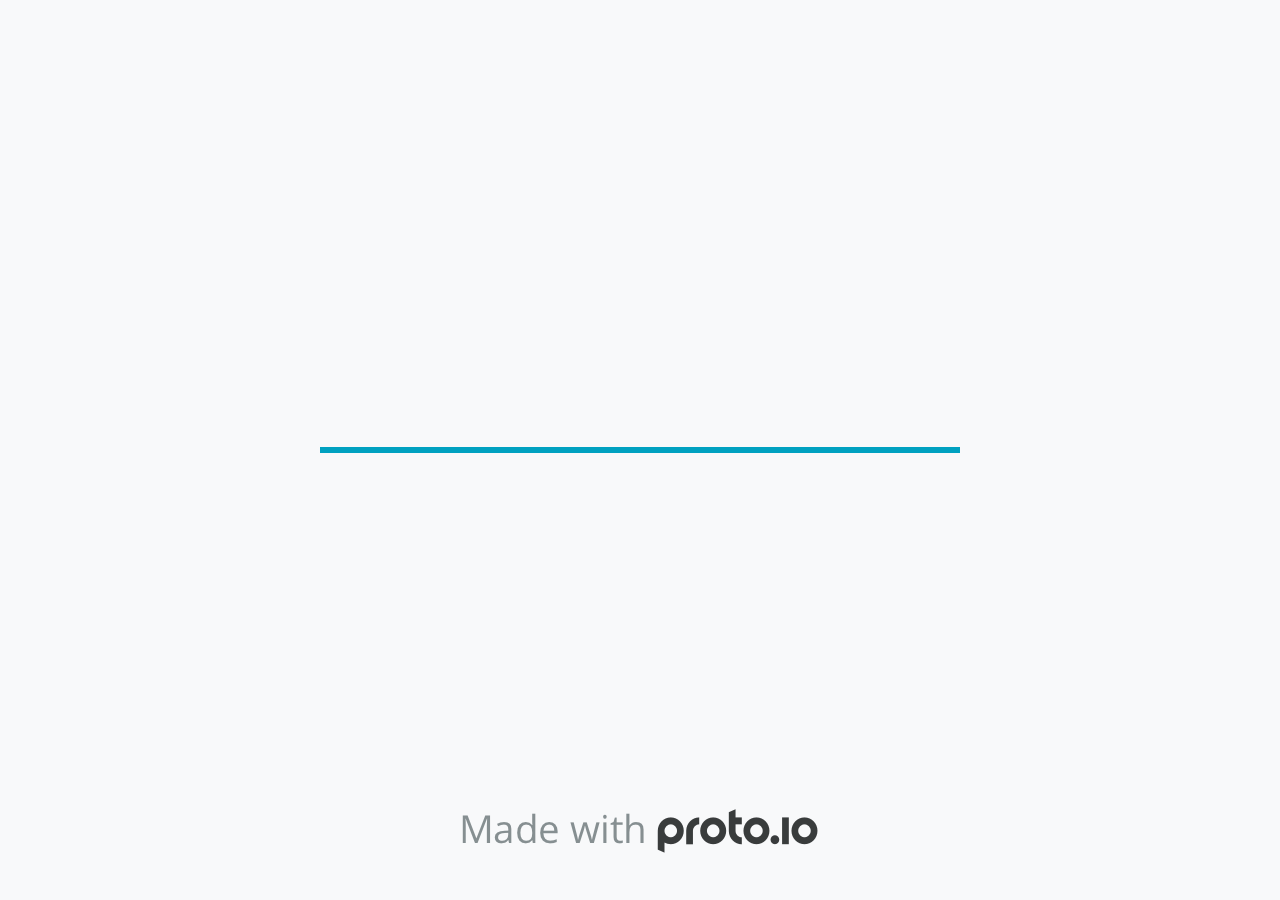
==== commit a6d1cbe8: "testing" ====
--- a/frame.html
+++ b/frame.html
@@ -1,118 +1,255 @@
-
-<!DOCTYPE HTML>
-    <head>
-    <meta charset="utf-8">
-
-    <title>AMEX - I, Centurion - Proto.io player</title>
-
-    
-
-			<link type="text/css" rel="stylesheet" href="./stylesheets/preview-export-min.css">
-			<script type="text/javascript" src="./scripts/preview-export-min.js"></script>
-
-		
-
-    <script type="text/javascript">
-        var prx = window.prx || {};
-        prx.orientation = 'portrait';
-        prx.orientations = {};
-        prx.orientations.portrait = 1;
-        prx.orientations.landscape = 1;
-        prx.project = {};
-        prx.project.id = 'bd17a7c4-1c56-480e-aa0e-6e04ecd7f0bf';
-        prx.project.title = 'AMEX - I, Centurion';
-        prx.project.version = 0;
-        prx.project.livepreview = 0;
-        prx.project.account = "jennychau1";
-        prx.activePage = {};
-        prx.usercountry = "us";
-        
-            prx.user = false;
-        
-        prx.skin = 'apple-phone-iphoneX-1';
-        prx.ver = '6.6.2.0';
-        //prx.flashactions = 1;
-		prx.flashactions = 1; //we are not using the DB value anymore
-
-        prx.nodejsassetsserver = {};
-        prx.nodejsassetsserver.host = ".proto.io";
-        prx.nodejsassetsserver.subdomainprefix = "https://at";
-        prx.nodejsassetsserver.maxsubdomains = "20";
-        prx.account = "jennychau1";
-        prx.browserShowScreenshots = 'true';
-        prx.url.crossmsg = 'https://jennychau1.proto.io';
-        prx.playerUrl = 'https://jennychau1.proto.io/player/';
-        prx.spaces = false;
-        prx.csrf_token = 'AA6F489BE56C0BB5A665B124159CC328A6B0FF71EBEF8475AB58C68E545E6610';
-
-        
-    </script>
-
-    
-
-</head>
-
-
-<body style="background-color:#FFFFFF">
-
-    
-
-    <div class="page-sidebar">
-        
-        <div class="sidebar-action-buttons">
-
-            
-                <span class="header-action-button player-icon-reload embed-icon-reload" id="refresh-preview">
-                    <span class="tooltip">Refresh preview</span>
-                </span>
-                
-                    <span  class="header-action-button player-icon-rotate embed-icon-rotate" id="change-orientation">
-                        <span class="tooltip">Change orientation</span>
-                    </span>
-                
-
-        </div>
-
-    </div>
-
-    <div id="maincontent" class="portrait">
-
-        <div id="shortcut-pressed-outer">
-            <div id="shortcut-pressed"></div>
-        </div>
-        
-
-			<div class="frame_generic">
-				
-				<div class="body_generic skin_apple-phone-iphoneX-1 skin-wrapper skin-os-apple skin-device-phone skin-model-iphoneX skin-size-1 skin-color-black skin-orientation-portrait skin-dimensions-375-812">
-
-					<div class="buttons top"></div>
-					<div class="detail-top"></div>
-					<div class="web-search"></div>
-					<div class="buttons left"></div>
-
-					<div class="body_generic_inner">
-						
-						<iframe id="pio-playerframe" src="index.html" scrolling="NO" style="width: 375px; height: 812px;" webkitAllowFullScreen mozallowfullscreen allowFullScreen allowvr allow="autoplay"></iframe>
+
+
+<!DOCTYPE HTML>
+	<head>
+
+		<meta charset="utf-8">
+
+		<title>AMEX - I, Centurion - Proto.io</title>
+
+		
+			<meta name="HandheldFriendly" content="True">
+			<meta name="MobileOptimized" content="375"> 
+
+			
+			
+			
+			<meta name="viewport" content="minimum-scale=1.00, maximum-scale=1.00, initial-scale=1.00, user-scalable=no, shrink-to-fit=no" />
+
+			
+				<meta name="apple-mobile-web-app-capable" content="yes" />
+				<meta name="apple-mobile-web-app-status-bar-style" content="black-translucent" />
+			
+
+			<meta name="format-detection" content="telephone=no">
+
+
+			
+
+			<link rel="shortcut icon" href="apple-touch-icon.png">
+
+			
+				
+				<link href="./assets/branding/apple-touch-icon-ipad-pro.png" sizes="167x167" rel="apple-touch-icon-precomposed">
+
+				
+				<link href="./assets/branding/apple-touch-icon-ipad-retina.png" sizes="152x152" rel="apple-touch-icon-precomposed">
+
+				
+				<link href="./assets/branding/apple-touch-icon-retina144.png" sizes="144x144" rel="apple-touch-icon-precomposed">
+
+				
+				<link href="./assets/branding/apple-touch-icon-old-ipad.pngapple-touch-icon-old-ipad.png" sizes="76x76" rel="apple-touch-icon-precomposed">
+
+				
+				<link href="./assets/branding/apple-touch-icon-ipad.png" sizes="72x72" rel="apple-touch-icon-precomposed">
+
+				
+				<link href="./assets/branding/apple-touch-icon-retina180.png" sizes="180x180" rel="apple-touch-icon-precomposed">
+
+				
+				<link href="./assets/branding/apple-touch-icon-retina.png" sizes="114x114" rel="apple-touch-icon-precomposed">
+
+				
+				<link href="./assets/branding/apple-touch-icon.png" sizes="57x57" rel="apple-touch-icon-precomposed">
+
+				
+				<link href="./assets/branding/startup.png" media="(device-width: 320px)" rel="apple-touch-startup-image">
+
+				
+				<link href="./assets/branding/startup-retina.png" media="(device-width: 320px) and (device-height: 480px) and (-webkit-device-pixel-ratio: 2)" rel="apple-touch-startup-image">
+
+				
+				<link href="./assets/branding/startup-568.png" media="(device-width: 320px) and (device-height: 568px) and (-webkit-device-pixel-ratio: 2)" rel="apple-touch-startup-image">
+
+				
+				<link href="./assets/branding/startup-retina-6.png" media="(device-width: 375px) and (device-height: 667px) and (orientation: portrait) and (-webkit-device-pixel-ratio: 2)" rel="apple-touch-startup-image">
+
+				
+				<link href="./assets/branding/startup-retina-6plus.png" media="(device-width: 414px) and (device-height: 736px) and (orientation: portrait) and (-webkit-device-pixel-ratio: 3)" rel="apple-touch-startup-image">
+
+				
+				<link href="./assets/branding/startup-retina-6plus-landscape.png" media="(device-width: 414px) and (device-height: 736px) and (orientation: landscape) and (-webkit-device-pixel-ratio: 3)" rel="apple-touch-startup-image">
+
+				
+				<link href="./assets/branding/startup-ipad.png" media="(device-width: 768px) and (orientation: portrait)" rel="apple-touch-startup-image">
+
+				
+				<link href="./assets/branding/startup-ipad-landscape.png" media="(device-width: 768px) and (orientation: landscape)" rel="apple-touch-startup-image">
+
+				
+				<link href="./assets/branding/startup-ipad-retina.png" media="(device-width: 768px) and (orientation: portrait) and (-webkit-device-pixel-ratio: 2)" rel="apple-touch-startup-image">
+
+				
+				<link href="./assets/branding/startup-ipad-landscape-retina.png" media="(device-width: 768px) and (orientation: landscape) and (-webkit-device-pixel-ratio: 2)" rel="apple-touch-startup-image">
+
+				
+				<link href="./assets/branding/startup-ipad-pro.png" media="(device-width: 1024px) and (orientation: portrait) and (-webkit-device-pixel-ratio: 2)" rel="apple-touch-startup-image">
+
+				
+				<link href="./assets/branding/startup-ipad-pro-landscape.png" media="(device-width: 1024px) and (orientation: landscape) and (-webkit-device-pixel-ratio: 2)" rel="apple-touch-startup-image">
+			
+
+			<meta http-equiv="cleartype" content="on"> 
+
+
+			
+				<link rel="stylesheet" href="./stylesheets/player-export.css" />
+				<script type="text/javascript" src="./scripts/player-export.js"></script>
+			
+
+			
+			<script type="text/javascript" src="./libraries/common/components.js"></script> 
+			<link type="text/css" rel="Stylesheet" href="./libraries/common/components.1.00.css" /> 
+
+			
+				<script type="text/javascript" src="./data/data.js"></script> 
+			
+
+		<style>
+			body { width: 375px; height: 812px; }
+			.landscape, .landscape .prx-page { min-height: 375px; }
+			.portrait, .portrait .prx-page { min-height: 812px; }
+		</style>
+
+		<script type="text/javascript">
+
+			prx.ver = '6.6.2.0';
+			prx.url.account = 'https://jennychau1.proto.io';
+			prx.url.staticassets = 'https://gal.proto.io';
+			prx.url.devices = 'https://dteyv52hbg2at.cloudfront.net/devices';
+			prx.url.static = 'https://dteyv52hbg2at.cloudfront.net';
+			prx.url.siteurl = 'proto.io';
+			prx.url.crossmsg = 'https://jennychau1.proto.io';
+
+			prx.nodejsassetsserver = {};
+			prx.nodejsassetsserver.host = ".proto.io";
+			prx.nodejsassetsserver.subdomainprefix = "https://at";
+			prx.nodejsassetsserver.maxsubdomains = "20";
+
+			prx.device_library = 'ios9';
+			prx.devices[prx.device] = {
+				name: prx.device
+				,defaultOrientation: 'portrait'
+				,portrait_applies: 1 //new
+				,portrait: [375,812]
+				,landscape_applies: 1 //new
+				,landscape: [812,375]
+				,allow_orientation_change: 1 //new
+				,statusbar_skin: 'default' // new
+				,statusbarheightportrait: 0
+				,statusbarheightlandscape: 0
+				,navigationbar_skin: 'default' //new
+				,navigationbarheightportrait: 0
+				,navigationbarheightlandscape: 0
+				,normalportrait: [375,812]
+				,normallandscape: [812,375]
+				,device_s3bucket: '17f7a5cd-3ab2-4b40-920a-e6076b84f8fa'
+				,dpr: '1.00'
+				,deviceType: "iphonex"
+				,showiPhoneXNotch: true
+				,appleWatchRoundedCorners: false
+				,scrollType: "default"
+				,initialscale: 1.00
+				,targetdensitydpi: "device-dpi"
+			}
+
+			prx.projectsettings.id = 'bd17a7c4-1c56-480e-aa0e-6e04ecd7f0bf';
+			prx.projectsettings.s3b = 'jennychau1-871996-proto';
+			prx.projectsettings.account = 'jennychau1';
+			prx.projectsettings.statusbar = '0'; 
+			prx.projectsettings.statusbarapplies = '0';
+			prx.projectsettings.navigationbar = '0';
+			prx.projectsettings.navigationbarapplies = '0';
+			prx.projectsettings.initialpageid = -1;
+			
+			
+			prx.projectsettings.flashactions = 1;
+			prx.projectsettings.gatrackingcode = '';
+
+			prx.export2html = '1' == true;
+			prx.mobPlayer = 0;
+
+			prx.user.country = 'US';
+
+			prx.s3Links = []; 
+			var sLinkedAssets = [];
+			
+
+			prx.csrf_token = 'F80C50AB924FBC5513AA9FAD47BDF45DA81610361DB07E6BAE8429EE0C6B7FA0';
+
+            
+
+            
+                            prx.assetsAccessToken = "eyJ0eXAiOiJKV1QiLCJhbGciOiJIUzI1NiJ9.eyJkIjp7InVpZCI6Ii0xIiwicHJvamVjdF9pZCI6ImJkMTdhN2M0LTFjNTYtNDgwZS1hYTBlLTZlMDRlY2Q3ZjBiZiJ9LCJ2IjowLCJleHAiOjE1NjE4MzE3NDIsImlhdCI6MTU2MTY1MTc0Mn0.6d35WGrS9SCmyDxvRurqB5rP26zKejU5qBBcRuASf5k";
+
+			prx.iniPlayer.iniPreLoad();
+
+
+			 
+			
+
+		</script>
+	</head>
+
+	
+
+			<body class="player device-cursor-touch mobile-device-true " " id="mbd" >
+
+				
+					<div id='iphoneX-notch-player'>
+						<span class="iphoneX-notch-corners"></span>
 					</div>
-
-					<div class="buttons right"></div>
-					<div class="detail-bottom"></div>
+				
+				<div id="window-wrapper">
+					<div id="dragarea"></div>
+					<div id="statusbar"></div>
+					<div id="underlay" style=""></div>
+
+					<div class="prx-page" data-role="page" id="p-19" data-id="19"></div>
+					
+						<div class="prx-page" data-role="page" id="p-2" data-id="2"></div>
+					
+								<div class="prx-page" data-role="page" id="p-3" data-id="3"></div>
+							
+								<div class="prx-page" data-role="page" id="p-4" data-id="4"></div>
+							
+								<div class="prx-page" data-role="page" id="p-5" data-id="5"></div>
+							
+								<div class="prx-page" data-role="page" id="p-6" data-id="6"></div>
+							
+								<div class="prx-page" data-role="page" id="p-53" data-id="53"></div>
+							
+								<div class="prx-page" data-role="page" id="p-54" data-id="54"></div>
+							
+								<div class="prx-page" data-role="page" id="p-55" data-id="55"></div>
+							
+								<div class="prx-page" data-role="page" id="p-56" data-id="56"></div>
+							
+								<div class="prx-page" data-role="page" id="p-57" data-id="57"></div>
+							
+								<div class="prx-page" data-role="page" id="p-58" data-id="58"></div>
+							
+								<div class="prx-page" data-role="page" id="p-59" data-id="59"></div>
+							
+					<div id="navigationbar"></div>
+					<div id="overlay"></div>
+					<div id="trash"></div>
+					<div id="quick-audios"></div>
 				</div>
-				
+
+				 
+			<div id="loader-wrapper">
+				
+				<div class="progress">
+					<div class="progress-bar"></div>
+				</div>
+				<div id="poweredby"></div>
 			</div>
-		
-    </div>
-
-    
-
-    
-            <div id="branding"></div>
-        
-</body>
-
-
-<script type="text/javascript">
-    
-</script>
-</html>
+			
+
+
+			</body>
+		
+
+</html>
--- a/libraries/common/components.1.00.css
+++ b/libraries/common/components.1.00.css
@@ -0,0 +1 @@
+.type-shapes .shape-wrapper{width:100%;height:100%;-moz-box-sizing:border-box;-webkit-box-sizing:border-box;box-sizing:border-box;background-clip:content-box}.type-shapes .shapes-text-container{position:absolute;top:0;left:0;right:0;display:table;width:100%;height:100%;text-align:center}.type-shapes .shapes-text-container>span{display:table-cell;vertical-align:middle}.type-shapes svg{overflow:visible}.player .type-symbol{overflow:hidden}.player .type-symbol.symbol-scroll{-webkit-perspective:1000}.player .type-symbol.type-symbol-transparent{pointer-events:none !important}.player .type-symbol.type-symbol-transparent .box{pointer-events:auto}.type-symbol.fullscreen{transform:none !important;width:100vw !important;height:100vh !important}.type-symbol>.type-symbol-hover-message,.type-symbol.ui-draggable-dragging:hover>.type-symbol-hover-message,.type-symbol.prx-resizable-resizing:hover>.type-symbol-hover-message{display:none;position:absolute;color:#fff;font-family:Helvetica, Arial, sans-serif !important;background:rgba(0,0,0,0.7);top:50%;left:50%;text-align:center;position:absolute;pointer-events:none;width:70px;height:30px;line-height:15px;font-size:10px !important;border-radius:3px;margin:-20px 0 0 -40px;padding:5px}.type-symbol:hover>.type-symbol-hover-message{display:block}.type-vrsymbol.fullscreen{transform:none !important;width:100vw !important;height:100vh !important}.type-vrsymbol.fullscreen canvas{width:100vw !important;height:100vh !important}.type-vrsymbol>.type-vrsymbol-hover-message,.type-vrsymbol.ui-draggable-dragging:hover>.type-vrsymbol-hover-message,.type-vrsymbol.prx-resizable-resizing:hover>.type-vrsymbol-hover-message{display:none;position:absolute;color:#fff;font-family:Helvetica, Arial, sans-serif !important;background:rgba(0,0,0,0.7);top:50%;left:50%;text-align:center;position:absolute;pointer-events:none;width:70px;height:30px;line-height:15px;font-size:10px !important;border-radius:3px;margin:-20px 0 0 -40px;padding:5px}.type-vrsymbol:hover>.type-vrsymbol-hover-message{display:block}.type-text.v2-text .text-contents{o1verflow:hidden;width:100%;height:100%}.type-text.v2-text.box [data-editableProperty]{word-wrap:break-word !important}.type-text .autoresize{white-space:nowrap}.player .type-text .autoResize-true{white-space:nowrap}.type-richtext p{margin:0;line-height:normal}.type-rectangle .inner-rec{width:100%;height:100%;-moz-box-sizing:border-box;-webkit-box-sizing:border-box;box-sizing:border-box;background-clip:content-box}.type-rectangle .shapes-text-container{display:table;width:100%;height:100%;text-align:center}.type-rectangle .shapes-text-container>span{display:table-cell;vertical-align:middle}.type-horizontalline .inner{width:100%;height:0}.type-verticalline .inner{width:0;height:100%}.type-actionarea .inner-rec{width:100%;height:100%}.type-actionarea .inner-rec div{width:100%;height:100%;background:#40C8F4;opacity:0.4;-moz-box-sizing:border-box;-webkit-box-sizing:border-box;box-sizing:border-box}.type-actionarea .inner-rec div:before{content:" ";display:block;position:absolute;top:50%;left:50%;width:24px;height:24px;margin:-12px 0 0 -12px}.player .type-actionarea .inner-rec div{background:transparent}.player .type-actionarea .inner-rec div:before{background-image:none}.type-image,.type-image .type-image-wrapper{background:0 0 repeat;background-size:100% 100%;width:100%;height:100%;background-clip:content-box}.type-image .type-image-wrapper.type-image-svg{background:center center no-repeat;background-size:contain}.type-image .type-image-wrapper img{display:none}.player .type-image .type-image-wrapper.gif img{display:block !important;width:1px;height:1px;opacity:0.1}.type-image.type-image-repeater,.type-image.type-image-repeater .type-image-wrapper{background-size:auto}.type-image .image-inner{width:100%;height:100%}.type-image .image-inner.borderPos-inside .type-image-wrapper{box-sizing:border-box;background-origin:border-box}.type-image .image-inner.borderPos-outside{display:-webkit-box;display:-moz-box;display:-ms-flexbox;display:-webkit-flex;display:flex;-moz-flex-flow:row;-ms-flex-flow:row;-webkit-flex-flow:row;flex-flow:row;-moz-box-orient:horizontal;-ms-box-orient:horizontal;-webkit-box-orient:horizontal;box-orient:horizontal;-ms-align-items:center;-webkit-align-items:center;align-items:center;-ms-box-align:center;-webkit-box-align:center;box-align:center;-ms-flex-align:center;-webkit-flex-align:center;flex-align:center;-ms-justify-content:center;-webkit-justify-content:center;justify-content:center;-ms-box-pack:center;-webkit-box-pack:center;box-pack:center;-ms-flex-pack:center;-webkit-flex-pack:center;flex-pack:center}.type-image .image-inner.borderPos-outside .type-image-wrapper{-ms-flex-shrink:0;-webkit-flex-shrink:0;flex-shrink:0;box-sizing:content-box}.type-image>.type-image-hover-message,.type-image.ui-draggable-dragging:hover>.type-image-hover-message,.type-image.prx-resizable-resizing:hover>.type-image-hover-message{display:none;position:absolute;color:#fff;font-family:Helvetica, Arial, sans-serif !important;background:rgba(0,0,0,0.7);top:50%;left:50%;text-align:center;position:absolute;pointer-events:none;width:70px;height:30px;line-height:15px;font-size:10px !important;border-radius:3px;margin:-20px 0 0 -40px;padding:5px}.type-image:hover>.type-image-hover-message{display:block}.type-placeholder .bg{position:absolute;width:100%;height:100%;-moz-box-sizing:border-box;-webkit-box-sizing:border-box;box-sizing:border-box}.type-placeholder .diagonal{border:0px solid transparent;position:absolute;-moz-box-sizing:border-box;-webkit-box-sizing:border-box;box-sizing:border-box}.type-placeholder .diagonal1{-moz-transform-origin:0 0;-webkit-transform-origin:0 0;-o-transform-origin:0 0;transform-origin:0 0}.type-placeholder .diagonal2{-moz-transform-origin:right top;-webkit-transform-origin:right top;-o-transform-origin:right top;transform-origin:right top}.type-placeholder .contents{width:100%;height:100%;display:-webkit-box;display:-moz-box;display:-ms-flexbox;display:-webkit-flex;display:flex;-ms-justify-content:center;-webkit-justify-content:center;justify-content:center;-ms-box-pack:center;-webkit-box-pack:center;box-pack:center;-ms-flex-pack:center;-webkit-flex-pack:center;flex-pack:center;-ms-align-items:center;-webkit-align-items:center;align-items:center;-ms-box-align:center;-webkit-box-align:center;box-align:center;-ms-flex-align:center;-webkit-flex-align:center;flex-align:center}.type-placeholder .contents>span{display:inline-block}.type-placeholder .contents span[data-editableproperty]:empty{padding:0}.type-webview .webview-scroll-wrapper{width:100%;height:100%;-webkit-overflow-scrolling:touch;overflow:auto}.type-webview iframe{width:100%;height:100%;border:none}.type-html iframe{width:100%;height:100%;overflow:hidden;border:none}.type-animationtarget{position:relative}.type-animationtarget.type-animatiotarget-fixed-positioning{position:absolute}.type-animationtarget .animationtarget-circle{-moz-box-sizing:border-box;-webkit-box-sizing:border-box;box-sizing:border-box;width:0;height:0;position:absolute;top:0;left:0;border-radius:50%;display:none}.type-animationtarget .animationtarget-vertical{position:absolute;top:0}.type-animationtarget .animationtarget-horizontal{position:absolute;top:0%;left:0}.player .type-animationtarget{opacity:0 !important;pointer-events:none !important}.type-bannerad .bannerad-outer{display:table;height:100%;width:100%}.type-bannerad .bannerad-inner{display:table-cell;position:relative;text-align:center;vertical-align:middle;width:100%;background-size:100% 100%}.type-tooltip .tooltip-content-wrapper{width:100%;height:100%;position:relative}.type-tooltip .tooltip-content-wrapper .tooltip-outer{position:absolute;overflow:hidden}.type-tooltip .tooltip-content-wrapper .tooltip{position:absolute;-moz-transform:rotate(45deg);-webkit-transform:rotate(45deg);transform:rotate(45deg);filter:progid:DXImageTransform.Microsoft.Matrix(sizingMethod='auto expand', M11=0.7071067811865476, M12=-0.7071067811865475, M21=0.7071067811865475, M22=0.7071067811865476);-ms-filter:"progid:DXImageTransform.Microsoft.Matrix(SizingMethod='auto expand', M11=0.7071067811865476, M12=-0.7071067811865475, M21=0.7071067811865475, M22=0.7071067811865476)";-moz-box-sizing:border-box;-webkit-box-sizing:border-box;box-sizing:border-box}.type-tooltip .tooltip-content-wrapper .tooltip-content-outer{position:absolute;width:100%;height:100%;-moz-box-sizing:border-box;-webkit-box-sizing:border-box;box-sizing:border-box}.type-tooltip .tooltip-content-wrapper .tooltip-content{width:100%;height:100%;overflow:hidden;padding:10px;-moz-box-sizing:border-box;-webkit-box-sizing:border-box;box-sizing:border-box}.type-tooltip.verticalAlignCenter .tooltip-content{display:-webkit-box;display:-moz-box;display:-ms-flexbox;display:-webkit-flex;display:flex;-ms-box-align:center;-webkit-box-align:center;box-align:center;-ms-flex-align:center;-webkit-flex-align:center;flex-align:center;-ms-align-items:center;-webkit-align-items:center;align-items:center}.type-tooltip.verticalAlignCenter .tooltip-content .tooltip-text{width:100%}.type-vectoranimation .type-vectoranimation-wrapper{width:100%;height:100%}.type-vectoranimation .bodymovin,.type-vectoranimation .bodymovin-player{width:100%;height:100%}.type-vectoranimation .vector-inner{width:100%;height:100%}.type-vectoranimation .vector-inner.borderPos-inside .type-vectoranimation-wrapper{box-sizing:border-box;background-origin:border-box;overflow:hidden}.type-vectoranimation .vector-inner.borderPos-outside{display:-webkit-box;display:-moz-box;display:-ms-flexbox;display:-webkit-flex;display:flex;-moz-flex-flow:row;-ms-flex-flow:row;-webkit-flex-flow:row;flex-flow:row;-moz-box-orient:horizontal;-ms-box-orient:horizontal;-webkit-box-orient:horizontal;box-orient:horizontal;-ms-align-items:center;-webkit-align-items:center;align-items:center;-ms-box-align:center;-webkit-box-align:center;box-align:center;-ms-flex-align:center;-webkit-flex-align:center;flex-align:center;-ms-justify-content:center;-webkit-justify-content:center;justify-content:center;-ms-box-pack:center;-webkit-box-pack:center;box-pack:center;-ms-flex-pack:center;-webkit-flex-pack:center;flex-pack:center}.type-vectoranimation .vector-inner.borderPos-outside .type-vectoranimation-wrapper{-ms-flex-shrink:0;-webkit-flex-shrink:0;flex-shrink:0;box-sizing:content-box}.type-vectoranimation>.type-vectoranimation-hover-message,.type-vectoranimation.ui-draggable-dragging:hover>.type-vectoranimation-hover-message,.type-vectoranimation.prx-resizable-resizing:hover>.type-vectoranimation-hover-message{display:none;position:absolute;color:#fff;font-family:Helvetica, Arial, sans-serif !important;background:rgba(0,0,0,0.7);top:50%;left:50%;text-align:center;position:absolute;pointer-events:none;width:70px;height:30px;line-height:15px;font-size:10px !important;border-radius:3px;margin:-20px 0 0 -40px;padding:5px}.type-vectoranimation:hover>.type-vectoranimation-hover-message{display:block}.type-basic-tabbar ul{margin:0;padding:0;list-style:none;height:100%}.type-basic-tabbar ul li{margin:0;padding:0;float:left;text-align:center;height:100%;position:relative}.type-basic-tabbar ul li:first-child{border-left:0 none !important}.type-basic-tabbar ul li input{display:none}.type-basic-tabbar ul li label{width:100%;height:100%;display:block}.type-basic-tabbar ul li label .icon-wrapper{width:100%;height:100%;display:block}.type-basic-tabbar ul li label .icon{height:100%;background-position:center center;background-repeat:no-repeat;background-size:auto 60%;-webkit-mask-size:auto 60%;-webkit-mask-repeat:no-repeat;-webkit-mask-position:center center}.type-basic-tabbar.type-basic-tabbar-icon-top ul li label .icon{height:75%}.type-basic-tabbar.type-basic-tabbar-icon-top ul li label .caption{display:inline-block;width:100%;height:25%;float:left}.type-generic-onoffswitch input[type=checkbox]{display:none}.type-generic-onoffswitch label{display:block;overflow:hidden}.type-generic-onoffswitch .onoffswitch-inner{width:200%;margin-left:-100%;-moz-transition:margin 0.3s ease-in 0s;-webkit-transition:margin 0.3s ease-in 0s;-ms-transition:margin 0.3s ease-in 0s;-o-transition:margin 0.3s ease-in 0s;transition:margin 0.3s ease-in 0s}.type-generic-onoffswitch input:checked+label .onoffswitch-inner{margin-left:0}.type-generic-onoffswitch .onoffswitch-inner div{float:left;width:50%;color:white;font-family:Trebuchet, Arial, sans-serif;font-weight:bold;-moz-box-sizing:border-box;-webkit-box-sizing:border-box;-ms-box-sizing:border-box;-o-box-sizing:border-box;box-sizing:border-box}.type-generic-onoffswitch .onoffswitch-inner .active{background-color:#2FCCFF;color:#FFFFFF}.type-generic-onoffswitch .onoffswitch-inner .inactive{background-color:#EEEEEE;color:#999999;text-align:right}.type-generic-onoffswitch .onoffswitch-switch{background:#FFFFFF;position:absolute;top:0;bottom:0;-moz-transition:right 0.3s ease-in 0s;-webkit-transition:right 0.3s ease-in 0s;-ms-transition:right 0.3s ease-in 0s;-o-transition:right 0.3s ease-in 0s;transition:right 0.3s ease-in 0s}.type-generic-onoffswitch input:checked+label .onoffswitch-switch{right:0px !important}.type-datetime #background{box-sizing:border-box;margin:0;padding:0;height:100%;overflow:hidden;display:-webkit-box;display:-moz-box;display:-ms-flexbox;display:-webkit-flex;display:flex;-ms-justify-content:center;-webkit-justify-content:center;justify-content:center;-ms-box-pack:center;-webkit-box-pack:center;box-pack:center;-ms-flex-pack:center;-webkit-flex-pack:center;flex-pack:center;-ms-align-items:center;-webkit-align-items:center;align-items:center;-ms-box-align:center;-webkit-box-align:center;box-align:center;-ms-flex-align:center;-webkit-flex-align:center;flex-align:center}.type-datetime #datetime{width:100%}.type-basic-button .basic-button-inner{height:100%;width:100%;-moz-box-sizing:border-box;box-sizing:border-box;display:-webkit-box;display:-moz-box;display:-ms-flexbox;display:-webkit-flex;display:flex;-ms-box-pack:center;-webkit-box-pack:center;box-pack:center;-ms-flex-pack:center;-webkit-flex-pack:center;flex-pack:center;-ms-align-items:center;-webkit-align-items:center;align-items:center;-ms-box-align:center;-webkit-box-align:center;box-align:center;-ms-flex-align:center;-webkit-flex-align:center;flex-align:center;-moz-flex-flow:row;-ms-flex-flow:row;-webkit-flex-flow:row;flex-flow:row;-moz-box-orient:horizontal;-ms-box-orient:horizontal;-webkit-box-orient:horizontal;box-orient:horizontal;-ms-align-items:center;-webkit-align-items:center;align-items:center;-ms-box-align:center;-webkit-box-align:center;box-align:center;-ms-flex-align:center;-webkit-flex-align:center;flex-align:center}.type-basic-button .basic-button-icon{height:50%}.type-basic-button .basic-button-icon img{height:50%;vertical-align:middle}.type-basic-slider .slider-bar{position:absolute;top:50%;width:100%}.type-basic-slider .slider-bar-filled{height:100%}.type-basic-slider .slider-button{display:block;position:absolute;top:0;bottom:0}#iphoneX-notch-player{display:none}#iphoneX-notch,#iphoneX-notch-player{background:#000000;position:absolute;z-index:9999999;pointer-events:none}#iphoneX-notch:before,#iphoneX-notch:after,#iphoneX-notch-player:before,#iphoneX-notch-player:after{content:'';display:block;background-color:#191919;position:absolute}#iphoneX-notch:after,#iphoneX-notch-player:after{border-radius:50%}#iphoneX-notch.portrait,#iphoneX-notch.portrait-p,#iphoneX-notch-player.portrait,#iphoneX-notch-player.portrait-p{left:50%;transform:translateX(-50%)}#iphoneX-notch.portrait:before,#iphoneX-notch.portrait-p:before,#iphoneX-notch-player.portrait:before,#iphoneX-notch-player.portrait-p:before{left:50%;transform:translateX(-50%)}#iphoneX-notch.portrait-p,#iphoneX-notch-player.portrait-p{display:block !important}#iphoneX-notch.landscape,#iphoneX-notch.landscape-p,#iphoneX-notch-player.landscape,#iphoneX-notch-player.landscape-p{top:50%;left:0;transform:translateY(-50%)}#iphoneX-notch.landscape:before,#iphoneX-notch.landscape-p:before,#iphoneX-notch-player.landscape:before,#iphoneX-notch-player.landscape-p:before{top:50%;transform:translateY(-50%)}#iphoneX-notch.landscape .iphoneX-notch-corners:before,#iphoneX-notch.landscape .iphoneX-notch-corners:after,#iphoneX-notch.landscape-p .iphoneX-notch-corners:before,#iphoneX-notch.landscape-p .iphoneX-notch-corners:after,#iphoneX-notch-player.landscape .iphoneX-notch-corners:before,#iphoneX-notch-player.landscape .iphoneX-notch-corners:after,#iphoneX-notch-player.landscape-p .iphoneX-notch-corners:before,#iphoneX-notch-player.landscape-p .iphoneX-notch-corners:after{left:auto;top:auto;right:auto}#iphoneX-notch.landscape-p-minus90,#iphoneX-notch-player.landscape-p-minus90{display:block !important;top:50%;right:0 !important;transform:translateY(-50%) rotate(180deg) !important}#iphoneX-notch.landscape-p-minus90:before,#iphoneX-notch-player.landscape-p-minus90:before{top:50%;transform:translateY(-50%)}#iphoneX-notch.landscape-p-minus90 .iphoneX-notch-corners:before,#iphoneX-notch.landscape-p-minus90 .iphoneX-notch-corners:after,#iphoneX-notch-player.landscape-p-minus90 .iphoneX-notch-corners:before,#iphoneX-notch-player.landscape-p-minus90 .iphoneX-notch-corners:after{left:auto;top:auto;right:auto}#iphoneX-notch.landscape-p,#iphoneX-notch-player.landscape-p{display:block !important}#iphoneX-notch .iphoneX-notch-corners,#iphoneX-notch-player .iphoneX-notch-corners{width:100%;height:100%;display:block}#iphoneX-notch .iphoneX-notch-corners:before,#iphoneX-notch .iphoneX-notch-corners:after,#iphoneX-notch-player .iphoneX-notch-corners:before,#iphoneX-notch-player .iphoneX-notch-corners:after{content:" ";display:block;position:absolute;top:0;background-position:0 0;background-repeat:no-repeat}#dragarea,.timeline-dragarea{font-size:16px}.type-richtext{font-size:12px !important}.type-richtext .fr-element{font-size:12px !important;f1ont-family:'Arial,sans-serif'}.type-basic-button.generic .basic-button-inner{padding:0px 10px}.type-basic-button.generic .basic-button-icon,.type-basic-button.generic .basic-button-text{margin:0px 6px}.type-placeholder .bg{border:5px solid #999}.type-placeholder .diagonal1{left:2px}.type-placeholder .diagonal2{right:2px}.type-placeholder .contents>span{margin:0 1px}.type-placeholder .contents span[data-editableproperty]{padding:5px}.type-placeholder .contents span[data-editableproperty] textarea{margin-left:-5px}.type-animationtarget .animationtarget-circle{border:2px solid #09c}.type-animationtarget .animationtarget-vertical{border-left:2px solid #09c;height:24px;margin-top:-4px}.type-animationtarget .animationtarget-horizontal{border-top:2px solid #09c;width:24px;margin-left:-4px}.type-tooltip .tooltip-content-wrapper .tooltip{width:40px;height:40px}.type-tooltip .tooltip-content-wrapper .tooltip-content{padding:10px}.type-basic-tabbar.type-basic-tabbar-icon-top ul li label .caption{margin-top:-5px}.type-generic-onoffswitch label{border:2px solid #999;border-radius:20px}.type-generic-onoffswitch .onoffswitch-inner div{padding:0px 10px;line-height:30px}.type-generic-onoffswitch .onoffswitch-switch{width:32px;border:2px solid #999;border-radius:20px;right:56px;margin:-1px}#iphoneX-notch:before,#iphoneX-notch-player:before{border-radius:6px}#iphoneX-notch:after,#iphoneX-notch-player:after{width:11px;height:11px}#iphoneX-notch.portrait,#iphoneX-notch.portrait-p,#iphoneX-notch-player.portrait,#iphoneX-notch-player.portrait-p{width:210px;height:30px;border-radius:0 0 22px 22px}#iphoneX-notch.portrait:before,#iphoneX-notch.portrait-p:before,#iphoneX-notch-player.portrait:before,#iphoneX-notch-player.portrait-p:before{width:50px;height:6px;top:6px}#iphoneX-notch.portrait:after,#iphoneX-notch.portrait-p:after,#iphoneX-notch-player.portrait:after,#iphoneX-notch-player.portrait-p:after{top:4px;right:54px}#iphoneX-notch.landscape,#iphoneX-notch.landscape-p,#iphoneX-notch.landscape-p-minus90,#iphoneX-notch-player.landscape,#iphoneX-notch-player.landscape-p,#iphoneX-notch-player.landscape-p-minus90{width:30px;height:210px;border-radius:0 22px 22px 0}#iphoneX-notch.landscape:before,#iphoneX-notch.landscape-p:before,#iphoneX-notch.landscape-p-minus90:before,#iphoneX-notch-player.landscape:before,#iphoneX-notch-player.landscape-p:before,#iphoneX-notch-player.landscape-p-minus90:before{width:6px;height:50px;left:6px}#iphoneX-notch.landscape:after,#iphoneX-notch.landscape-p:after,#iphoneX-notch.landscape-p-minus90:after,#iphoneX-notch-player.landscape:after,#iphoneX-notch-player.landscape-p:after,#iphoneX-notch-player.landscape-p-minus90:after{left:4px;top:54px}#iphoneX-notch .iphoneX-notch-corners,#iphoneX-notch-player .iphoneX-notch-corners{width:100%;height:100%}#iphoneX-notch .iphoneX-notch-corners:before,#iphoneX-notch .iphoneX-notch-corners:after,#iphoneX-notch-player .iphoneX-notch-corners:before,#iphoneX-notch-player .iphoneX-notch-corners:after{width:6px;height:6px}#iphoneX-notch .iphoneX-notch-corners:before,#iphoneX-notch-player .iphoneX-notch-corners:before{left:-6px;background-image:radial-gradient(circle at 0 100%, transparent 6px, #000 7px)}#iphoneX-notch .iphoneX-notch-corners:after,#iphoneX-notch-player .iphoneX-notch-corners:after{right:-6px;background-image:radial-gradient(circle at 100% 100%, transparent 6px, #000 7px)}#iphoneX-notch.landscape .iphoneX-notch-corners:before,#iphoneX-notch.landscape-p .iphoneX-notch-corners:before,#iphoneX-notch-player.landscape .iphoneX-notch-corners:before,#iphoneX-notch-player.landscape-p .iphoneX-notch-corners:before{top:-6px;background-image:radial-gradient(circle at 100% 0, transparent 6px, #000 7px)}#iphoneX-notch.landscape .iphoneX-notch-corners:after,#iphoneX-notch.landscape-p .iphoneX-notch-corners:after,#iphoneX-notch-player.landscape .iphoneX-notch-corners:after,#iphoneX-notch-player.landscape-p .iphoneX-notch-corners:after{bottom:-6px;background-image:radial-gradient(circle at 100% 100%, transparent 6px, #000 7px)}a-scene.round-corners-device .a-enter-vr{margin-right:10px}.type-basic-segmentedcontrol .icon{margin:5px}
